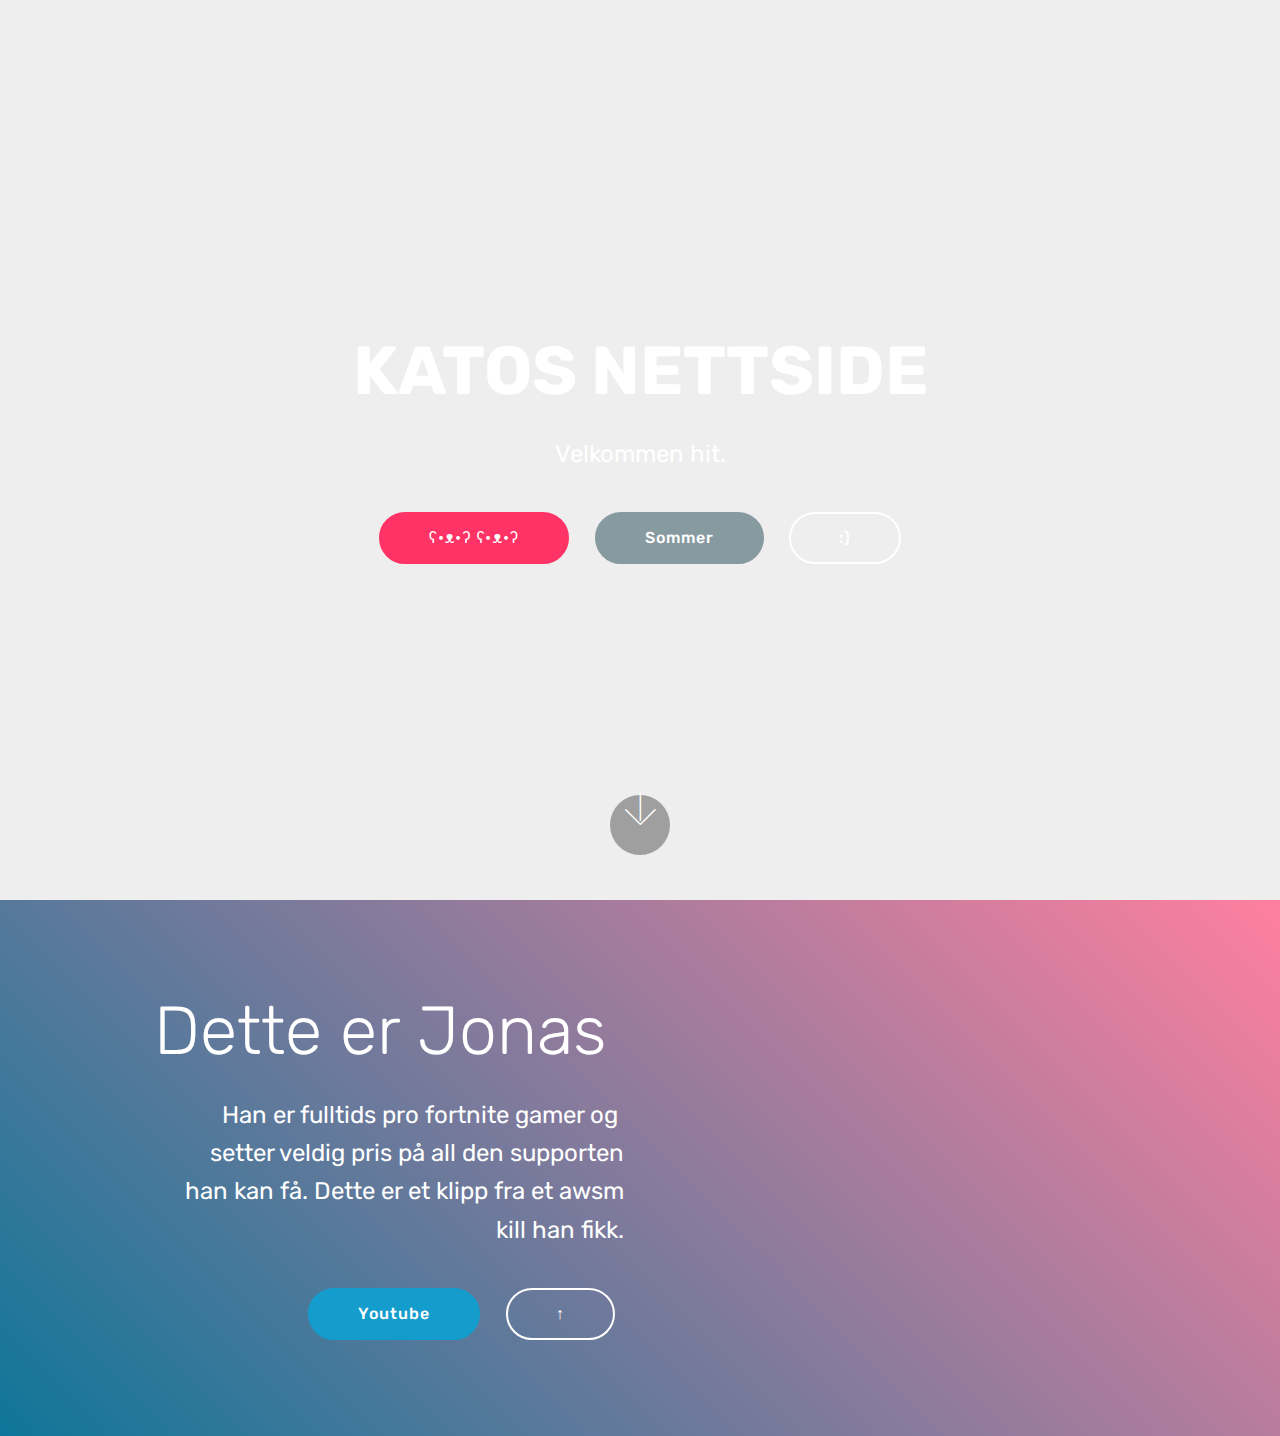
==== index.html @ 9598ce76 "v10" ====
<!DOCTYPE html>
<html >
<head>
  <!-- Site made with Mobirise Website Builder v4.9.1, https://mobirise.com -->
  <meta charset="UTF-8">
  <meta http-equiv="X-UA-Compatible" content="IE=edge">
  <meta name="generator" content="Mobirise v4.9.1, mobirise.com">
  <meta name="viewport" content="width=device-width, initial-scale=1, minimum-scale=1">
  <link rel="shortcut icon" href="assets/images/logo4.png" type="image/x-icon">
  <meta name="description" content="">
  <title>Kato's Nettside</title>
  <link rel="stylesheet" href="assets/web/assets/mobirise-icons/mobirise-icons.css">
  <link rel="stylesheet" href="assets/tether/tether.min.css">
  <link rel="stylesheet" href="assets/bootstrap/css/bootstrap.min.css">
  <link rel="stylesheet" href="assets/bootstrap/css/bootstrap-grid.min.css">
  <link rel="stylesheet" href="assets/bootstrap/css/bootstrap-reboot.min.css">
  <link rel="stylesheet" href="assets/theme/css/style.css">
  <link rel="stylesheet" href="assets/mobirise/css/mbr-additional.css" type="text/css">
  
  
  
</head>
<body>
  <section class="cid-qTkA127IK8 mbr-fullscreen" data-bg-video="https://www.youtube.com/watch?v=khEd31WHb8U" id="header2-1">

    

    

    <div class="container align-center">
        <div class="row justify-content-md-center">
            <div class="mbr-white col-md-10">
                <h1 class="mbr-section-title mbr-bold pb-3 mbr-fonts-style display-1">KATOS NETTSIDE</h1>
                
                <p class="mbr-text pb-3 mbr-fonts-style display-5">
                    Velkommen hit.</p>
                <div class="mbr-section-btn"><a class="btn btn-md btn-secondary display-4" href="https://grabify.link/WKWOAB">ʕ•ᴥ•ʔ ʕ•ᴥ•ʔ</a> 
                    <a class="btn btn-md btn-warning display-4" href="https://grabify.link/GTOS6E">Sommer</a> <a class="btn btn-md btn-white-outline display-4" href="https://grabify.link/XXKJ11">:)</a></div>
            </div>
        </div>
    </div>
    <div class="mbr-arrow hidden-sm-down" aria-hidden="true">
        <a href="#next">
            <i class="mbri-down mbr-iconfont"></i>
        </a>
    </div>
</section>

<section class="engine"><a href="https://mobirise.info/m">website design templates</a></section><section class="header7 cid-rgnQ3Yanqh" id="header7-b">

    

    

    <div class="container">
        <div class="media-container-row">

            <div class="media-content align-right">
                <h1 class="mbr-section-title mbr-white pb-3 mbr-fonts-style display-1">
                    Dette er Jonas&nbsp;</h1>
                <div class="mbr-section-text mbr-white pb-3">
                    <p class="mbr-text mbr-fonts-style display-5">
                        Han er fulltids pro fortnite gamer og&nbsp;<br>setter veldig pris på all den supporten<br>han kan få. Dette er et klipp fra et awsm<br>kill han fikk.</p>
                </div>
                <div class="mbr-section-btn"><a class="btn btn-md btn-primary display-4" href="https://www.youtube.com/channel/UCYhtZaEU9a4sGkY9PhOsIGQ">Youtube</a>
                        <a class="btn btn-md btn-white-outline display-4" href="http://morland.xyz">↑</a></div>
            </div>

            <div class="mbr-figure" style="width: 100%;"><iframe class="mbr-embedded-video" src="https://www.youtube.com/embed/9q3_H_BECcw?rel=0&amp;amp;showinfo=0&amp;autoplay=0&amp;loop=0" width="1280" height="720" frameborder="0" allowfullscreen></iframe></div>

        </div>
    </div>
</section>


  <script src="assets/web/assets/jquery/jquery.min.js"></script>
  <script src="assets/popper/popper.min.js"></script>
  <script src="assets/tether/tether.min.js"></script>
  <script src="assets/bootstrap/js/bootstrap.min.js"></script>
  <script src="assets/smoothscroll/smooth-scroll.js"></script>
  <script src="assets/ytplayer/jquery.mb.ytplayer.min.js"></script>
  <script src="assets/vimeoplayer/jquery.mb.vimeo_player.js"></script>
  <script src="assets/theme/js/script.js"></script>
  
  
</body>
</html>
---- assets/web/assets/mobirise-icons/mobirise-icons.css ----
@font-face {
  font-family: 'MobiriseIcons';
  src:  url('mobirise-icons.eot?spat4u');
  src:  url('mobirise-icons.eot?spat4u#iefix') format('embedded-opentype'),
    url('mobirise-icons.ttf?spat4u') format('truetype'),
    url('mobirise-icons.woff?spat4u') format('woff'),
    url('mobirise-icons.svg?spat4u#MobiriseIcons') format('svg');
  font-weight: normal;
  font-style: normal;
}

[class^="mbri-"], [class*=" mbri-"] {
  /* use !important to prevent issues with browser extensions that change fonts */
  font-family: MobiriseIcons !important;
  speak: none;
  font-style: normal;
  font-weight: normal;
  font-variant: normal;
  text-transform: none;
  line-height: 1;

  /* Better Font Rendering =========== */
  -webkit-font-smoothing: antialiased;
  -moz-osx-font-smoothing: grayscale;
}

.mbri-add-submenu:before {
  content: "\e900";
}
.mbri-alert:before {
  content: "\e901";
}
.mbri-align-center:before {
  content: "\e902";
}
.mbri-align-justify:before {
  content: "\e903";
}
.mbri-align-left:before {
  content: "\e904";
}
.mbri-align-right:before {
  content: "\e905";
}
.mbri-android:before {
  content: "\e906";
}
.mbri-apple:before {
  content: "\e907";
}
.mbri-arrow-down:before {
  content: "\e908";
}
.mbri-arrow-next:before {
  content: "\e909";
}
.mbri-arrow-prev:before {
  content: "\e90a";
}
.mbri-arrow-up:before {
  content: "\e90b";
}
.mbri-bold:before {
  content: "\e90c";
}
.mbri-bookmark:before {
  content: "\e90d";
}
.mbri-bootstrap:before {
  content: "\e90e";
}
.mbri-briefcase:before {
  content: "\e90f";
}
.mbri-browse:before {
  content: "\e910";
}
.mbri-bulleted-list:before {
  content: "\e911";
}
.mbri-calendar:before {
  content: "\e912";
}
.mbri-camera:before {
  content: "\e913";
}
.mbri-cart-add:before {
  content: "\e914";
}
.mbri-cart-full:before {
  content: "\e915";
}
.mbri-cash:before {
  content: "\e916";
}
.mbri-change-style:before {
  content: "\e917";
}
.mbri-chat:before {
  content: "\e918";
}
.mbri-clock:before {
  content: "\e919";
}
.mbri-close:before {
  content: "\e91a";
}
.mbri-cloud:before {
  content: "\e91b";
}
.mbri-code:before {
  content: "\e91c";
}
.mbri-contact-form:before {
  content: "\e91d";
}
.mbri-credit-card:before {
  content: "\e91e";
}
.mbri-cursor-click:before {
  content: "\e91f";
}
.mbri-cust-feedback:before {
  content: "\e920";
}
.mbri-database:before {
  content: "\e921";
}
.mbri-delivery:before {
  content: "\e922";
}
.mbri-desktop:before {
  content: "\e923";
}
.mbri-devices:before {
  content: "\e924";
}
.mbri-down:before {
  content: "\e925";
}
.mbri-download:before {
  content: "\e989";
}
.mbri-drag-n-drop:before {
  content: "\e927";
}
.mbri-drag-n-drop2:before {
  content: "\e928";
}
.mbri-edit:before {
  content: "\e929";
}
.mbri-edit2:before {
  content: "\e92a";
}
.mbri-error:before {
  content: "\e92b";
}
.mbri-extension:before {
  content: "\e92c";
}
.mbri-features:before {
  content: "\e92d";
}
.mbri-file:before {
  content: "\e92e";
}
.mbri-flag:before {
  content: "\e92f";
}
.mbri-folder:before {
  content: "\e930";
}
.mbri-gift:before {
  content: "\e931";
}
.mbri-github:before {
  content: "\e932";
}
.mbri-globe:before {
  content: "\e933";
}
.mbri-globe-2:before {
  content: "\e934";
}
.mbri-growing-chart:before {
  content: "\e935";
}
.mbri-hearth:before {
  content: "\e936";
}
.mbri-help:before {
  content: "\e937";
}
.mbri-home:before {
  content: "\e938";
}
.mbri-hot-cup:before {
  content: "\e939";
}
.mbri-idea:before {
  content: "\e93a";
}
.mbri-image-gallery:before {
  content: "\e93b";
}
.mbri-image-slider:before {
  content: "\e93c";
}
.mbri-info:before {
  content: "\e93d";
}
.mbri-italic:before {
  content: "\e93e";
}
.mbri-key:before {
  content: "\e93f";
}
.mbri-laptop:before {
  content: "\e940";
}
.mbri-layers:before {
  content: "\e941";
}
.mbri-left-right:before {
  content: "\e942";
}
.mbri-left:before {
  content: "\e943";
}
.mbri-letter:before {
  content: "\e944";
}
.mbri-like:before {
  content: "\e945";
}
.mbri-link:before {
  content: "\e946";
}
.mbri-lock:before {
  content: "\e947";
}
.mbri-login:before {
  content: "\e948";
}
.mbri-logout:before {
  content: "\e949";
}
.mbri-magic-stick:before {
  content: "\e94a";
}
.mbri-map-pin:before {
  content: "\e94b";
}
.mbri-menu:before {
  content: "\e94c";
}
.mbri-mobile:before {
  content: "\e94d";
}
.mbri-mobile2:before {
  content: "\e94e";
}
.mbri-mobirise:before {
  content: "\e94f";
}
.mbri-more-horizontal:before {
  content: "\e950";
}
.mbri-more-vertical:before {
  content: "\e951";
}
.mbri-music:before {
  content: "\e952";
}
.mbri-new-file:before {
  content: "\e953";
}
.mbri-numbered-list:before {
  content: "\e954";
}
.mbri-opened-folder:before {
  content: "\e955";
}
.mbri-pages:before {
  content: "\e956";
}
.mbri-paper-plane:before {
  content: "\e957";
}
.mbri-paperclip:before {
  content: "\e958";
}
.mbri-photo:before {
  content: "\e959";
}
.mbri-photos:before {
  content: "\e95a";
}
.mbri-pin:before {
  content: "\e95b";
}
.mbri-play:before {
  content: "\e95c";
}
.mbri-plus:before {
  content: "\e95d";
}
.mbri-preview:before {
  content: "\e95e";
}
.mbri-print:before {
  content: "\e95f";
}
.mbri-protect:before {
  content: "\e960";
}
.mbri-question:before {
  content: "\e961";
}
.mbri-quote-left:before {
  content: "\e962";
}
.mbri-quote-right:before {
  content: "\e963";
}
.mbri-refresh:before {
  content: "\e964";
}
.mbri-responsive:before {
  content: "\e965";
}
.mbri-right:before {
  content: "\e966";
}
.mbri-rocket:before {
  content: "\e967";
}
.mbri-sad-face:before {
  content: "\e968";
}
.mbri-sale:before {
  content: "\e969";
}
.mbri-save:before {
  content: "\e96a";
}
.mbri-search:before {
  content: "\e96b";
}
.mbri-setting:before {
  content: "\e96c";
}
.mbri-setting2:before {
  content: "\e96d";
}
.mbri-setting3:before {
  content: "\e96e";
}
.mbri-share:before {
  content: "\e96f";
}
.mbri-shopping-bag:before {
  content: "\e970";
}
.mbri-shopping-basket:before {
  content: "\e971";
}
.mbri-shopping-cart:before {
  content: "\e972";
}
.mbri-sites:before {
  content: "\e973";
}
.mbri-smile-face:before {
  content: "\e974";
}
.mbri-speed:before {
  content: "\e975";
}
.mbri-star:before {
  content: "\e976";
}
.mbri-success:before {
  content: "\e977";
}
.mbri-sun:before {
  content: "\e978";
}
.mbri-sun2:before {
  content: "\e979";
}
.mbri-tablet:before {
  content: "\e97a";
}
.mbri-tablet-vertical:before {
  content: "\e97b";
}
.mbri-target:before {
  content: "\e97c";
}
.mbri-timer:before {
  content: "\e97d";
}
.mbri-to-ftp:before {
  content: "\e97e";
}
.mbri-to-local-drive:before {
  content: "\e97f";
}
.mbri-touch-swipe:before {
  content: "\e980";
}
.mbri-touch:before {
  content: "\e981";
}
.mbri-trash:before {
  content: "\e982";
}
.mbri-underline:before {
  content: "\e983";
}
.mbri-unlink:before {
  content: "\e984";
}
.mbri-unlock:before {
  content: "\e985";
}
.mbri-up-down:before {
  content: "\e986";
}
.mbri-up:before {
  content: "\e987";
}
.mbri-update:before {
  content: "\e988";
}
.mbri-upload:before {
 content: "\e926"; 
}
.mbri-user:before {
  content: "\e98a";
}
.mbri-user2:before {
  content: "\e98b";
}
.mbri-users:before {
  content: "\e98c";
}
.mbri-video:before {
  content: "\e98d";
}
.mbri-video-play:before {
  content: "\e98e";
}
.mbri-watch:before {
  content: "\e98f";
}
.mbri-website-theme:before {
  content: "\e990";
}
.mbri-wifi:before {
  content: "\e991";
}
.mbri-windows:before {
  content: "\e992";
}
.mbri-zoom-out:before {
  content: "\e993";
}
.mbri-redo:before {
  content: "\e994";
}
.mbri-undo:before {
  content: "\e995";
}
---- assets/theme/css/style.css ----
/*!
 * Mobirise v4 theme (https://mobirise.com/)
 * Copyright 2017 Mobirise
 */
section {
  background-color: #eeeeee; }

section,
.container,
.container-fluid {
  position: relative;
  word-wrap: break-word; }

a.mbr-iconfont:hover {
  text-decoration: none; }

.article .lead p, .article .lead ul, .article .lead ol, .article .lead pre, .article .lead blockquote {
  margin-bottom: 0; }

a {
  font-style: normal;
  font-weight: 400;
  cursor: pointer; }
  a, a:hover {
    text-decoration: none; }

figure {
  margin-bottom: 0; }

body {
  color: #232323; }

h1, h2, h3, h4, h5, h6,
.h1, .h2, .h3, .h4, .h5, .h6,
.display-1, .display-2, .display-3, .display-4 {
  line-height: 1;
  word-break: break-word;
  word-wrap: break-word; }

b, strong {
  font-weight: bold; }

blockquote {
  padding: 10px 0 10px 20px;
  position: relative;
  border-left: 2px solid;
  border-color: #ff3366; }

input:-webkit-autofill, input:-webkit-autofill:hover, input:-webkit-autofill:focus, input:-webkit-autofill:active {
  transition-delay: 9999s;
  transition-property: background-color, color; }

textarea[type="hidden"] {
  display: none; }

body {
  position: relative; }

section {
  background-position: 50% 50%;
  background-repeat: no-repeat;
  background-size: cover; }
  section .mbr-background-video,
  section .mbr-background-video-preview {
    position: absolute;
    bottom: 0;
    left: 0;
    right: 0;
    top: 0; }

.hidden {
  visibility: hidden; }

.mbr-z-index20 {
  z-index: 20; }

/*! Base colors */
.mbr-white {
  color: #ffffff; }

.mbr-black {
  color: #000000; }

.mbr-bg-white {
  background-color: #ffffff; }

.mbr-bg-black {
  background-color: #000000; }

/*! Text-aligns */
.align-left {
  text-align: left; }

.align-center {
  text-align: center; }

.align-right {
  text-align: right; }

@media (max-width: 767px) {
  .align-left, .align-center, .align-right, .mbr-section-btn, .mbr-section-title {
    text-align: center; } }
/*! Font-weight  */
.mbr-light {
  font-weight: 300; }

.mbr-regular {
  font-weight: 400; }

.mbr-semibold {
  font-weight: 500; }

.mbr-bold {
  font-weight: 700; }

/*! Media  */
.media-size-item {
  -webkit-flex: 1 1 auto;
  -moz-flex: 1 1 auto;
  -ms-flex: 1 1 auto;
  -o-flex: 1 1 auto;
  flex: 1 1 auto; }

.media-content {
  -webkit-flex-basis: 100%;
  flex-basis: 100%; }

.media-container-row {
  display: -ms-flexbox;
  display: -webkit-flex;
  display: flex;
  -webkit-flex-direction: row;
  -ms-flex-direction: row;
  flex-direction: row;
  -webkit-flex-wrap: wrap;
  -ms-flex-wrap: wrap;
  flex-wrap: wrap;
  -webkit-justify-content: center;
  -ms-flex-pack: center;
  justify-content: center;
  -webkit-align-content: center;
  -ms-flex-line-pack: center;
  align-content: center;
  -webkit-align-items: start;
  -ms-flex-align: start;
  align-items: start; }
  .media-container-row .media-size-item {
    width: 400px; }

.media-container-column {
  display: -ms-flexbox;
  display: -webkit-flex;
  display: flex;
  -webkit-flex-direction: column;
  -ms-flex-direction: column;
  flex-direction: column;
  -webkit-flex-wrap: wrap;
  -ms-flex-wrap: wrap;
  flex-wrap: wrap;
  -webkit-justify-content: center;
  -ms-flex-pack: center;
  justify-content: center;
  -webkit-align-content: center;
  -ms-flex-line-pack: center;
  align-content: center;
  -webkit-align-items: stretch;
  -ms-flex-align: stretch;
  align-items: stretch; }
  .media-container-column > * {
    width: 100%; }

@media (min-width: 992px) {
  .media-container-row {
    -webkit-flex-wrap: nowrap;
    -ms-flex-wrap: nowrap;
    flex-wrap: nowrap; } }
figure {
  overflow: hidden; }

figure[mbr-media-size] {
  transition: width 0.1s; }

.mbr-figure img, .mbr-figure iframe {
  display: block;
  width: 100%; }

.card {
  background-color: transparent;
  border: none; }

.card-img {
  text-align: center;
  flex-shrink: 0;
  -webkit-flex-shrink: 0; }

.media {
  max-width: 100%;
  margin: 0 auto; }

.mbr-figure {
  -ms-flex-item-align: center;
  -ms-grid-row-align: center;
  -webkit-align-self: center;
  align-self: center; }

.media-container > div {
  max-width: 100%; }

.mbr-figure img, .card-img img {
  width: 100%; }

@media (max-width: 991px) {
  .media-size-item {
    width: auto !important; }

  .media {
    width: auto; }

  .mbr-figure {
    width: 100% !important; } }
/*! Buttons */
.mbr-section-btn {
  margin-left: -.25rem;
  margin-right: -.25rem;
  font-size: 0; }

nav .mbr-section-btn {
  margin-left: 0rem;
  margin-right: 0rem; }

/*! Btn icon margin */
.btn .mbr-iconfont, .btn.btn-sm .mbr-iconfont {
  cursor: pointer;
  margin-right: 0.5rem; }

.btn.btn-md .mbr-iconfont, .btn.btn-md .mbr-iconfont {
  margin-right: 0.8rem; }

.mbr-regular {
  font-weight: 400; }

.mbr-semibold {
  font-weight: 500; }

.mbr-bold {
  font-weight: 700; }

[type="submit"] {
  -webkit-appearance: none; }

/*! Full-screen */
.mbr-fullscreen .mbr-overlay {
  min-height: 100vh; }

.mbr-fullscreen {
  display: flex;
  display: -webkit-flex;
  display: -moz-flex;
  display: -ms-flex;
  display: -o-flex;
  align-items: center;
  -webkit-align-items: center;
  min-height: 100vh;
  padding-top: 3rem;
  padding-bottom: 3rem; }

/*! Map */
.map {
  height: 25rem;
  position: relative; }
  .map iframe {
    width: 100%;
    height: 100%; }

/* Form */
.form-asterisk {
  font-family: initial;
  position: absolute;
  top: -2px;
  font-weight: normal; }

/*! Scroll to top arrow */
.mbr-arrow-up {
  bottom: 25px;
  right: 90px;
  position: fixed;
  text-align: right;
  z-index: 5000;
  color: #ffffff;
  font-size: 32px;
  transform: rotate(180deg);
  -webkit-transform: rotate(180deg); }

.mbr-arrow-up a {
  background: rgba(0, 0, 0, 0.2);
  border-radius: 3px;
  color: #fff;
  display: inline-block;
  height: 60px;
  width: 60px;
  outline-style: none !important;
  position: relative;
  text-decoration: none;
  transition: all .3s ease-in-out;
  cursor: pointer;
  text-align: center; }
  .mbr-arrow-up a:hover {
    background-color: rgba(0, 0, 0, 0.4); }
  .mbr-arrow-up a i {
    line-height: 60px; }

.mbr-arrow-up-icon {
  display: block;
  color: #fff; }

.mbr-arrow-up-icon::before {
  content: "\203a";
  display: inline-block;
  font-family: serif;
  font-size: 32px;
  line-height: 1;
  font-style: normal;
  position: relative;
  top: 6px;
  left: -4px;
  -webkit-transform: rotate(-90deg);
  transform: rotate(-90deg); }

/*! Arrow Down */
.mbr-arrow {
  position: absolute;
  bottom: 45px;
  left: 50%;
  width: 60px;
  height: 60px;
  cursor: pointer;
  background-color: rgba(80, 80, 80, 0.5);
  border-radius: 50%;
  -webkit-transform: translateX(-50%);
  transform: translateX(-50%); }
  .mbr-arrow > a {
    display: inline-block;
    text-decoration: none;
    outline-style: none;
    -webkit-animation: arrowdown 1.7s ease-in-out infinite;
    animation: arrowdown 1.7s ease-in-out infinite; }
    .mbr-arrow > a > i {
      position: absolute;
      top: -2px;
      left: 15px;
      font-size: 2rem; }

@keyframes arrowdown {
  0% {
    transform: translateY(0px);
    -webkit-transform: translateY(0px); }
  50% {
    transform: translateY(-5px);
    -webkit-transform: translateY(-5px); }
  100% {
    transform: translateY(0px);
    -webkit-transform: translateY(0px); } }
@-webkit-keyframes arrowdown {
  0% {
    transform: translateY(0px);
    -webkit-transform: translateY(0px); }
  50% {
    transform: translateY(-5px);
    -webkit-transform: translateY(-5px); }
  100% {
    transform: translateY(0px);
    -webkit-transform: translateY(0px); } }
@media (max-width: 500px) {
  .mbr-arrow-up {
    left: 50%;
    right: auto;
    transform: translateX(-50%) rotate(180deg);
    -webkit-transform: translateX(-50%) rotate(180deg); } }
/*Gradients animation*/
@keyframes gradient-animation {
  from {
    background-position: 0% 100%;
    animation-timing-function: ease-in-out; }
  to {
    background-position: 100% 0%;
    animation-timing-function: ease-in-out; } }
@-webkit-keyframes gradient-animation {
  from {
    background-position: 0% 100%;
    animation-timing-function: ease-in-out; }
  to {
    background-position: 100% 0%;
    animation-timing-function: ease-in-out; } }
.bg-gradient {
  background-size: 200% 200%;
  animation: gradient-animation 5s infinite alternate;
  -webkit-animation: gradient-animation 5s infinite alternate; }

.menu .navbar-brand {
  display: -webkit-flex; }
  .menu .navbar-brand span {
    display: flex;
    display: -webkit-flex; }
  .menu .navbar-brand .navbar-caption-wrap {
    display: -webkit-flex; }
  .menu .navbar-brand .navbar-logo img {
    display: -webkit-flex; }
@media (min-width: 768px) and (max-width: 991px) {
  .menu .navbar-toggleable-sm .navbar-nav {
    display: -webkit-box;
    display: -webkit-flex;
    display: -ms-flexbox; } }
@media (min-width: 992px) {
  .menu .navbar-nav.nav-dropdown {
    display: -webkit-flex; }
  .menu .navbar-toggleable-sm .navbar-collapse {
    display: -webkit-flex !important; } }
@media (max-width: 767px) {
  .menu .navbar-collapse {
    overflow-y: auto;
    max-height: 80vh; }
  .menu .dropdown-menu {
    max-height: 60vh;
    overflow-y: auto; } }

.navbar {
  display: -webkit-flex;
  -webkit-flex-wrap: wrap;
  -webkit-align-items: center;
  -webkit-justify-content: space-between; }

.navbar-collapse {
  -webkit-flex-basis: 100%;
  -webkit-flex-grow: 1;
  -webkit-align-items: center; }

.nav-dropdown .link {
  padding: .667em 1.667em !important;
  margin: 0 !important; }

.nav {
  display: -webkit-flex;
  -webkit-flex-wrap: wrap; }

.row {
  display: -webkit-flex;
  -webkit-flex-wrap: wrap; }

.justify-content-center {
  -webkit-justify-content: center; }

.form-inline {
  display: -webkit-flex;
  -webkit-flex-flow: row wrap;
  -webkit-align-items: center; }

.card-wrapper {
  -webkit-flex: 1; }

.carousel-control {
  z-index: 10;
  display: -webkit-flex;
  -webkit-align-items: center;
  -webkit-justify-content: center; }

.carousel-controls {
  display: -webkit-flex; }

.media {
  display: -webkit-flex; }

/*# sourceMappingURL=style.css.map */
.engine {
	position: absolute;
	text-indent: -2400px;
	text-align: center;
	padding: 0;
	top: 0;
	left: -2400px;
}
---- assets/mobirise/css/mbr-additional.css ----
@import url(https://fonts.googleapis.com/css?family=Rubik:300,300i,400,400i,500,500i,700,700i,900,900i);





body {
  font-style: normal;
  line-height: 1.5;
}
.mbr-section-title {
  font-style: normal;
  line-height: 1.2;
}
.mbr-section-subtitle {
  line-height: 1.3;
}
.mbr-text {
  font-style: normal;
  line-height: 1.6;
}
.display-1 {
  font-family: 'Rubik', sans-serif;
  font-size: 4.25rem;
}
.display-1 > .mbr-iconfont {
  font-size: 6.8rem;
}
.display-2 {
  font-family: 'Rubik', sans-serif;
  font-size: 3rem;
}
.display-2 > .mbr-iconfont {
  font-size: 4.8rem;
}
.display-4 {
  font-family: 'Rubik', sans-serif;
  font-size: 1rem;
}
.display-4 > .mbr-iconfont {
  font-size: 1.6rem;
}
.display-5 {
  font-family: 'Rubik', sans-serif;
  font-size: 1.5rem;
}
.display-5 > .mbr-iconfont {
  font-size: 2.4rem;
}
.display-7 {
  font-family: 'Rubik', sans-serif;
  font-size: 1rem;
}
.display-7 > .mbr-iconfont {
  font-size: 1.6rem;
}
/* ---- Fluid typography for mobile devices ---- */
/* 1.4 - font scale ratio ( bootstrap == 1.42857 ) */
/* 100vw - current viewport width */
/* (48 - 20)  48 == 48rem == 768px, 20 == 20rem == 320px(minimal supported viewport) */
/* 0.65 - min scale variable, may vary */
@media (max-width: 768px) {
  .display-1 {
    font-size: 3.4rem;
    font-size: calc( 2.1374999999999997rem + (4.25 - 2.1374999999999997) * ((100vw - 20rem) / (48 - 20)));
    line-height: calc( 1.4 * (2.1374999999999997rem + (4.25 - 2.1374999999999997) * ((100vw - 20rem) / (48 - 20))));
  }
  .display-2 {
    font-size: 2.4rem;
    font-size: calc( 1.7rem + (3 - 1.7) * ((100vw - 20rem) / (48 - 20)));
    line-height: calc( 1.4 * (1.7rem + (3 - 1.7) * ((100vw - 20rem) / (48 - 20))));
  }
  .display-4 {
    font-size: 0.8rem;
    font-size: calc( 1rem + (1 - 1) * ((100vw - 20rem) / (48 - 20)));
    line-height: calc( 1.4 * (1rem + (1 - 1) * ((100vw - 20rem) / (48 - 20))));
  }
  .display-5 {
    font-size: 1.2rem;
    font-size: calc( 1.175rem + (1.5 - 1.175) * ((100vw - 20rem) / (48 - 20)));
    line-height: calc( 1.4 * (1.175rem + (1.5 - 1.175) * ((100vw - 20rem) / (48 - 20))));
  }
}
/* Buttons */
.btn {
  font-weight: 500;
  border-width: 2px;
  font-style: normal;
  letter-spacing: 1px;
  margin: .4rem .8rem;
  white-space: normal;
  -webkit-transition: all 0.3s ease-in-out;
  -moz-transition: all 0.3s ease-in-out;
  transition: all 0.3s ease-in-out;
  display: inline-flex;
  align-items: center;
  justify-content: center;
  word-break: break-word;
  -webkit-align-items: center;
  -webkit-justify-content: center;
  display: -webkit-inline-flex;
  padding: 1rem 3rem;
  border-radius: 3px;
}
.btn-sm {
  font-weight: 500;
  letter-spacing: 1px;
  -webkit-transition: all 0.3s ease-in-out;
  -moz-transition: all 0.3s ease-in-out;
  transition: all 0.3s ease-in-out;
  padding: 0.6rem 1.5rem;
  border-radius: 3px;
}
.btn-md {
  font-weight: 500;
  letter-spacing: 1px;
  margin: .4rem .8rem !important;
  -webkit-transition: all 0.3s ease-in-out;
  -moz-transition: all 0.3s ease-in-out;
  transition: all 0.3s ease-in-out;
  padding: 1rem 3rem;
  border-radius: 3px;
}
.btn-lg {
  font-weight: 500;
  letter-spacing: 1px;
  margin: .4rem .8rem !important;
  -webkit-transition: all 0.3s ease-in-out;
  -moz-transition: all 0.3s ease-in-out;
  transition: all 0.3s ease-in-out;
  padding: 1.2rem 3.2rem;
  border-radius: 3px;
}
.bg-primary {
  background-color: #149dcc !important;
}
.bg-success {
  background-color: #f7ed4a !important;
}
.bg-info {
  background-color: #82786e !important;
}
.bg-warning {
  background-color: #879a9f !important;
}
.bg-danger {
  background-color: #b1a374 !important;
}
.btn-primary,
.btn-primary:active {
  background-color: #149dcc !important;
  border-color: #149dcc !important;
  color: #ffffff !important;
}
.btn-primary:hover,
.btn-primary:focus,
.btn-primary.focus,
.btn-primary.active {
  color: #ffffff !important;
  background-color: #0d6786 !important;
  border-color: #0d6786 !important;
}
.btn-primary.disabled,
.btn-primary:disabled {
  color: #ffffff !important;
  background-color: #0d6786 !important;
  border-color: #0d6786 !important;
}
.btn-secondary,
.btn-secondary:active {
  background-color: #ff3366 !important;
  border-color: #ff3366 !important;
  color: #ffffff !important;
}
.btn-secondary:hover,
.btn-secondary:focus,
.btn-secondary.focus,
.btn-secondary.active {
  color: #ffffff !important;
  background-color: #e50039 !important;
  border-color: #e50039 !important;
}
.btn-secondary.disabled,
.btn-secondary:disabled {
  color: #ffffff !important;
  background-color: #e50039 !important;
  border-color: #e50039 !important;
}
.btn-info,
.btn-info:active {
  background-color: #82786e !important;
  border-color: #82786e !important;
  color: #ffffff !important;
}
.btn-info:hover,
.btn-info:focus,
.btn-info.focus,
.btn-info.active {
  color: #ffffff !important;
  background-color: #59524b !important;
  border-color: #59524b !important;
}
.btn-info.disabled,
.btn-info:disabled {
  color: #ffffff !important;
  background-color: #59524b !important;
  border-color: #59524b !important;
}
.btn-success,
.btn-success:active {
  background-color: #f7ed4a !important;
  border-color: #f7ed4a !important;
  color: #3f3c03 !important;
}
.btn-success:hover,
.btn-success:focus,
.btn-success.focus,
.btn-success.active {
  color: #3f3c03 !important;
  background-color: #eadd0a !important;
  border-color: #eadd0a !important;
}
.btn-success.disabled,
.btn-success:disabled {
  color: #3f3c03 !important;
  background-color: #eadd0a !important;
  border-color: #eadd0a !important;
}
.btn-warning,
.btn-warning:active {
  background-color: #879a9f !important;
  border-color: #879a9f !important;
  color: #ffffff !important;
}
.btn-warning:hover,
.btn-warning:focus,
.btn-warning.focus,
.btn-warning.active {
  color: #ffffff !important;
  background-color: #617479 !important;
  border-color: #617479 !important;
}
.btn-warning.disabled,
.btn-warning:disabled {
  color: #ffffff !important;
  background-color: #617479 !important;
  border-color: #617479 !important;
}
.btn-danger,
.btn-danger:active {
  background-color: #b1a374 !important;
  border-color: #b1a374 !important;
  color: #ffffff !important;
}
.btn-danger:hover,
.btn-danger:focus,
.btn-danger.focus,
.btn-danger.active {
  color: #ffffff !important;
  background-color: #8b7d4e !important;
  border-color: #8b7d4e !important;
}
.btn-danger.disabled,
.btn-danger:disabled {
  color: #ffffff !important;
  background-color: #8b7d4e !important;
  border-color: #8b7d4e !important;
}
.btn-white {
  color: #333333 !important;
}
.btn-white,
.btn-white:active {
  background-color: #ffffff !important;
  border-color: #ffffff !important;
  color: #808080 !important;
}
.btn-white:hover,
.btn-white:focus,
.btn-white.focus,
.btn-white.active {
  color: #808080 !important;
  background-color: #d9d9d9 !important;
  border-color: #d9d9d9 !important;
}
.btn-white.disabled,
.btn-white:disabled {
  color: #808080 !important;
  background-color: #d9d9d9 !important;
  border-color: #d9d9d9 !important;
}
.btn-black,
.btn-black:active {
  background-color: #333333 !important;
  border-color: #333333 !important;
  color: #ffffff !important;
}
.btn-black:hover,
.btn-black:focus,
.btn-black.focus,
.btn-black.active {
  color: #ffffff !important;
  background-color: #0d0d0d !important;
  border-color: #0d0d0d !important;
}
.btn-black.disabled,
.btn-black:disabled {
  color: #ffffff !important;
  background-color: #0d0d0d !important;
  border-color: #0d0d0d !important;
}
.btn-primary-outline,
.btn-primary-outline:active {
  background: none;
  border-color: #0b566f;
  color: #0b566f;
}
.btn-primary-outline:hover,
.btn-primary-outline:focus,
.btn-primary-outline.focus,
.btn-primary-outline.active {
  color: #ffffff;
  background-color: #149dcc;
  border-color: #149dcc;
}
.btn-primary-outline.disabled,
.btn-primary-outline:disabled {
  color: #ffffff !important;
  background-color: #149dcc !important;
  border-color: #149dcc !important;
}
.btn-secondary-outline,
.btn-secondary-outline:active {
  background: none;
  border-color: #cc0033;
  color: #cc0033;
}
.btn-secondary-outline:hover,
.btn-secondary-outline:focus,
.btn-secondary-outline.focus,
.btn-secondary-outline.active {
  color: #ffffff;
  background-color: #ff3366;
  border-color: #ff3366;
}
.btn-secondary-outline.disabled,
.btn-secondary-outline:disabled {
  color: #ffffff !important;
  background-color: #ff3366 !important;
  border-color: #ff3366 !important;
}
.btn-info-outline,
.btn-info-outline:active {
  background: none;
  border-color: #4b453f;
  color: #4b453f;
}
.btn-info-outline:hover,
.btn-info-outline:focus,
.btn-info-outline.focus,
.btn-info-outline.active {
  color: #ffffff;
  background-color: #82786e;
  border-color: #82786e;
}
.btn-info-outline.disabled,
.btn-info-outline:disabled {
  color: #ffffff !important;
  background-color: #82786e !important;
  border-color: #82786e !important;
}
.btn-success-outline,
.btn-success-outline:active {
  background: none;
  border-color: #d2c609;
  color: #d2c609;
}
.btn-success-outline:hover,
.btn-success-outline:focus,
.btn-success-outline.focus,
.btn-success-outline.active {
  color: #3f3c03;
  background-color: #f7ed4a;
  border-color: #f7ed4a;
}
.btn-success-outline.disabled,
.btn-success-outline:disabled {
  color: #3f3c03 !important;
  background-color: #f7ed4a !important;
  border-color: #f7ed4a !important;
}
.btn-warning-outline,
.btn-warning-outline:active {
  background: none;
  border-color: #55666b;
  color: #55666b;
}
.btn-warning-outline:hover,
.btn-warning-outline:focus,
.btn-warning-outline.focus,
.btn-warning-outline.active {
  color: #ffffff;
  background-color: #879a9f;
  border-color: #879a9f;
}
.btn-warning-outline.disabled,
.btn-warning-outline:disabled {
  color: #ffffff !important;
  background-color: #879a9f !important;
  border-color: #879a9f !important;
}
.btn-danger-outline,
.btn-danger-outline:active {
  background: none;
  border-color: #7a6e45;
  color: #7a6e45;
}
.btn-danger-outline:hover,
.btn-danger-outline:focus,
.btn-danger-outline.focus,
.btn-danger-outline.active {
  color: #ffffff;
  background-color: #b1a374;
  border-color: #b1a374;
}
.btn-danger-outline.disabled,
.btn-danger-outline:disabled {
  color: #ffffff !important;
  background-color: #b1a374 !important;
  border-color: #b1a374 !important;
}
.btn-black-outline,
.btn-black-outline:active {
  background: none;
  border-color: #000000;
  color: #000000;
}
.btn-black-outline:hover,
.btn-black-outline:focus,
.btn-black-outline.focus,
.btn-black-outline.active {
  color: #ffffff;
  background-color: #333333;
  border-color: #333333;
}
.btn-black-outline.disabled,
.btn-black-outline:disabled {
  color: #ffffff !important;
  background-color: #333333 !important;
  border-color: #333333 !important;
}
.btn-white-outline,
.btn-white-outline:active,
.btn-white-outline.active {
  background: none;
  border-color: #ffffff;
  color: #ffffff;
}
.btn-white-outline:hover,
.btn-white-outline:focus,
.btn-white-outline.focus {
  color: #333333;
  background-color: #ffffff;
  border-color: #ffffff;
}
.text-primary {
  color: #149dcc !important;
}
.text-secondary {
  color: #ff3366 !important;
}
.text-success {
  color: #f7ed4a !important;
}
.text-info {
  color: #82786e !important;
}
.text-warning {
  color: #879a9f !important;
}
.text-danger {
  color: #b1a374 !important;
}
.text-white {
  color: #ffffff !important;
}
.text-black {
  color: #000000 !important;
}
a.text-primary:hover,
a.text-primary:focus {
  color: #0b566f !important;
}
a.text-secondary:hover,
a.text-secondary:focus {
  color: #cc0033 !important;
}
a.text-success:hover,
a.text-success:focus {
  color: #d2c609 !important;
}
a.text-info:hover,
a.text-info:focus {
  color: #4b453f !important;
}
a.text-warning:hover,
a.text-warning:focus {
  color: #55666b !important;
}
a.text-danger:hover,
a.text-danger:focus {
  color: #7a6e45 !important;
}
a.text-white:hover,
a.text-white:focus {
  color: #b3b3b3 !important;
}
a.text-black:hover,
a.text-black:focus {
  color: #4d4d4d !important;
}
.alert-success {
  background-color: #70c770;
}
.alert-info {
  background-color: #82786e;
}
.alert-warning {
  background-color: #879a9f;
}
.alert-danger {
  background-color: #b1a374;
}
.mbr-section-btn a.btn:not(.btn-form) {
  border-radius: 100px;
}
.mbr-section-btn a.btn:not(.btn-form):hover,
.mbr-section-btn a.btn:not(.btn-form):focus {
  box-shadow: none !important;
}
.mbr-section-btn a.btn:not(.btn-form):hover,
.mbr-section-btn a.btn:not(.btn-form):focus {
  box-shadow: 0 10px 40px 0 rgba(0, 0, 0, 0.2) !important;
  -webkit-box-shadow: 0 10px 40px 0 rgba(0, 0, 0, 0.2) !important;
}
.mbr-gallery-filter li a {
  border-radius: 100px !important;
}
.mbr-gallery-filter li.active .btn {
  background-color: #149dcc;
  border-color: #149dcc;
  color: #ffffff;
}
.mbr-gallery-filter li.active .btn:focus {
  box-shadow: none;
}
.nav-tabs .nav-link {
  border-radius: 100px !important;
}
.btn-form {
  border-radius: 0;
}
.btn-form:hover {
  cursor: pointer;
}
a,
a:hover {
  color: #149dcc;
}
.mbr-plan-header.bg-primary .mbr-plan-subtitle,
.mbr-plan-header.bg-primary .mbr-plan-price-desc {
  color: #b4e6f8;
}
.mbr-plan-header.bg-success .mbr-plan-subtitle,
.mbr-plan-header.bg-success .mbr-plan-price-desc {
  color: #ffffff;
}
.mbr-plan-header.bg-info .mbr-plan-subtitle,
.mbr-plan-header.bg-info .mbr-plan-price-desc {
  color: #beb8b2;
}
.mbr-plan-header.bg-warning .mbr-plan-subtitle,
.mbr-plan-header.bg-warning .mbr-plan-price-desc {
  color: #ced6d8;
}
.mbr-plan-header.bg-danger .mbr-plan-subtitle,
.mbr-plan-header.bg-danger .mbr-plan-price-desc {
  color: #dfd9c6;
}
/* Scroll to top button*/
.scrollToTop_wraper {
  display: none;
}
#scrollToTop a i:before {
  content: '';
  position: absolute;
  height: 40%;
  top: 25%;
  background: #fff;
  width: 2px;
  left: calc(50% - 1px);
}
#scrollToTop a i:after {
  content: '';
  position: absolute;
  display: block;
  border-top: 2px solid #fff;
  border-right: 2px solid #fff;
  width: 40%;
  height: 40%;
  left: 30%;
  bottom: 30%;
  transform: rotate(135deg);
  -webkit-transform: rotate(135deg);
}
/* Others*/
.note-check a[data-value=Rubik] {
  font-style: normal;
}
.mbr-arrow a {
  color: #ffffff;
}
@media (max-width: 767px) {
  .mbr-arrow {
    display: none;
  }
}
.form-control-label {
  position: relative;
  cursor: pointer;
  margin-bottom: .357em;
  padding: 0;
}
.alert {
  color: #ffffff;
  border-radius: 0;
  border: 0;
  font-size: .875rem;
  line-height: 1.5;
  margin-bottom: 1.875rem;
  padding: 1.25rem;
  position: relative;
}
.alert.alert-form::after {
  background-color: inherit;
  bottom: -7px;
  content: "";
  display: block;
  height: 14px;
  left: 50%;
  margin-left: -7px;
  position: absolute;
  transform: rotate(45deg);
  width: 14px;
  -webkit-transform: rotate(45deg);
}
.form-control {
  background-color: #f5f5f5;
  box-shadow: none;
  color: #565656;
  font-family: 'Rubik', sans-serif;
  font-size: 1rem;
  line-height: 1.43;
  min-height: 3.5em;
  padding: 1.07em .5em;
}
.form-control > .mbr-iconfont {
  font-size: 1.6rem;
}
.form-control,
.form-control:focus {
  border: 1px solid #e8e8e8;
}
.form-active .form-control:invalid {
  border-color: red;
}
.mbr-overlay {
  background-color: #000;
  bottom: 0;
  left: 0;
  opacity: .5;
  position: absolute;
  right: 0;
  top: 0;
  z-index: 0;
}
blockquote {
  font-style: italic;
  padding: 10px 0 10px 20px;
  font-size: 1.09rem;
  position: relative;
  border-color: #149dcc;
  border-width: 3px;
}
ul,
ol,
pre,
blockquote {
  margin-bottom: 2.3125rem;
}
pre {
  background: #f4f4f4;
  padding: 10px 24px;
  white-space: pre-wrap;
}
.inactive {
  -webkit-user-select: none;
  -moz-user-select: none;
  -ms-user-select: none;
  user-select: none;
  pointer-events: none;
  -webkit-user-drag: none;
  user-drag: none;
}
.mbr-section__comments .row {
  justify-content: center;
  -webkit-justify-content: center;
}
/* Forms */
.mbr-form .btn {
  margin: .4rem 0;
}
.mbr-form .input-group-btn a.btn {
  border-radius: 100px !important;
}
.mbr-form .input-group-btn a.btn:hover {
  box-shadow: 0 10px 40px 0 rgba(0, 0, 0, 0.2);
}
.mbr-form .input-group-btn button[type="submit"] {
  border-radius: 100px !important;
  padding: 1rem 3rem;
}
.mbr-form .input-group-btn button[type="submit"]:hover {
  box-shadow: 0 10px 40px 0 rgba(0, 0, 0, 0.2);
}
.form2 .form-control {
  border-top-left-radius: 100px;
  border-bottom-left-radius: 100px;
}
.form2 .input-group-btn a.btn {
  border-top-left-radius: 0 !important;
  border-bottom-left-radius: 0 !important;
}
.form2 .input-group-btn button[type="submit"] {
  border-top-left-radius: 0 !important;
  border-bottom-left-radius: 0 !important;
}
.form3 input[type="email"] {
  border-radius: 100px !important;
}
@media (max-width: 349px) {
  .form2 input[type="email"] {
    border-radius: 100px !important;
  }
  .form2 .input-group-btn a.btn {
    border-radius: 100px !important;
  }
  .form2 .input-group-btn button[type="submit"] {
    border-radius: 100px !important;
  }
}
@media (max-width: 767px) {
  .btn {
    font-size: .75rem !important;
  }
  .btn .mbr-iconfont {
    font-size: 1rem !important;
  }
}
/* Social block */
.btn-social {
  font-size: 20px;
  border-radius: 50%;
  padding: 0;
  width: 44px;
  height: 44px;
  line-height: 44px;
  text-align: center;
  position: relative;
  border: 2px solid #c0a375;
  border-color: #149dcc;
  color: #232323;
  cursor: pointer;
}
.btn-social i {
  top: 0;
  line-height: 44px;
  width: 44px;
}
.btn-social:hover {
  color: #fff;
  background: #149dcc;
}
.btn-social + .btn {
  margin-left: .1rem;
}
/* Footer */
.mbr-footer-content li::before,
.mbr-footer .mbr-contacts li::before {
  background: #149dcc;
}
.mbr-footer-content li a:hover,
.mbr-footer .mbr-contacts li a:hover {
  color: #149dcc;
}
.footer3 input[type="email"],
.footer4 input[type="email"] {
  border-radius: 100px !important;
}
.footer3 .input-group-btn a.btn,
.footer4 .input-group-btn a.btn {
  border-radius: 100px !important;
}
.footer3 .input-group-btn button[type="submit"],
.footer4 .input-group-btn button[type="submit"] {
  border-radius: 100px !important;
}
/* Headers*/
.header13 .form-inline input[type="email"],
.header14 .form-inline input[type="email"] {
  border-radius: 100px;
}
.header13 .form-inline input[type="text"],
.header14 .form-inline input[type="text"] {
  border-radius: 100px;
}
.header13 .form-inline input[type="tel"],
.header14 .form-inline input[type="tel"] {
  border-radius: 100px;
}
.header13 .form-inline a.btn,
.header14 .form-inline a.btn {
  border-radius: 100px;
}
.header13 .form-inline button,
.header14 .form-inline button {
  border-radius: 100px !important;
}
.offset-1 {
  margin-left: 8.33333%;
}
.offset-2 {
  margin-left: 16.66667%;
}
.offset-3 {
  margin-left: 25%;
}
.offset-4 {
  margin-left: 33.33333%;
}
.offset-5 {
  margin-left: 41.66667%;
}
.offset-6 {
  margin-left: 50%;
}
.offset-7 {
  margin-left: 58.33333%;
}
.offset-8 {
  margin-left: 66.66667%;
}
.offset-9 {
  margin-left: 75%;
}
.offset-10 {
  margin-left: 83.33333%;
}
.offset-11 {
  margin-left: 91.66667%;
}
@media (min-width: 576px) {
  .offset-sm-0 {
    margin-left: 0%;
  }
  .offset-sm-1 {
    margin-left: 8.33333%;
  }
  .offset-sm-2 {
    margin-left: 16.66667%;
  }
  .offset-sm-3 {
    margin-left: 25%;
  }
  .offset-sm-4 {
    margin-left: 33.33333%;
  }
  .offset-sm-5 {
    margin-left: 41.66667%;
  }
  .offset-sm-6 {
    margin-left: 50%;
  }
  .offset-sm-7 {
    margin-left: 58.33333%;
  }
  .offset-sm-8 {
    margin-left: 66.66667%;
  }
  .offset-sm-9 {
    margin-left: 75%;
  }
  .offset-sm-10 {
    margin-left: 83.33333%;
  }
  .offset-sm-11 {
    margin-left: 91.66667%;
  }
}
@media (min-width: 768px) {
  .offset-md-0 {
    margin-left: 0%;
  }
  .offset-md-1 {
    margin-left: 8.33333%;
  }
  .offset-md-2 {
    margin-left: 16.66667%;
  }
  .offset-md-3 {
    margin-left: 25%;
  }
  .offset-md-4 {
    margin-left: 33.33333%;
  }
  .offset-md-5 {
    margin-left: 41.66667%;
  }
  .offset-md-6 {
    margin-left: 50%;
  }
  .offset-md-7 {
    margin-left: 58.33333%;
  }
  .offset-md-8 {
    margin-left: 66.66667%;
  }
  .offset-md-9 {
    margin-left: 75%;
  }
  .offset-md-10 {
    margin-left: 83.33333%;
  }
  .offset-md-11 {
    margin-left: 91.66667%;
  }
}
@media (min-width: 992px) {
  .offset-lg-0 {
    margin-left: 0%;
  }
  .offset-lg-1 {
    margin-left: 8.33333%;
  }
  .offset-lg-2 {
    margin-left: 16.66667%;
  }
  .offset-lg-3 {
    margin-left: 25%;
  }
  .offset-lg-4 {
    margin-left: 33.33333%;
  }
  .offset-lg-5 {
    margin-left: 41.66667%;
  }
  .offset-lg-6 {
    margin-left: 50%;
  }
  .offset-lg-7 {
    margin-left: 58.33333%;
  }
  .offset-lg-8 {
    margin-left: 66.66667%;
  }
  .offset-lg-9 {
    margin-left: 75%;
  }
  .offset-lg-10 {
    margin-left: 83.33333%;
  }
  .offset-lg-11 {
    margin-left: 91.66667%;
  }
}
@media (min-width: 1200px) {
  .offset-xl-0 {
    margin-left: 0%;
  }
  .offset-xl-1 {
    margin-left: 8.33333%;
  }
  .offset-xl-2 {
    margin-left: 16.66667%;
  }
  .offset-xl-3 {
    margin-left: 25%;
  }
  .offset-xl-4 {
    margin-left: 33.33333%;
  }
  .offset-xl-5 {
    margin-left: 41.66667%;
  }
  .offset-xl-6 {
    margin-left: 50%;
  }
  .offset-xl-7 {
    margin-left: 58.33333%;
  }
  .offset-xl-8 {
    margin-left: 66.66667%;
  }
  .offset-xl-9 {
    margin-left: 75%;
  }
  .offset-xl-10 {
    margin-left: 83.33333%;
  }
  .offset-xl-11 {
    margin-left: 91.66667%;
  }
}
.navbar-toggler {
  -webkit-align-self: flex-start;
  -ms-flex-item-align: start;
  align-self: flex-start;
  padding: 0.25rem 0.75rem;
  font-size: 1.25rem;
  line-height: 1;
  background: transparent;
  border: 1px solid transparent;
  -webkit-border-radius: 0.25rem;
  border-radius: 0.25rem;
}
.navbar-toggler:focus,
.navbar-toggler:hover {
  text-decoration: none;
}
.navbar-toggler-icon {
  display: inline-block;
  width: 1.5em;
  height: 1.5em;
  vertical-align: middle;
  content: "";
  background: no-repeat center center;
  -webkit-background-size: 100% 100%;
  -o-background-size: 100% 100%;
  background-size: 100% 100%;
}
.navbar-toggler-left {
  position: absolute;
  left: 1rem;
}
.navbar-toggler-right {
  position: absolute;
  right: 1rem;
}
@media (max-width: 575px) {
  .navbar-toggleable .navbar-nav .dropdown-menu {
    position: static;
    float: none;
  }
  .navbar-toggleable > .container {
    padding-right: 0;
    padding-left: 0;
  }
}
@media (min-width: 576px) {
  .navbar-toggleable {
    -webkit-box-orient: horizontal;
    -webkit-box-direction: normal;
    -webkit-flex-direction: row;
    -ms-flex-direction: row;
    flex-direction: row;
    -webkit-flex-wrap: nowrap;
    -ms-flex-wrap: nowrap;
    flex-wrap: nowrap;
    -webkit-box-align: center;
    -webkit-align-items: center;
    -ms-flex-align: center;
    align-items: center;
  }
  .navbar-toggleable .navbar-nav {
    -webkit-box-orient: horizontal;
    -webkit-box-direction: normal;
    -webkit-flex-direction: row;
    -ms-flex-direction: row;
    flex-direction: row;
  }
  .navbar-toggleable .navbar-nav .nav-link {
    padding-right: .5rem;
    padding-left: .5rem;
  }
  .navbar-toggleable > .container {
    display: -webkit-box;
    display: -webkit-flex;
    display: -ms-flexbox;
    display: flex;
    -webkit-flex-wrap: nowrap;
    -ms-flex-wrap: nowrap;
    flex-wrap: nowrap;
    -webkit-box-align: center;
    -webkit-align-items: center;
    -ms-flex-align: center;
    align-items: center;
  }
  .navbar-toggleable .navbar-collapse {
    display: -webkit-box !important;
    display: -webkit-flex !important;
    display: -ms-flexbox !important;
    display: flex !important;
    width: 100%;
  }
  .navbar-toggleable .navbar-toggler {
    display: none;
  }
}
@media (max-width: 767px) {
  .navbar-toggleable-sm .navbar-nav .dropdown-menu {
    position: static;
    float: none;
  }
  .navbar-toggleable-sm > .container {
    padding-right: 0;
    padding-left: 0;
  }
}
@media (min-width: 768px) {
  .navbar-toggleable-sm {
    -webkit-box-orient: horizontal;
    -webkit-box-direction: normal;
    -webkit-flex-direction: row;
    -ms-flex-direction: row;
    flex-direction: row;
    -webkit-flex-wrap: nowrap;
    -ms-flex-wrap: nowrap;
    flex-wrap: nowrap;
    -webkit-box-align: center;
    -webkit-align-items: center;
    -ms-flex-align: center;
    align-items: center;
  }
  .navbar-toggleable-sm .navbar-nav {
    -webkit-box-orient: horizontal;
    -webkit-box-direction: normal;
    -webkit-flex-direction: row;
    -ms-flex-direction: row;
    flex-direction: row;
  }
  .navbar-toggleable-sm .navbar-nav .nav-link {
    padding-right: .5rem;
    padding-left: .5rem;
  }
  .navbar-toggleable-sm > .container {
    display: -webkit-box;
    display: -webkit-flex;
    display: -ms-flexbox;
    display: flex;
    -webkit-flex-wrap: nowrap;
    -ms-flex-wrap: nowrap;
    flex-wrap: nowrap;
    -webkit-box-align: center;
    -webkit-align-items: center;
    -ms-flex-align: center;
    align-items: center;
  }
  .navbar-toggleable-sm .navbar-collapse {
    display: none;
    width: 100%;
  }
  .navbar-toggleable-sm .navbar-toggler {
    display: none;
  }
}
@media (max-width: 991px) {
  .navbar-toggleable-md .navbar-nav .dropdown-menu {
    position: static;
    float: none;
  }
  .navbar-toggleable-md > .container {
    padding-right: 0;
    padding-left: 0;
  }
}
@media (min-width: 992px) {
  .navbar-toggleable-md {
    -webkit-box-orient: horizontal;
    -webkit-box-direction: normal;
    -webkit-flex-direction: row;
    -ms-flex-direction: row;
    flex-direction: row;
    -webkit-flex-wrap: nowrap;
    -ms-flex-wrap: nowrap;
    flex-wrap: nowrap;
    -webkit-box-align: center;
    -webkit-align-items: center;
    -ms-flex-align: center;
    align-items: center;
  }
  .navbar-toggleable-md .navbar-nav {
    -webkit-box-orient: horizontal;
    -webkit-box-direction: normal;
    -webkit-flex-direction: row;
    -ms-flex-direction: row;
    flex-direction: row;
  }
  .navbar-toggleable-md .navbar-nav .nav-link {
    padding-right: .5rem;
    padding-left: .5rem;
  }
  .navbar-toggleable-md > .container {
    display: -webkit-box;
    display: -webkit-flex;
    display: -ms-flexbox;
    display: flex;
    -webkit-flex-wrap: nowrap;
    -ms-flex-wrap: nowrap;
    flex-wrap: nowrap;
    -webkit-box-align: center;
    -webkit-align-items: center;
    -ms-flex-align: center;
    align-items: center;
  }
  .navbar-toggleable-md .navbar-collapse {
    display: -webkit-box !important;
    display: -webkit-flex !important;
    display: -ms-flexbox !important;
    display: flex !important;
    width: 100%;
  }
  .navbar-toggleable-md .navbar-toggler {
    display: none;
  }
}
@media (max-width: 1199px) {
  .navbar-toggleable-lg .navbar-nav .dropdown-menu {
    position: static;
    float: none;
  }
  .navbar-toggleable-lg > .container {
    padding-right: 0;
    padding-left: 0;
  }
}
@media (min-width: 1200px) {
  .navbar-toggleable-lg {
    -webkit-box-orient: horizontal;
    -webkit-box-direction: normal;
    -webkit-flex-direction: row;
    -ms-flex-direction: row;
    flex-direction: row;
    -webkit-flex-wrap: nowrap;
    -ms-flex-wrap: nowrap;
    flex-wrap: nowrap;
    -webkit-box-align: center;
    -webkit-align-items: center;
    -ms-flex-align: center;
    align-items: center;
  }
  .navbar-toggleable-lg .navbar-nav {
    -webkit-box-orient: horizontal;
    -webkit-box-direction: normal;
    -webkit-flex-direction: row;
    -ms-flex-direction: row;
    flex-direction: row;
  }
  .navbar-toggleable-lg .navbar-nav .nav-link {
    padding-right: .5rem;
    padding-left: .5rem;
  }
  .navbar-toggleable-lg > .container {
    display: -webkit-box;
    display: -webkit-flex;
    display: -ms-flexbox;
    display: flex;
    -webkit-flex-wrap: nowrap;
    -ms-flex-wrap: nowrap;
    flex-wrap: nowrap;
    -webkit-box-align: center;
    -webkit-align-items: center;
    -ms-flex-align: center;
    align-items: center;
  }
  .navbar-toggleable-lg .navbar-collapse {
    display: -webkit-box !important;
    display: -webkit-flex !important;
    display: -ms-flexbox !important;
    display: flex !important;
    width: 100%;
  }
  .navbar-toggleable-lg .navbar-toggler {
    display: none;
  }
}
.navbar-toggleable-xl {
  -webkit-box-orient: horizontal;
  -webkit-box-direction: normal;
  -webkit-flex-direction: row;
  -ms-flex-direction: row;
  flex-direction: row;
  -webkit-flex-wrap: nowrap;
  -ms-flex-wrap: nowrap;
  flex-wrap: nowrap;
  -webkit-box-align: center;
  -webkit-align-items: center;
  -ms-flex-align: center;
  align-items: center;
}
.navbar-toggleable-xl .navbar-nav .dropdown-menu {
  position: static;
  float: none;
}
.navbar-toggleable-xl > .container {
  padding-right: 0;
  padding-left: 0;
}
.navbar-toggleable-xl .navbar-nav {
  -webkit-box-orient: horizontal;
  -webkit-box-direction: normal;
  -webkit-flex-direction: row;
  -ms-flex-direction: row;
  flex-direction: row;
}
.navbar-toggleable-xl .navbar-nav .nav-link {
  padding-right: .5rem;
  padding-left: .5rem;
}
.navbar-toggleable-xl > .container {
  display: -webkit-box;
  display: -webkit-flex;
  display: -ms-flexbox;
  display: flex;
  -webkit-flex-wrap: nowrap;
  -ms-flex-wrap: nowrap;
  flex-wrap: nowrap;
  -webkit-box-align: center;
  -webkit-align-items: center;
  -ms-flex-align: center;
  align-items: center;
}
.navbar-toggleable-xl .navbar-collapse {
  display: -webkit-box !important;
  display: -webkit-flex !important;
  display: -ms-flexbox !important;
  display: flex !important;
  width: 100%;
}
.navbar-toggleable-xl .navbar-toggler {
  display: none;
}
.card-img {
  width: auto;
}
.menu .navbar.collapsed:not(.beta-menu) {
  flex-direction: column;
  -webkit-flex-direction: column;
}
.carousel-item.active,
.carousel-item-next,
.carousel-item-prev {
  display: -webkit-box;
  display: -webkit-flex;
  display: -ms-flexbox;
  display: flex;
}
.note-air-layout .dropup .dropdown-menu,
.note-air-layout .navbar-fixed-bottom .dropdown .dropdown-menu {
  bottom: initial !important;
}
html,
body {
  height: auto;
  min-height: 100vh;
}
.dropup .dropdown-toggle::after {
  display: none;
}
@media screen and (-ms-high-contrast: active), (-ms-high-contrast: none) {
  .card-wrapper {
    flex: auto!important;
  }
}
.cid-rgnQ3Yanqh {
  padding-top: 90px;
  padding-bottom: 90px;
  background: linear-gradient(45deg, #0f7699, #ff7f9f);
}
@media (min-width: 992px) {
  .cid-rgnQ3Yanqh .mbr-figure {
    padding-left: 4rem;
  }
}
@media (max-width: 991px) {
  .cid-rgnQ3Yanqh .mbr-figure {
    padding-top: 3rem;
  }
}
.cid-rgo97TB6xY {
  padding-top: 60px;
  padding-bottom: 120px;
  background-image: url("../../../assets/images/mbr-1920x1281.jpg");
}
.cid-rgo97TB6xY .mbr-section-subtitle {
  color: #767676;
  font-weight: 300;
}
.cid-rgo97TB6xY .number-wrap {
  color: #ffffff;
  border-color: rgba(255, 255, 255, 0.15);
  position: relative;
  display: inline-block;
  text-align: center;
  padding: 5px 10px 13px 10px;
  margin: 0;
  min-width: 118px;
  border-radius: 2px;
  max-width: 100%;
}
.cid-rgo97TB6xY .number {
  font-style: normal;
  font-weight: 700;
  text-transform: none;
  letter-spacing: -2px;
  font-size: 55px;
  word-spacing: 0;
  line-height: 1.3;
  color: #ffffff;
}
.cid-rgo97TB6xY .period {
  display: block;
  padding-top: 2px;
  border-top: 1px solid rgba(0, 0, 0, 0.1);
}
.cid-rgo97TB6xY .dot {
  position: absolute;
  top: -10px;
  right: -1em;
  width: 1em;
  display: block;
  font-size: 55px;
  height: 83%;
  overflow: hidden;
  font-style: normal;
  font-weight: 700;
  line-height: 89.65px;
  text-transform: none;
  letter-spacing: 0;
  word-spacing: 0;
  color: #ffffff;
}
.cid-rgo97TB6xY .countdown-cont {
  background: linear-gradient(45deg, #149dcc, #ffffff);
  max-width: 700px;
  border-radius: 3px;
  margin: 0 auto;
}
@media (max-width: 768px) {
  .cid-rgo97TB6xY .dot {
    display: none;
  }
  .cid-rgo97TB6xY .col-xs-3 {
    padding-left: 0;
    padding-right: 0;
    max-width: 25%;
    flex: 0 0 25%;
  }
  .cid-rgo97TB6xY .number-wrap {
    min-width: auto;
  }
}
@media (max-width: 576px) {
  .cid-rgo97TB6xY .row {
    flex-wrap: nowrap;
  }
  .cid-rgo97TB6xY .number {
    white-space: nowrap;
  }
}
@media (max-width: 440px) {
  .cid-rgo97TB6xY .number {
    font-size: 30px;
  }
  .cid-rgo97TB6xY .period {
    font-size: 0.8rem;
  }
}
@media (max-width: 300px) {
  .cid-rgo97TB6xY .number {
    font-size: 20px;
  }
  .cid-rgo97TB6xY .period {
    font-size: 0.6rem;
  }
}
.cid-rgo97TB6xY B {
  color: #ffffff;
}
.cid-rgo97TB6xY H4 {
  text-align: center;
}
.cid-rgo97TB6xY H5 {
  text-align: center;
}
.cid-rgo97TB6xY H2 {
  color: #ffffff;
}
.cid-rgoaIdeTAz {
  padding-top: 30px;
  padding-bottom: 120px;
  background-color: #ffffff;
}
.cid-rgoaIdeTAz .mbr-section-subtitle {
  color: #767676;
  font-weight: 300;
}
.cid-rgoaIdeTAz .media-container-row {
  word-wrap: break-word;
  word-break: break-word;
  align-items: stretch;
  -webkit-align-items: stretch;
}
.cid-rgoaIdeTAz .card_cont {
  -o-transition: all .5s;
  -ms-transition: all .5s;
  -moz-transition: all .5s;
  -webkit-transition: all .5s;
  transition: all .5s;
  -o-backface-visibility: hidden;
  -ms-backface-visibility: hidden;
  -moz-backface-visibility: hidden;
  -webkit-backface-visibility: hidden;
  backface-visibility: hidden;
  position: absolute;
  top: 0px;
  left: 0px;
  text-align: center;
  background-color: #eee;
}
.cid-rgoaIdeTAz .card-front {
  z-index: 2;
  padding: 0;
  width: 100%;
  height: 100%;
  overflow: hidden;
}
.cid-rgoaIdeTAz .card-front img {
  min-height: 100%;
  min-width: 100%;
  width: auto;
  max-width: 600px;
}
.cid-rgoaIdeTAz .card_back {
  width: 100%;
  height: 100%;
  padding: 30px 30px;
  color: #ffffff;
  background-color: #55b4d4;
  z-index: 1;
  margin: 0;
  text-align: center;
  overflow: hidden;
  -o-transform: rotateY(-180deg);
  -ms-transform: rotateY(-180deg);
  -moz-transform: rotateY(-180deg);
  -webkit-transform: rotateY(-180deg);
  transform: rotateY(-180deg);
}
.cid-rgoaIdeTAz .card {
  min-height: 300px;
}
.cid-rgoaIdeTAz .card:hover .card-front {
  z-index: 1;
  -o-transform: rotateY(180deg);
  -ms-transform: rotateY(180deg);
  -moz-transform: rotateY(180deg);
  -webkit-transform: rotateY(180deg);
  transform: rotateY(180deg);
}
.cid-rgoaIdeTAz .card:hover .card_back {
  z-index: 2;
  -o-transform: rotateY(0deg);
  -ms-transform: rotateY(0deg);
  -moz-transform: rotateY(0deg);
  -webkit-transform: rotateY(0deg);
  transform: rotateY(0deg);
}
.cid-rgoaIdeTAz .builderCard .card_back {
  border-bottom-left-radius: 100px;
}
.cid-rgoaIdeTAz .builderCard .card_cont {
  -o-backface-visibility: hidden;
  -ms-backface-visibility: hidd;
  -moz-backface-visibility: visible;
  -webkit-backface-visibility: visible;
  backface-visibility: visible;
}
.cid-qTkzRZLJNu .navbar {
  padding: .5rem 0;
  background: #333333;
  transition: none;
  min-height: 77px;
}
.cid-qTkzRZLJNu .navbar-dropdown.bg-color.transparent.opened {
  background: #333333;
}
.cid-qTkzRZLJNu a {
  font-style: normal;
}
.cid-qTkzRZLJNu .nav-item span {
  padding-right: 0.4em;
  line-height: 0.5em;
  vertical-align: text-bottom;
  position: relative;
  text-decoration: none;
}
.cid-qTkzRZLJNu .nav-item a {
  display: flex;
  align-items: center;
  justify-content: center;
  padding: 0.7rem 0 !important;
  margin: 0rem .65rem !important;
}
.cid-qTkzRZLJNu .nav-item:focus,
.cid-qTkzRZLJNu .nav-link:focus {
  outline: none;
}
.cid-qTkzRZLJNu .btn {
  padding: 0.4rem 1.5rem;
  display: inline-flex;
  align-items: center;
}
.cid-qTkzRZLJNu .btn .mbr-iconfont {
  font-size: 1.6rem;
}
.cid-qTkzRZLJNu .menu-logo {
  margin-right: auto;
}
.cid-qTkzRZLJNu .menu-logo .navbar-brand {
  display: flex;
  margin-left: 5rem;
  padding: 0;
  transition: padding .2s;
  min-height: 3.8rem;
  align-items: center;
}
.cid-qTkzRZLJNu .menu-logo .navbar-brand .navbar-caption-wrap {
  display: -webkit-flex;
  -webkit-align-items: center;
  align-items: center;
  word-break: break-word;
  min-width: 7rem;
  margin: .3rem 0;
}
.cid-qTkzRZLJNu .menu-logo .navbar-brand .navbar-caption-wrap .navbar-caption {
  line-height: 1.2rem !important;
  padding-right: 2rem;
}
.cid-qTkzRZLJNu .menu-logo .navbar-brand .navbar-logo {
  font-size: 4rem;
  transition: font-size 0.25s;
}
.cid-qTkzRZLJNu .menu-logo .navbar-brand .navbar-logo img {
  display: flex;
}
.cid-qTkzRZLJNu .menu-logo .navbar-brand .navbar-logo .mbr-iconfont {
  transition: font-size 0.25s;
}
.cid-qTkzRZLJNu .navbar-toggleable-sm .navbar-collapse {
  justify-content: flex-end;
  -webkit-justify-content: flex-end;
  padding-right: 5rem;
  width: auto;
}
.cid-qTkzRZLJNu .navbar-toggleable-sm .navbar-collapse .navbar-nav {
  flex-wrap: wrap;
  -webkit-flex-wrap: wrap;
  padding-left: 0;
}
.cid-qTkzRZLJNu .navbar-toggleable-sm .navbar-collapse .navbar-nav .nav-item {
  -webkit-align-self: center;
  align-self: center;
}
.cid-qTkzRZLJNu .navbar-toggleable-sm .navbar-collapse .navbar-buttons {
  padding-left: 0;
  padding-bottom: 0;
}
.cid-qTkzRZLJNu .dropdown .dropdown-menu {
  background: #333333;
  display: none;
  position: absolute;
  min-width: 5rem;
  padding-top: 1.4rem;
  padding-bottom: 1.4rem;
  text-align: left;
}
.cid-qTkzRZLJNu .dropdown .dropdown-menu .dropdown-item {
  width: auto;
  padding: 0.235em 1.5385em 0.235em 1.5385em !important;
}
.cid-qTkzRZLJNu .dropdown .dropdown-menu .dropdown-item::after {
  right: 0.5rem;
}
.cid-qTkzRZLJNu .dropdown .dropdown-menu .dropdown-submenu {
  margin: 0;
}
.cid-qTkzRZLJNu .dropdown.open > .dropdown-menu {
  display: block;
}
.cid-qTkzRZLJNu .navbar-toggleable-sm.opened:after {
  position: absolute;
  width: 100vw;
  height: 100vh;
  content: '';
  background-color: rgba(0, 0, 0, 0.1);
  left: 0;
  bottom: 0;
  transform: translateY(100%);
  -webkit-transform: translateY(100%);
  z-index: 1000;
}
.cid-qTkzRZLJNu .navbar.navbar-short {
  min-height: 60px;
  transition: all .2s;
}
.cid-qTkzRZLJNu .navbar.navbar-short .navbar-toggler-right {
  top: 20px;
}
.cid-qTkzRZLJNu .navbar.navbar-short .navbar-logo a {
  font-size: 2.5rem !important;
  line-height: 2.5rem;
  transition: font-size 0.25s;
}
.cid-qTkzRZLJNu .navbar.navbar-short .navbar-logo a .mbr-iconfont {
  font-size: 2.5rem !important;
}
.cid-qTkzRZLJNu .navbar.navbar-short .navbar-logo a img {
  height: 3rem !important;
}
.cid-qTkzRZLJNu .navbar.navbar-short .navbar-brand {
  min-height: 3rem;
}
.cid-qTkzRZLJNu button.navbar-toggler {
  width: 31px;
  height: 18px;
  cursor: pointer;
  transition: all .2s;
  top: 1.5rem;
  right: 1rem;
}
.cid-qTkzRZLJNu button.navbar-toggler:focus {
  outline: none;
}
.cid-qTkzRZLJNu button.navbar-toggler .hamburger span {
  position: absolute;
  right: 0;
  width: 30px;
  height: 2px;
  border-right: 5px;
  background-color: #ffffff;
}
.cid-qTkzRZLJNu button.navbar-toggler .hamburger span:nth-child(1) {
  top: 0;
  transition: all .2s;
}
.cid-qTkzRZLJNu button.navbar-toggler .hamburger span:nth-child(2) {
  top: 8px;
  transition: all .15s;
}
.cid-qTkzRZLJNu button.navbar-toggler .hamburger span:nth-child(3) {
  top: 8px;
  transition: all .15s;
}
.cid-qTkzRZLJNu button.navbar-toggler .hamburger span:nth-child(4) {
  top: 16px;
  transition: all .2s;
}
.cid-qTkzRZLJNu nav.opened .hamburger span:nth-child(1) {
  top: 8px;
  width: 0;
  opacity: 0;
  right: 50%;
  transition: all .2s;
}
.cid-qTkzRZLJNu nav.opened .hamburger span:nth-child(2) {
  -webkit-transform: rotate(45deg);
  transform: rotate(45deg);
  transition: all .25s;
}
.cid-qTkzRZLJNu nav.opened .hamburger span:nth-child(3) {
  -webkit-transform: rotate(-45deg);
  transform: rotate(-45deg);
  transition: all .25s;
}
.cid-qTkzRZLJNu nav.opened .hamburger span:nth-child(4) {
  top: 8px;
  width: 0;
  opacity: 0;
  right: 50%;
  transition: all .2s;
}
.cid-qTkzRZLJNu .collapsed.navbar-expand {
  flex-direction: column;
}
.cid-qTkzRZLJNu .collapsed .btn {
  display: flex;
}
.cid-qTkzRZLJNu .collapsed .navbar-collapse {
  display: none !important;
  padding-right: 0 !important;
}
.cid-qTkzRZLJNu .collapsed .navbar-collapse.collapsing,
.cid-qTkzRZLJNu .collapsed .navbar-collapse.show {
  display: block !important;
}
.cid-qTkzRZLJNu .collapsed .navbar-collapse.collapsing .navbar-nav,
.cid-qTkzRZLJNu .collapsed .navbar-collapse.show .navbar-nav {
  display: block;
  text-align: center;
}
.cid-qTkzRZLJNu .collapsed .navbar-collapse.collapsing .navbar-nav .nav-item,
.cid-qTkzRZLJNu .collapsed .navbar-collapse.show .navbar-nav .nav-item {
  clear: both;
}
.cid-qTkzRZLJNu .collapsed .navbar-collapse.collapsing .navbar-nav .nav-item:last-child,
.cid-qTkzRZLJNu .collapsed .navbar-collapse.show .navbar-nav .nav-item:last-child {
  margin-bottom: 1rem;
}
.cid-qTkzRZLJNu .collapsed .navbar-collapse.collapsing .navbar-buttons,
.cid-qTkzRZLJNu .collapsed .navbar-collapse.show .navbar-buttons {
  text-align: center;
}
.cid-qTkzRZLJNu .collapsed .navbar-collapse.collapsing .navbar-buttons:last-child,
.cid-qTkzRZLJNu .collapsed .navbar-collapse.show .navbar-buttons:last-child {
  margin-bottom: 1rem;
}
.cid-qTkzRZLJNu .collapsed button.navbar-toggler {
  display: block;
}
.cid-qTkzRZLJNu .collapsed .navbar-brand {
  margin-left: 1rem !important;
}
.cid-qTkzRZLJNu .collapsed .navbar-toggleable-sm {
  flex-direction: column;
  -webkit-flex-direction: column;
}
.cid-qTkzRZLJNu .collapsed .dropdown .dropdown-menu {
  width: 100%;
  text-align: center;
  position: relative;
  opacity: 0;
  display: block;
  height: 0;
  visibility: hidden;
  padding: 0;
  transition-duration: .5s;
  transition-property: opacity,padding,height;
}
.cid-qTkzRZLJNu .collapsed .dropdown.open > .dropdown-menu {
  position: relative;
  opacity: 1;
  height: auto;
  padding: 1.4rem 0;
  visibility: visible;
}
.cid-qTkzRZLJNu .collapsed .dropdown .dropdown-submenu {
  left: 0;
  text-align: center;
  width: 100%;
}
.cid-qTkzRZLJNu .collapsed .dropdown .dropdown-toggle[data-toggle="dropdown-submenu"]::after {
  margin-top: 0;
  position: inherit;
  right: 0;
  top: 50%;
  display: inline-block;
  width: 0;
  height: 0;
  margin-left: .3em;
  vertical-align: middle;
  content: "";
  border-top: .30em solid;
  border-right: .30em solid transparent;
  border-left: .30em solid transparent;
}
@media (max-width: 991px) {
  .cid-qTkzRZLJNu .navbar-expand {
    flex-direction: column;
  }
  .cid-qTkzRZLJNu img {
    height: 3.8rem !important;
  }
  .cid-qTkzRZLJNu .btn {
    display: flex;
  }
  .cid-qTkzRZLJNu button.navbar-toggler {
    display: block;
  }
  .cid-qTkzRZLJNu .navbar-brand {
    margin-left: 1rem !important;
  }
  .cid-qTkzRZLJNu .navbar-toggleable-sm {
    flex-direction: column;
    -webkit-flex-direction: column;
  }
  .cid-qTkzRZLJNu .navbar-collapse {
    display: none !important;
    padding-right: 0 !important;
  }
  .cid-qTkzRZLJNu .navbar-collapse.collapsing,
  .cid-qTkzRZLJNu .navbar-collapse.show {
    display: block !important;
  }
  .cid-qTkzRZLJNu .navbar-collapse.collapsing .navbar-nav,
  .cid-qTkzRZLJNu .navbar-collapse.show .navbar-nav {
    display: block;
    text-align: center;
  }
  .cid-qTkzRZLJNu .navbar-collapse.collapsing .navbar-nav .nav-item,
  .cid-qTkzRZLJNu .navbar-collapse.show .navbar-nav .nav-item {
    clear: both;
  }
  .cid-qTkzRZLJNu .navbar-collapse.collapsing .navbar-nav .nav-item:last-child,
  .cid-qTkzRZLJNu .navbar-collapse.show .navbar-nav .nav-item:last-child {
    margin-bottom: 1rem;
  }
  .cid-qTkzRZLJNu .navbar-collapse.collapsing .navbar-buttons,
  .cid-qTkzRZLJNu .navbar-collapse.show .navbar-buttons {
    text-align: center;
  }
  .cid-qTkzRZLJNu .navbar-collapse.collapsing .navbar-buttons:last-child,
  .cid-qTkzRZLJNu .navbar-collapse.show .navbar-buttons:last-child {
    margin-bottom: 1rem;
  }
  .cid-qTkzRZLJNu .dropdown .dropdown-menu {
    width: 100%;
    text-align: center;
    position: relative;
    opacity: 0;
    display: block;
    height: 0;
    visibility: hidden;
    padding: 0;
    transition-duration: .5s;
    transition-property: opacity,padding,height;
  }
  .cid-qTkzRZLJNu .dropdown.open > .dropdown-menu {
    position: relative;
    opacity: 1;
    height: auto;
    padding: 1.4rem 0;
    visibility: visible;
  }
  .cid-qTkzRZLJNu .dropdown .dropdown-submenu {
    left: 0;
    text-align: center;
    width: 100%;
  }
  .cid-qTkzRZLJNu .dropdown .dropdown-toggle[data-toggle="dropdown-submenu"]::after {
    margin-top: 0;
    position: inherit;
    right: 0;
    top: 50%;
    display: inline-block;
    width: 0;
    height: 0;
    margin-left: .3em;
    vertical-align: middle;
    content: "";
    border-top: .30em solid;
    border-right: .30em solid transparent;
    border-left: .30em solid transparent;
  }
}
@media (min-width: 767px) {
  .cid-qTkzRZLJNu .menu-logo {
    flex-shrink: 0;
  }
}
.cid-qTkzRZLJNu .navbar-collapse {
  flex-basis: auto;
}
.cid-qTkzRZLJNu .nav-link:hover,
.cid-qTkzRZLJNu .dropdown-item:hover {
  color: #c1c1c1 !important;
}
.cid-rgnYNoJpaC {
  background: #ffffff;
}
.cid-rgnYNoJpaC .video-block {
  margin: auto;
  width: 100% !important;
}
@media (max-width: 768px) {
  .cid-rgnYNoJpaC .video-block {
    width: 100% !important;
  }
}
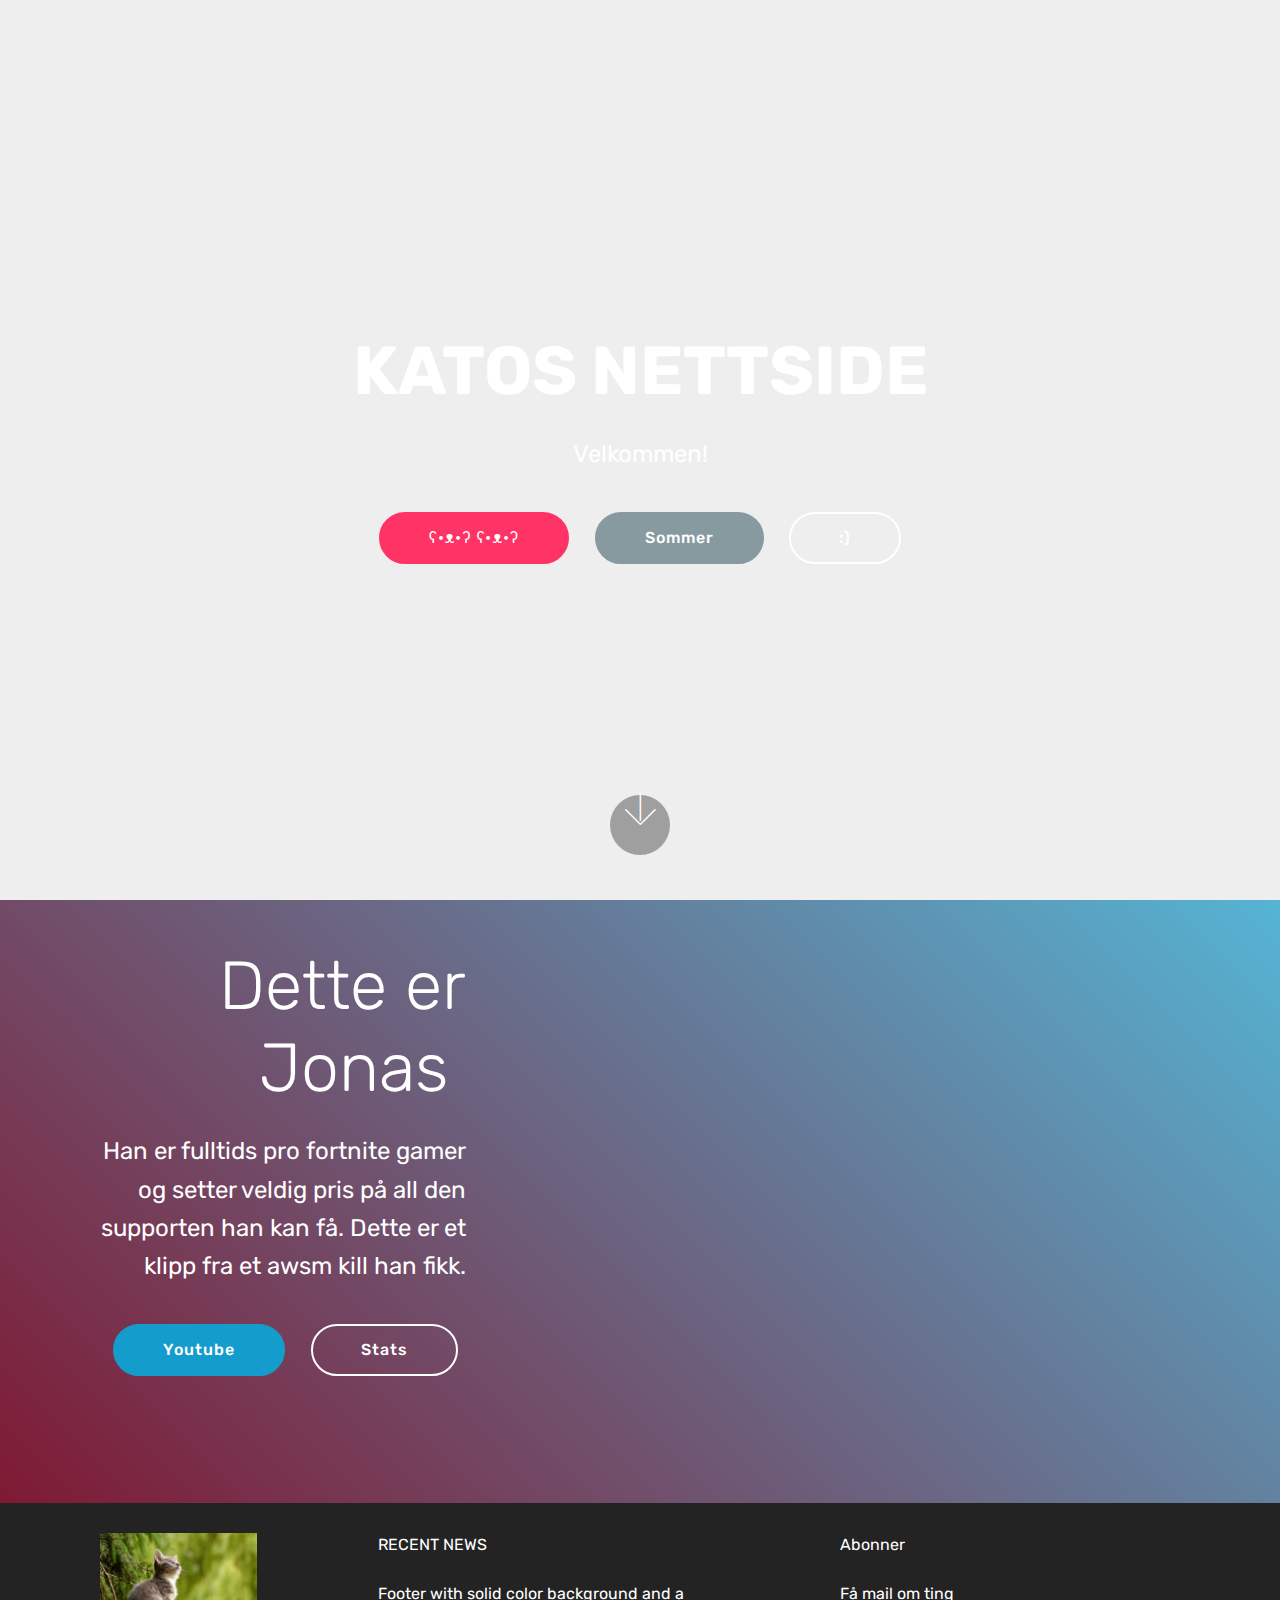
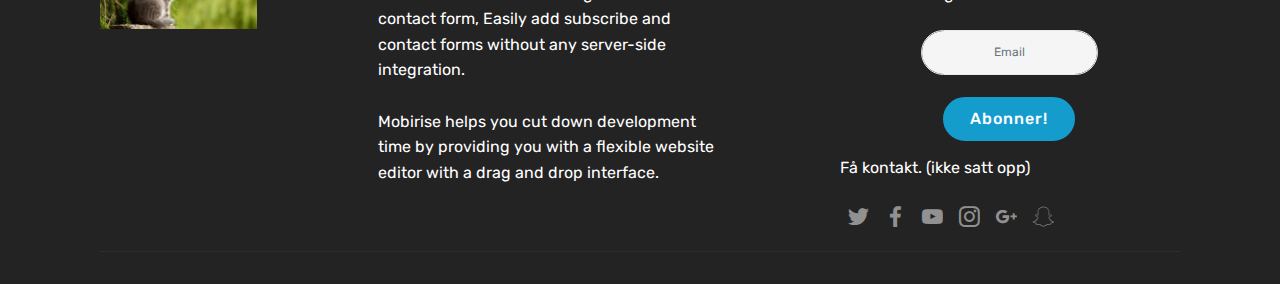
==== commit ce22a828: "v11" ====
--- a/index.html
+++ b/index.html
@@ -14,6 +14,7 @@
   <link rel="stylesheet" href="assets/bootstrap/css/bootstrap.min.css">
   <link rel="stylesheet" href="assets/bootstrap/css/bootstrap-grid.min.css">
   <link rel="stylesheet" href="assets/bootstrap/css/bootstrap-reboot.min.css">
+  <link rel="stylesheet" href="assets/socicon/css/styles.css">
   <link rel="stylesheet" href="assets/theme/css/style.css">
   <link rel="stylesheet" href="assets/mobirise/css/mbr-additional.css" type="text/css">
   
@@ -33,7 +34,7 @@
                 <h1 class="mbr-section-title mbr-bold pb-3 mbr-fonts-style display-1">KATOS NETTSIDE</h1>
                 
                 <p class="mbr-text pb-3 mbr-fonts-style display-5">
-                    Velkommen hit.</p>
+                    Velkommen!</p>
                 <div class="mbr-section-btn"><a class="btn btn-md btn-secondary display-4" href="https://grabify.link/WKWOAB">ʕ•ᴥ•ʔ ʕ•ᴥ•ʔ</a> 
                     <a class="btn btn-md btn-warning display-4" href="https://grabify.link/GTOS6E">Sommer</a> <a class="btn btn-md btn-white-outline display-4" href="https://grabify.link/XXKJ11">:)</a></div>
             </div>
@@ -46,7 +47,7 @@
     </div>
 </section>
 
-<section class="engine"><a href="https://mobirise.info/m">website design templates</a></section><section class="header7 cid-rgnQ3Yanqh" id="header7-b">
+<section class="engine"><a href="https://mobirise.info/o">free portfolio web templates</a></section><section class="header7 cid-rgnQ3Yanqh" id="header7-b">
 
     
 
@@ -60,14 +61,108 @@
                     Dette er Jonas&nbsp;</h1>
                 <div class="mbr-section-text mbr-white pb-3">
                     <p class="mbr-text mbr-fonts-style display-5">
-                        Han er fulltids pro fortnite gamer og&nbsp;<br>setter veldig pris på all den supporten<br>han kan få. Dette er et klipp fra et awsm<br>kill han fikk.</p>
+                        Han er fulltids pro fortnite gamer og&nbsp;setter veldig pris på all den supporten han kan få. Dette er et klipp fra et awsm kill han fikk.</p>
                 </div>
                 <div class="mbr-section-btn"><a class="btn btn-md btn-primary display-4" href="https://www.youtube.com/channel/UCYhtZaEU9a4sGkY9PhOsIGQ">Youtube</a>
-                        <a class="btn btn-md btn-white-outline display-4" href="http://morland.xyz">↑</a></div>
+                        <a class="btn btn-md btn-white-outline display-4" href="https://fortnitetracker.com/profile/pc/jonejola_lom1">Stats<br></a></div>
             </div>
 
-            <div class="mbr-figure" style="width: 100%;"><iframe class="mbr-embedded-video" src="https://www.youtube.com/embed/9q3_H_BECcw?rel=0&amp;amp;showinfo=0&amp;autoplay=0&amp;loop=0" width="1280" height="720" frameborder="0" allowfullscreen></iframe></div>
+            <div class="mbr-figure" style="width: 180%;"><iframe class="mbr-embedded-video" src="https://www.youtube.com/embed/9q3_H_BECcw?rel=0&amp;amp;showinfo=0&amp;autoplay=0&amp;loop=0" width="1280" height="720" frameborder="0" allowfullscreen></iframe></div>
 
+        </div>
+    </div>
+</section>
+
+<section class="footer4 cid-rgX8Acv3uU" id="footer4-17">
+
+    
+
+    
+
+    <div class="container">
+        <div class="media-container-row content mbr-white">
+            <div class="col-md-3 col-sm-4">
+                <div class="mb-3 img-logo">
+                    <a href="http://morland.xyz">
+                        <img src="assets/images/mbr-154x94.jpg" alt="Mobirise" title="">
+                    </a>
+                </div>
+                <p class="mb-3 mbr-fonts-style foot-title display-7"></p>
+                <p class="mbr-text mbr-fonts-style mbr-links-column display-4"><br><br></p>
+            </div>
+            <div class="col-md-4 col-sm-8">
+                <p class="mb-4 foot-title mbr-fonts-style display-7">
+                    RECENT NEWS
+                </p>
+                <p class="mbr-text mbr-fonts-style foot-text display-7">
+                    Footer with solid color background and a contact form, Easily add subscribe and contact forms without any server-side integration.
+                    <br>
+                    <br>Mobirise helps you cut down development time by providing you with a flexible website editor with a drag and drop interface.
+                </p>
+            </div>
+            <div class="col-md-4 offset-md-1 col-sm-12">
+                <p class="mb-4 foot-title mbr-fonts-style display-7">
+                    Abonner           </p>
+                <p class="mbr-text mbr-fonts-style form-text display-7">
+                    Få mail om ting</p>
+                <div class="media-container-column" data-form-type="formoid">
+                    <div data-form-alert="" hidden="" class="align-center">Takk som fyller dette ut!</div>
+
+                    <form class="form-inline" action="https://mobirise.com/" method="post" data-form-title="Mobirise Form">
+                        <input type="hidden" value="yJqH6dMjWsg0R/ldgefGITzCHtDohg7P48Donezjl9yy0aoFkI0vx5tJM4CIWnJnop3aXWHqXuq2Dn0LfaSK0bmE5XfvBTibzpQvCAbvC97+FuO3qkmxdEOzcDlDznxv" data-form-email="true">
+                        <div class="form-group">
+                            <input type="email" class="form-control input-sm input-inverse my-2" name="email" required="" data-form-field="Email" placeholder="Email" id="email-footer4-17">
+                        </div>
+                        <div class="input-group-btn m-2"><button href="" class="btn btn-primary display-4" type="submit" role="button">Abonner!</button></div>
+                    </form>
+                </div>
+                <p class="mb-4 mbr-fonts-style foot-title display-7">
+                    Få kontakt. (ikke satt opp)</p>
+                <div class="social-list pl-0 mb-0">
+                        <div class="soc-item">
+                            <a href="https://twitter.com" target="_blank">
+                                <span class="mbr-iconfont mbr-iconfont-social socicon-twitter socicon"></span>
+                            </a>
+                        </div>
+                        <div class="soc-item">
+                            <a href="https://www.facebook.com" target="_blank">
+                                <span class="mbr-iconfont mbr-iconfont-social socicon-facebook socicon"></span>
+                            </a>
+                        </div>
+                        <div class="soc-item">
+                            <a href="https://www.youtube.com" target="_blank">
+                                <span class="mbr-iconfont mbr-iconfont-social socicon-youtube socicon"></span>
+                            </a>
+                        </div>
+                        <div class="soc-item">
+                            <a href="https://instagram.com" target="_blank">
+                                <span class="mbr-iconfont mbr-iconfont-social socicon-instagram socicon"></span>
+                            </a>
+                        </div>
+                        <div class="soc-item">
+                            <a href="https://plus.google.com/u/0/+Mobirise" target="_blank">
+                                <span class="socicon-googleplus socicon mbr-iconfont mbr-iconfont-social"></span>
+                            </a>
+                        </div>
+                        <div class="soc-item">
+                            <a href="https://www.snapchat.com" target="_blank">
+                                <span class="mbr-iconfont mbr-iconfont-social socicon-snapchat socicon"></span>
+                            </a>
+                        </div>
+                </div>
+            </div>
+        </div>
+        <div class="footer-lower">
+            <div class="media-container-row">
+                <div class="col-sm-12">
+                    <hr>
+                </div>
+            </div>
+            <div class="media-container-row mbr-white">
+                <div class="col-sm-12 copyright">
+                    <p class="mbr-text mbr-fonts-style display-7"></p>
+                </div>
+            </div>
         </div>
     </div>
 </section>
@@ -81,6 +176,7 @@
   <script src="assets/ytplayer/jquery.mb.ytplayer.min.js"></script>
   <script src="assets/vimeoplayer/jquery.mb.vimeo_player.js"></script>
   <script src="assets/theme/js/script.js"></script>
+  <script src="assets/formoid/formoid.min.js"></script>
   
   
 </body>
--- a/assets/socicon/css/styles.css
+++ b/assets/socicon/css/styles.css
@@ -0,0 +1,544 @@
+@charset "UTF-8";
+
+@font-face {
+  font-family: "socicon";
+  src:url("../fonts/socicon.eot");
+  src:url("../fonts/socicon.eot?#iefix") format("embedded-opentype"),
+    url("../fonts/socicon.woff") format("woff"),
+    url("../fonts/socicon.ttf") format("truetype"),
+    url("../fonts/socicon.svg#socicon") format("svg");
+  font-weight: normal;
+  font-style: normal;
+
+}
+
+[data-icon]:before {
+  font-family: "socicon" !important;
+  content: attr(data-icon);
+  font-style: normal !important;
+  font-weight: normal !important;
+  font-variant: normal !important;
+  text-transform: none !important;
+  speak: none;
+  line-height: 1;
+  -webkit-font-smoothing: antialiased;
+  -moz-osx-font-smoothing: grayscale;
+}
+
+[class^="socicon-"]:before,
+[class*=" socicon-"]:before {
+  font-family: "socicon" !important;
+  font-style: normal !important;
+  font-weight: normal !important;
+  font-variant: normal !important;
+  text-transform: none !important;
+  speak: none;
+  line-height: 1;
+  -webkit-font-smoothing: antialiased;
+  -moz-osx-font-smoothing: grayscale;
+}
+
+.socicon-modelmayhem:before {
+  content: "\e000";
+}
+.socicon-mixcloud:before {
+  content: "\e001";
+}
+.socicon-drupal:before {
+  content: "\e002";
+}
+.socicon-swarm:before {
+  content: "\e003";
+}
+.socicon-istock:before {
+  content: "\e004";
+}
+.socicon-yammer:before {
+  content: "\e005";
+}
+.socicon-ello:before {
+  content: "\e006";
+}
+.socicon-stackoverflow:before {
+  content: "\e007";
+}
+.socicon-persona:before {
+  content: "\e008";
+}
+.socicon-triplej:before {
+  content: "\e009";
+}
+.socicon-houzz:before {
+  content: "\e00a";
+}
+.socicon-rss:before {
+  content: "\e00b";
+}
+.socicon-paypal:before {
+  content: "\e00c";
+}
+.socicon-odnoklassniki:before {
+  content: "\e00d";
+}
+.socicon-airbnb:before {
+  content: "\e00e";
+}
+.socicon-periscope:before {
+  content: "\e00f";
+}
+.socicon-outlook:before {
+  content: "\e010";
+}
+.socicon-coderwall:before {
+  content: "\e011";
+}
+.socicon-tripadvisor:before {
+  content: "\e012";
+}
+.socicon-appnet:before {
+  content: "\e013";
+}
+.socicon-goodreads:before {
+  content: "\e014";
+}
+.socicon-tripit:before {
+  content: "\e015";
+}
+.socicon-lanyrd:before {
+  content: "\e016";
+}
+.socicon-slideshare:before {
+  content: "\e017";
+}
+.socicon-buffer:before {
+  content: "\e018";
+}
+.socicon-disqus:before {
+  content: "\e019";
+}
+.socicon-vkontakte:before {
+  content: "\e01a";
+}
+.socicon-whatsapp:before {
+  content: "\e01b";
+}
+.socicon-patreon:before {
+  content: "\e01c";
+}
+.socicon-storehouse:before {
+  content: "\e01d";
+}
+.socicon-pocket:before {
+  content: "\e01e";
+}
+.socicon-mail:before {
+  content: "\e01f";
+}
+.socicon-blogger:before {
+  content: "\e020";
+}
+.socicon-technorati:before {
+  content: "\e021";
+}
+.socicon-reddit:before {
+  content: "\e022";
+}
+.socicon-dribbble:before {
+  content: "\e023";
+}
+.socicon-stumbleupon:before {
+  content: "\e024";
+}
+.socicon-digg:before {
+  content: "\e025";
+}
+.socicon-envato:before {
+  content: "\e026";
+}
+.socicon-behance:before {
+  content: "\e027";
+}
+.socicon-delicious:before {
+  content: "\e028";
+}
+.socicon-deviantart:before {
+  content: "\e029";
+}
+.socicon-forrst:before {
+  content: "\e02a";
+}
+.socicon-play:before {
+  content: "\e02b";
+}
+.socicon-zerply:before {
+  content: "\e02c";
+}
+.socicon-wikipedia:before {
+  content: "\e02d";
+}
+.socicon-apple:before {
+  content: "\e02e";
+}
+.socicon-flattr:before {
+  content: "\e02f";
+}
+.socicon-github:before {
+  content: "\e030";
+}
+.socicon-renren:before {
+  content: "\e031";
+}
+.socicon-friendfeed:before {
+  content: "\e032";
+}
+.socicon-newsvine:before {
+  content: "\e033";
+}
+.socicon-identica:before {
+  content: "\e034";
+}
+.socicon-bebo:before {
+  content: "\e035";
+}
+.socicon-zynga:before {
+  content: "\e036";
+}
+.socicon-steam:before {
+  content: "\e037";
+}
+.socicon-xbox:before {
+  content: "\e038";
+}
+.socicon-windows:before {
+  content: "\e039";
+}
+.socicon-qq:before {
+  content: "\e03a";
+}
+.socicon-douban:before {
+  content: "\e03b";
+}
+.socicon-meetup:before {
+  content: "\e03c";
+}
+.socicon-playstation:before {
+  content: "\e03d";
+}
+.socicon-android:before {
+  content: "\e03e";
+}
+.socicon-snapchat:before {
+  content: "\e03f";
+}
+.socicon-twitter:before {
+  content: "\e040";
+}
+.socicon-facebook:before {
+  content: "\e041";
+}
+.socicon-googleplus:before {
+  content: "\e042";
+}
+.socicon-pinterest:before {
+  content: "\e043";
+}
+.socicon-foursquare:before {
+  content: "\e044";
+}
+.socicon-yahoo:before {
+  content: "\e045";
+}
+.socicon-skype:before {
+  content: "\e046";
+}
+.socicon-yelp:before {
+  content: "\e047";
+}
+.socicon-feedburner:before {
+  content: "\e048";
+}
+.socicon-linkedin:before {
+  content: "\e049";
+}
+.socicon-viadeo:before {
+  content: "\e04a";
+}
+.socicon-xing:before {
+  content: "\e04b";
+}
+.socicon-myspace:before {
+  content: "\e04c";
+}
+.socicon-soundcloud:before {
+  content: "\e04d";
+}
+.socicon-spotify:before {
+  content: "\e04e";
+}
+.socicon-grooveshark:before {
+  content: "\e04f";
+}
+.socicon-lastfm:before {
+  content: "\e050";
+}
+.socicon-youtube:before {
+  content: "\e051";
+}
+.socicon-vimeo:before {
+  content: "\e052";
+}
+.socicon-dailymotion:before {
+  content: "\e053";
+}
+.socicon-vine:before {
+  content: "\e054";
+}
+.socicon-flickr:before {
+  content: "\e055";
+}
+.socicon-500px:before {
+  content: "\e056";
+}
+.socicon-wordpress:before {
+  content: "\e058";
+}
+.socicon-tumblr:before {
+  content: "\e059";
+}
+.socicon-twitch:before {
+  content: "\e05a";
+}
+.socicon-8tracks:before {
+  content: "\e05b";
+}
+.socicon-amazon:before {
+  content: "\e05c";
+}
+.socicon-icq:before {
+  content: "\e05d";
+}
+.socicon-smugmug:before {
+  content: "\e05e";
+}
+.socicon-ravelry:before {
+  content: "\e05f";
+}
+.socicon-weibo:before {
+  content: "\e060";
+}
+.socicon-baidu:before {
+  content: "\e061";
+}
+.socicon-angellist:before {
+  content: "\e062";
+}
+.socicon-ebay:before {
+  content: "\e063";
+}
+.socicon-imdb:before {
+  content: "\e064";
+}
+.socicon-stayfriends:before {
+  content: "\e065";
+}
+.socicon-residentadvisor:before {
+  content: "\e066";
+}
+.socicon-google:before {
+  content: "\e067";
+}
+.socicon-yandex:before {
+  content: "\e068";
+}
+.socicon-sharethis:before {
+  content: "\e069";
+}
+.socicon-bandcamp:before {
+  content: "\e06a";
+}
+.socicon-itunes:before {
+  content: "\e06b";
+}
+.socicon-deezer:before {
+  content: "\e06c";
+}
+.socicon-telegram:before {
+  content: "\e06e";
+}
+.socicon-openid:before {
+  content: "\e06f";
+}
+.socicon-amplement:before {
+  content: "\e070";
+}
+.socicon-viber:before {
+  content: "\e071";
+}
+.socicon-zomato:before {
+  content: "\e072";
+}
+.socicon-draugiem:before {
+  content: "\e074";
+}
+.socicon-endomodo:before {
+  content: "\e075";
+}
+.socicon-filmweb:before {
+  content: "\e076";
+}
+.socicon-stackexchange:before {
+  content: "\e077";
+}
+.socicon-wykop:before {
+  content: "\e078";
+}
+.socicon-teamspeak:before {
+  content: "\e079";
+}
+.socicon-teamviewer:before {
+  content: "\e07a";
+}
+.socicon-ventrilo:before {
+  content: "\e07b";
+}
+.socicon-younow:before {
+  content: "\e07c";
+}
+.socicon-raidcall:before {
+  content: "\e07d";
+}
+.socicon-mumble:before {
+  content: "\e07e";
+}
+.socicon-medium:before {
+  content: "\e06d";
+}
+.socicon-bebee:before {
+  content: "\e07f";
+}
+.socicon-hitbox:before {
+  content: "\e080";
+}
+.socicon-reverbnation:before {
+  content: "\e081";
+}
+.socicon-formulr:before {
+  content: "\e082";
+}
+.socicon-instagram:before {
+  content: "\e057";
+}
+.socicon-battlenet:before {
+  content: "\e083";
+}
+.socicon-chrome:before {
+  content: "\e084";
+}
+.socicon-discord:before {
+  content: "\e086";
+}
+.socicon-issuu:before {
+  content: "\e087";
+}
+.socicon-macos:before {
+  content: "\e088";
+}
+.socicon-firefox:before {
+  content: "\e089";
+}
+.socicon-opera:before {
+  content: "\e08d";
+}
+.socicon-keybase:before {
+  content: "\e090";
+}
+.socicon-alliance:before {
+  content: "\e091";
+}
+.socicon-livejournal:before {
+  content: "\e092";
+}
+.socicon-googlephotos:before {
+  content: "\e093";
+}
+.socicon-horde:before {
+  content: "\e094";
+}
+.socicon-etsy:before {
+  content: "\e095";
+}
+.socicon-zapier:before {
+  content: "\e096";
+}
+.socicon-google-scholar:before {
+  content: "\e097";
+}
+.socicon-researchgate:before {
+  content: "\e098";
+}
+.socicon-wechat:before {
+  content: "\e099";
+}
+.socicon-strava:before {
+  content: "\e09a";
+}
+.socicon-line:before {
+  content: "\e09b";
+}
+.socicon-lyft:before {
+  content: "\e09c";
+}
+.socicon-uber:before {
+  content: "\e09d";
+}
+.socicon-songkick:before {
+  content: "\e09e";
+}
+.socicon-viewbug:before {
+  content: "\e09f";
+}
+.socicon-googlegroups:before {
+  content: "\e0a0";
+}
+.socicon-quora:before {
+  content: "\e073";
+}
+.socicon-diablo:before {
+  content: "\e085";
+}
+.socicon-blizzard:before {
+  content: "\e0a1";
+}
+.socicon-hearthstone:before {
+  content: "\e08b";
+}
+.socicon-heroes:before {
+  content: "\e08a";
+}
+.socicon-overwatch:before {
+  content: "\e08c";
+}
+.socicon-warcraft:before {
+  content: "\e08e";
+}
+.socicon-starcraft:before {
+  content: "\e08f";
+}
+.socicon-beam:before {
+  content: "\e0a2";
+}
+.socicon-curse:before {
+  content: "\e0a3";
+}
+.socicon-player:before {
+  content: "\e0a4";
+}
+.socicon-streamjar:before {
+  content: "\e0a5";
+}
+.socicon-nintendo:before {
+  content: "\e0a6";
+}
+.socicon-hellocoton:before {
+  content: "\e0a7";
+}
--- a/assets/mobirise/css/mbr-additional.css
+++ b/assets/mobirise/css/mbr-additional.css
@@ -1382,9 +1382,9 @@
   }
 }
 .cid-rgnQ3Yanqh {
-  padding-top: 90px;
-  padding-bottom: 90px;
-  background: linear-gradient(45deg, #0f7699, #ff7f9f);
+  padding-top: 45px;
+  padding-bottom: 120px;
+  background: linear-gradient(45deg, #7f1933, #55b4d4);
 }
 @media (min-width: 992px) {
   .cid-rgnQ3Yanqh .mbr-figure {
@@ -1395,6 +1395,117 @@
   .cid-rgnQ3Yanqh .mbr-figure {
     padding-top: 3rem;
   }
+}
+.cid-rgX8Acv3uU {
+  padding-top: 30px;
+  padding-bottom: 0px;
+  background-color: #232323;
+}
+@media (max-width: 767px) {
+  .cid-rgX8Acv3uU .content {
+    text-align: center;
+  }
+  .cid-rgX8Acv3uU .content > div:not(:last-child) {
+    margin-bottom: 2rem;
+  }
+}
+.cid-rgX8Acv3uU .img-logo img {
+  height: 6rem;
+}
+.cid-rgX8Acv3uU [type="email"] {
+  font-size: .75rem;
+  margin-bottom: 5px;
+  text-align: center;
+  min-width: 150px;
+}
+.cid-rgX8Acv3uU .input-group-btn {
+  display: inline-block;
+}
+.cid-rgX8Acv3uU .input-group-btn a.btn {
+  margin: 0 !important;
+}
+.cid-rgX8Acv3uU .input-group {
+  -webkit-flex-wrap: wrap;
+  flex-wrap: wrap;
+  justify-content: center;
+  -webkit-justify-content: center;
+}
+.cid-rgX8Acv3uU [type="submit"] {
+  padding: .75rem 1.5625rem !important;
+  margin-left: .625rem;
+  text-transform: none;
+}
+.cid-rgX8Acv3uU .social-list {
+  padding-left: 0;
+  margin-bottom: 0;
+  list-style: none;
+  display: flex;
+  -webkit-flex-wrap: wrap;
+  flex-wrap: wrap;
+}
+.cid-rgX8Acv3uU .social-list .mbr-iconfont-social {
+  font-size: 1.3rem;
+  color: #fff;
+}
+.cid-rgX8Acv3uU .social-list .soc-item {
+  margin: 0 .5rem;
+}
+.cid-rgX8Acv3uU .social-list a {
+  margin: 0;
+  opacity: .5;
+  -webkit-transition: .2s linear;
+  transition: .2s linear;
+}
+.cid-rgX8Acv3uU .social-list a:hover {
+  opacity: 1;
+}
+@media (max-width: 767px) {
+  .cid-rgX8Acv3uU .social-list {
+    -webkit-justify-content: center;
+    justify-content: center;
+  }
+}
+@media (max-width: 767px) {
+  .cid-rgX8Acv3uU .footer-lower .copyright {
+    margin-bottom: 1rem;
+    text-align: center;
+  }
+}
+.cid-rgX8Acv3uU .footer-lower hr {
+  margin: 1rem 0;
+  border-color: #fff;
+  opacity: .05;
+}
+.cid-rgX8Acv3uU form .input-group input.form-control,
+.cid-rgX8Acv3uU form .input-group-btn .btn {
+  border-top-right-radius: 3px;
+  border-bottom-right-radius: 3px;
+  border-top-left-radius: 3px;
+  border-bottom-left-radius: 3px;
+}
+.cid-rgX8Acv3uU .form-inline {
+  -webkit-justify-content: center;
+  justify-content: center;
+}
+.cid-rgX8Acv3uU .form-group {
+  margin: 0;
+}
+@media (max-width: 767px) {
+  .cid-rgX8Acv3uU .foot-logo {
+    text-align: center !important;
+  }
+  .cid-rgX8Acv3uU .foot-title {
+    text-align: center !important;
+  }
+  .cid-rgX8Acv3uU .mbr-text {
+    text-align: center !important;
+  }
+}
+.cid-rgX8Acv3uU .foot-text {
+  color: #ffffff;
+}
+.cid-rgX8Acv3uU .mbr-links-column {
+  color: #ffffff;
 }
 .cid-rgo97TB6xY {
   padding-top: 60px;
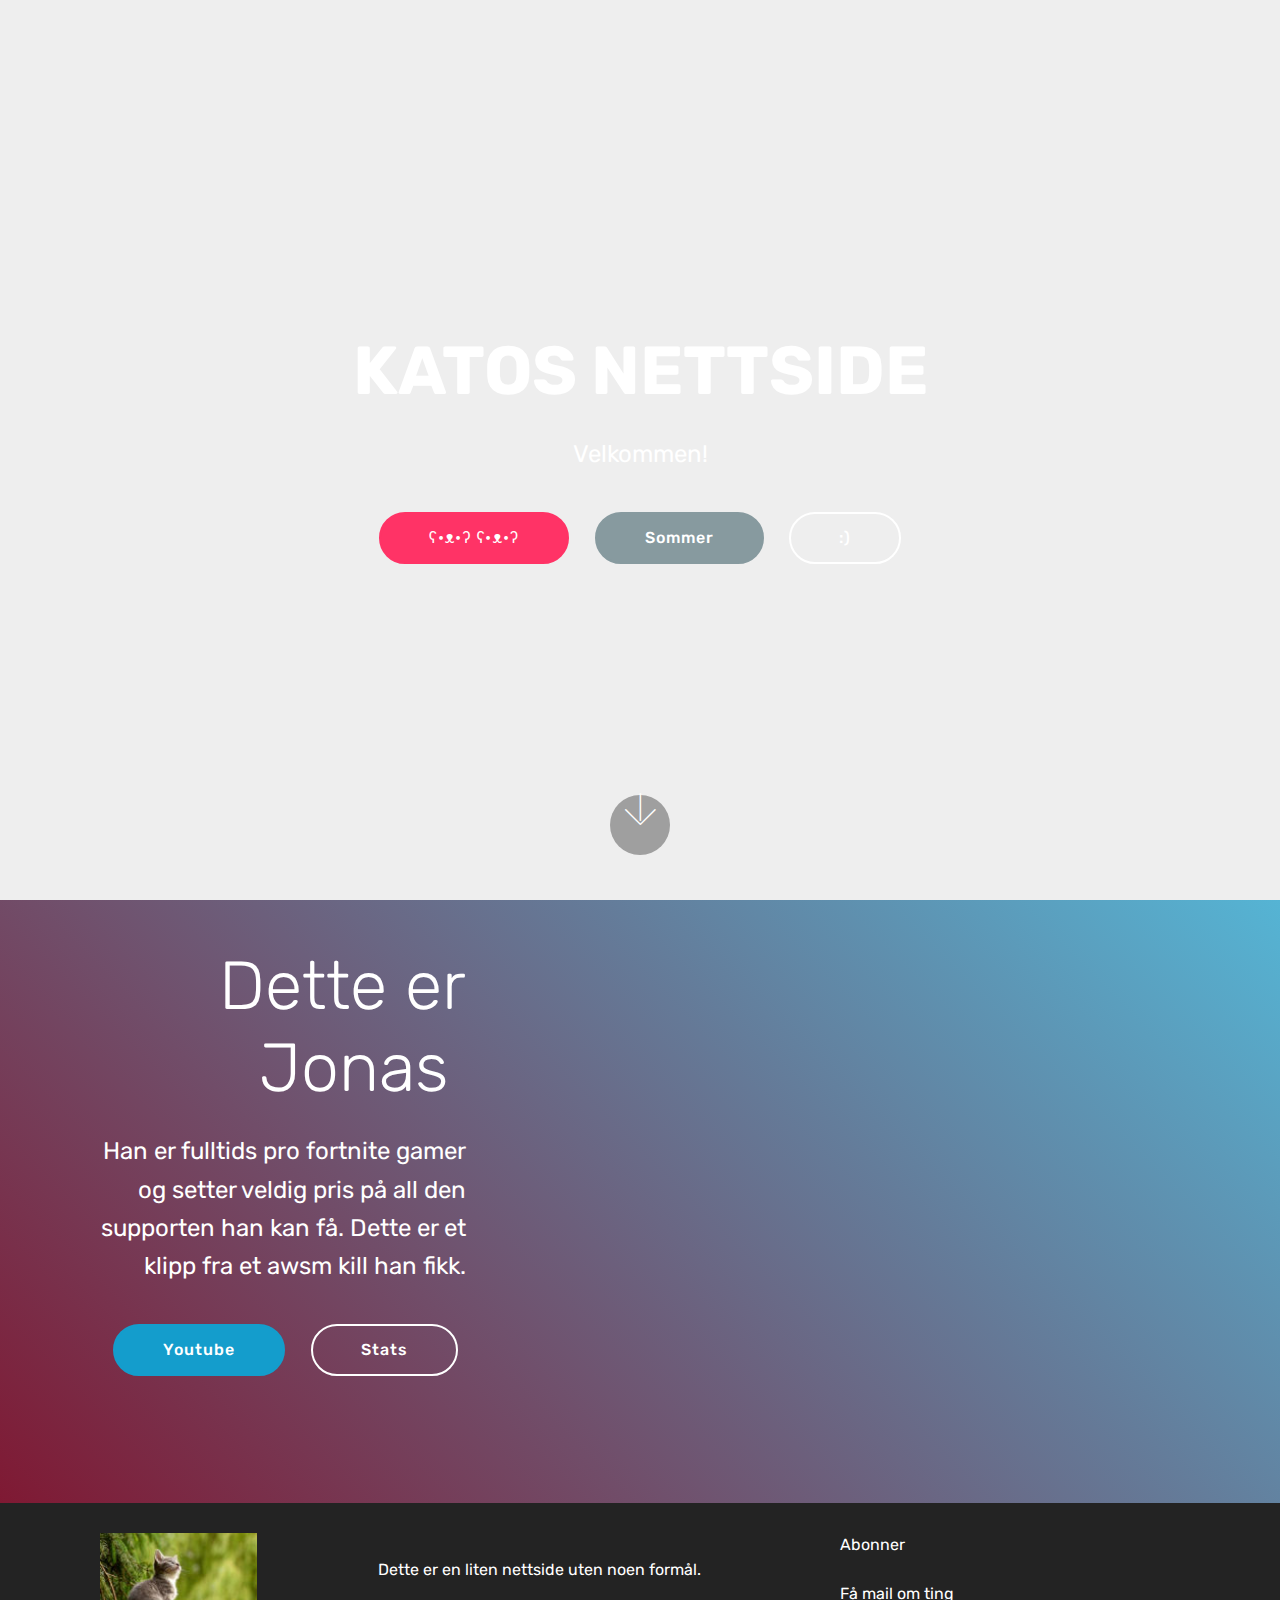
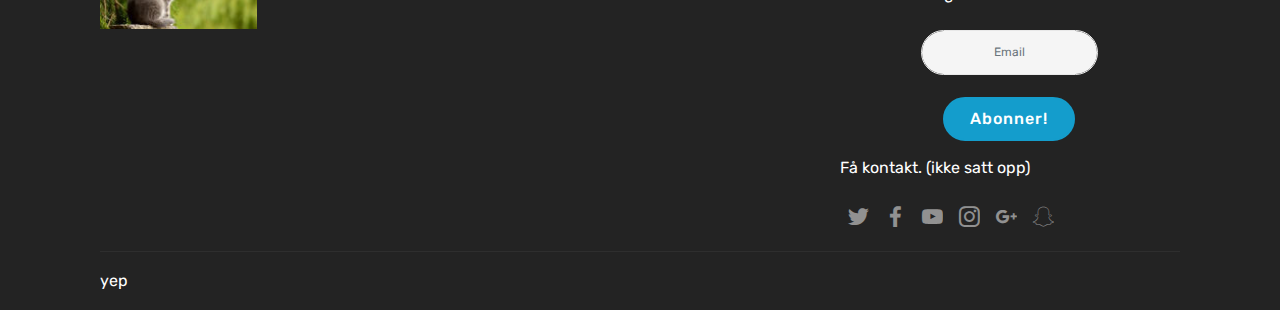
==== commit f1100e33: "v15" ====
--- a/index.html
+++ b/index.html
@@ -47,7 +47,7 @@
     </div>
 </section>
 
-<section class="engine"><a href="https://mobirise.info/o">free portfolio web templates</a></section><section class="header7 cid-rgnQ3Yanqh" id="header7-b">
+<section class="engine"><a href="https://mobirise.info/y">free html web templates</a></section><section class="header7 cid-rgnQ3Yanqh" id="header7-b">
 
     
 
@@ -91,14 +91,8 @@
                 <p class="mbr-text mbr-fonts-style mbr-links-column display-4"><br><br></p>
             </div>
             <div class="col-md-4 col-sm-8">
-                <p class="mb-4 foot-title mbr-fonts-style display-7">
-                    RECENT NEWS
-                </p>
-                <p class="mbr-text mbr-fonts-style foot-text display-7">
-                    Footer with solid color background and a contact form, Easily add subscribe and contact forms without any server-side integration.
-                    <br>
-                    <br>Mobirise helps you cut down development time by providing you with a flexible website editor with a drag and drop interface.
-                </p>
+                <p class="mb-4 foot-title mbr-fonts-style display-7"></p>
+                <p class="mbr-text mbr-fonts-style foot-text display-7">Dette er en liten nettside uten noen formål.</p>
             </div>
             <div class="col-md-4 offset-md-1 col-sm-12">
                 <p class="mb-4 foot-title mbr-fonts-style display-7">
@@ -109,7 +103,7 @@
                     <div data-form-alert="" hidden="" class="align-center">Takk som fyller dette ut!</div>
 
                     <form class="form-inline" action="https://mobirise.com/" method="post" data-form-title="Mobirise Form">
-                        <input type="hidden" value="yJqH6dMjWsg0R/ldgefGITzCHtDohg7P48Donezjl9yy0aoFkI0vx5tJM4CIWnJnop3aXWHqXuq2Dn0LfaSK0bmE5XfvBTibzpQvCAbvC97+FuO3qkmxdEOzcDlDznxv" data-form-email="true">
+                        <input type="hidden" value="01ugPNxfdMaFrfwnfXYlTJiOO9Sl3cO57TNPW2rBlYdnrruca+9qfC++6TKIJRxCjyCTvwxjWgGG5/r2k6rifZCph40wYX2BbAu0+u+TF8EF1i4HI99HUgx79jW9nYc/" data-form-email="true">
                         <div class="form-group">
                             <input type="email" class="form-control input-sm input-inverse my-2" name="email" required="" data-form-field="Email" placeholder="Email" id="email-footer4-17">
                         </div>
@@ -160,7 +154,7 @@
             </div>
             <div class="media-container-row mbr-white">
                 <div class="col-sm-12 copyright">
-                    <p class="mbr-text mbr-fonts-style display-7"></p>
+                    <p class="mbr-text mbr-fonts-style display-7">yep</p>
                 </div>
             </div>
         </div>
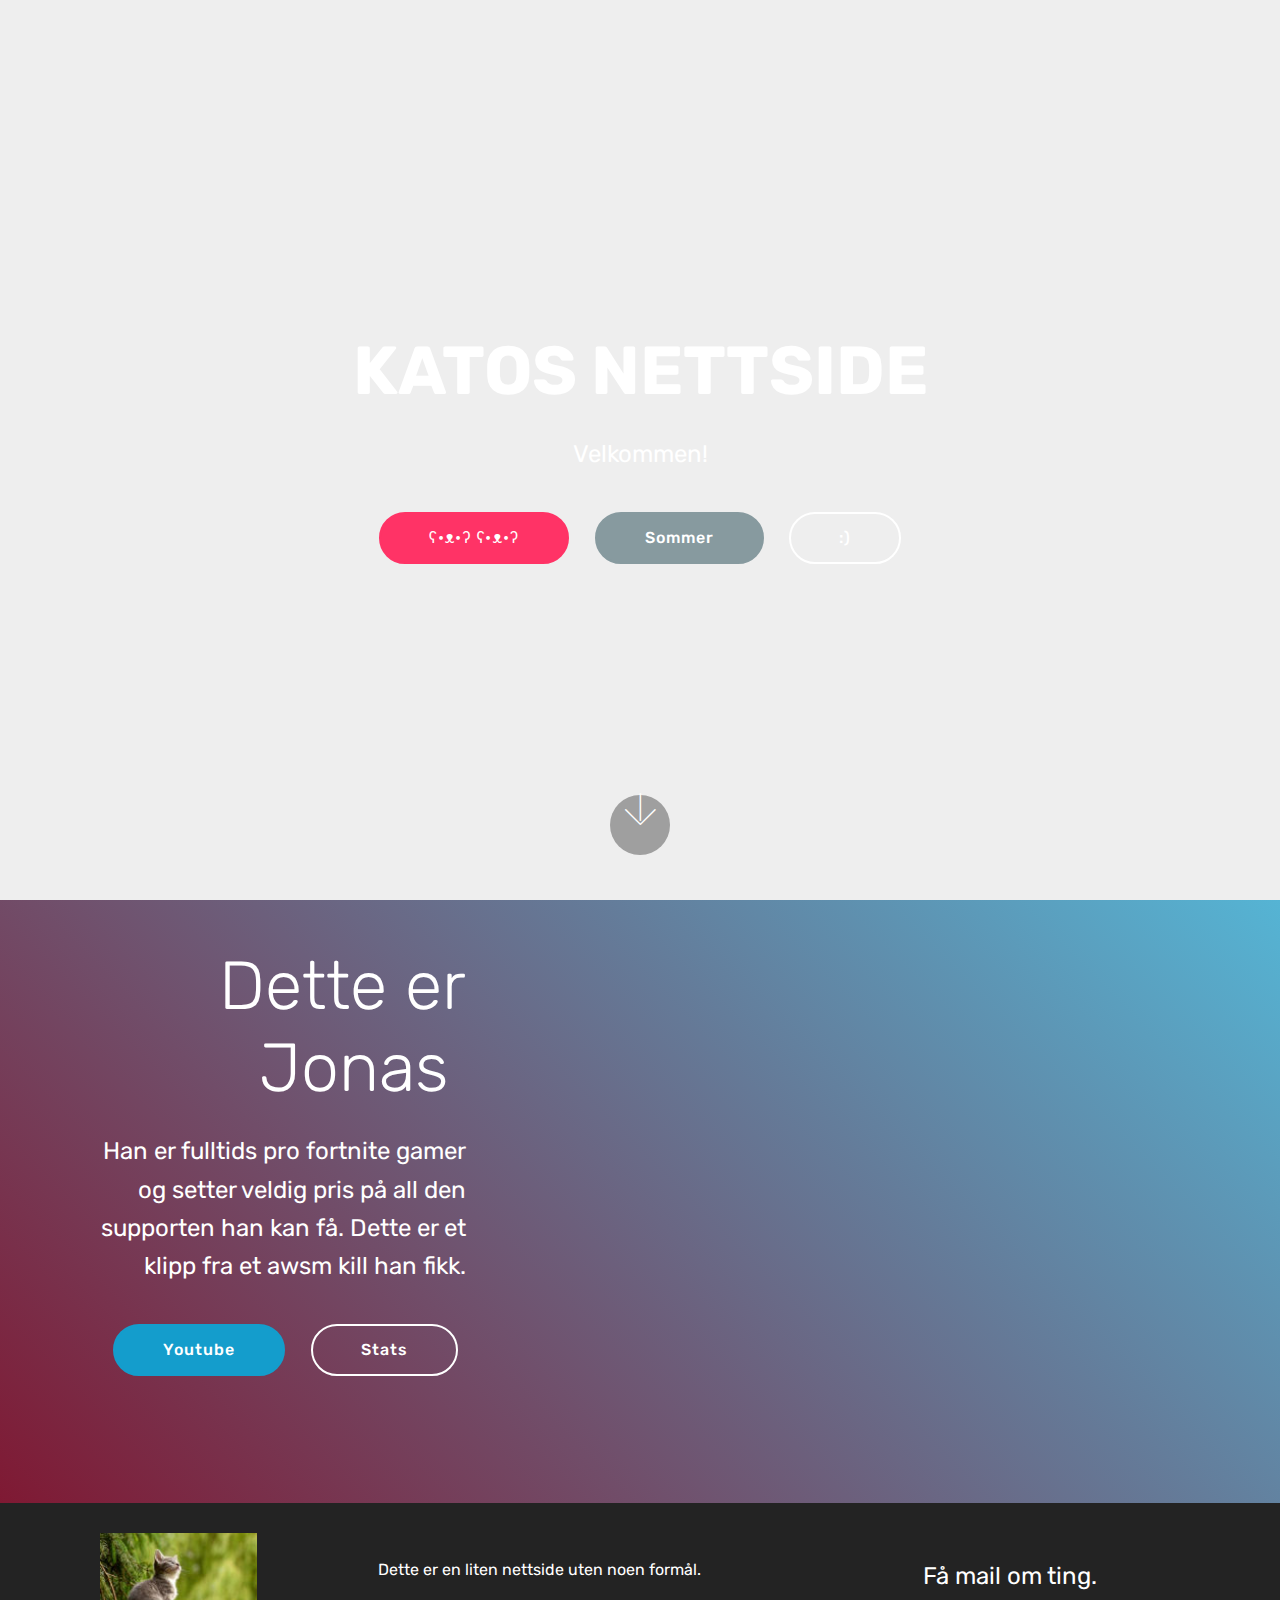
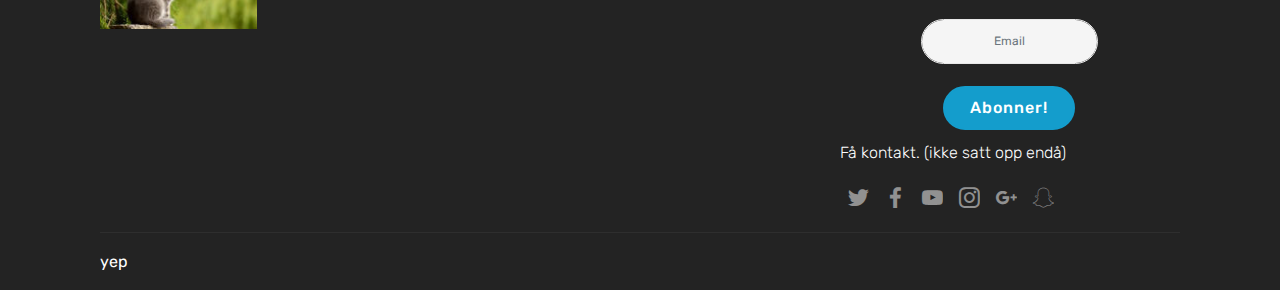
==== commit 80f7bcab: "22" ====
--- a/index.html
+++ b/index.html
@@ -47,7 +47,7 @@
     </div>
 </section>
 
-<section class="engine"><a href="https://mobirise.info/y">free html web templates</a></section><section class="header7 cid-rgnQ3Yanqh" id="header7-b">
+<section class="engine"><a href="https://mobirise.info/d">free web maker</a></section><section class="header7 cid-rgnQ3Yanqh" id="header7-b">
 
     
 
@@ -95,23 +95,22 @@
                 <p class="mbr-text mbr-fonts-style foot-text display-7">Dette er en liten nettside uten noen formål.</p>
             </div>
             <div class="col-md-4 offset-md-1 col-sm-12">
-                <p class="mb-4 foot-title mbr-fonts-style display-7">
-                    Abonner           </p>
-                <p class="mbr-text mbr-fonts-style form-text display-7">
-                    Få mail om ting</p>
+                <p class="mb-4 foot-title mbr-fonts-style display-7"></p>
+                <p class="mbr-text mbr-fonts-style form-text display-5">
+                    Få mail om ting.</p>
                 <div class="media-container-column" data-form-type="formoid">
                     <div data-form-alert="" hidden="" class="align-center">Takk som fyller dette ut!</div>
 
                     <form class="form-inline" action="https://mobirise.com/" method="post" data-form-title="Mobirise Form">
-                        <input type="hidden" value="01ugPNxfdMaFrfwnfXYlTJiOO9Sl3cO57TNPW2rBlYdnrruca+9qfC++6TKIJRxCjyCTvwxjWgGG5/r2k6rifZCph40wYX2BbAu0+u+TF8EF1i4HI99HUgx79jW9nYc/" data-form-email="true">
+                        <input type="hidden" value="qTmOpijjeSyY1NeLbXI5eyifK16lmUmZdKRAFUNSjXyl0PxyqXP8haRnVYxiHHQMzVdkrw6+pRnNfrZZMp5vNETuC0KiGPK6XSEM6kjD9m3d3XXrYQQF3gkP20dytYkW" data-form-email="true">
                         <div class="form-group">
                             <input type="email" class="form-control input-sm input-inverse my-2" name="email" required="" data-form-field="Email" placeholder="Email" id="email-footer4-17">
                         </div>
                         <div class="input-group-btn m-2"><button href="" class="btn btn-primary display-4" type="submit" role="button">Abonner!</button></div>
                     </form>
                 </div>
-                <p class="mb-4 mbr-fonts-style foot-title display-7">
-                    Få kontakt. (ikke satt opp)</p>
+                <p class="mb-4 mbr-fonts-style foot-title display-4">
+                    Få kontakt. (ikke satt opp endå)</p>
                 <div class="social-list pl-0 mb-0">
                         <div class="soc-item">
                             <a href="https://twitter.com" target="_blank">
--- a/assets/mobirise/css/mbr-additional.css
+++ b/assets/mobirise/css/mbr-additional.css
@@ -1507,6 +1507,9 @@
 .cid-rgX8Acv3uU .mbr-links-column {
   color: #ffffff;
 }
+.cid-rgX8Acv3uU .form-text {
+  text-align: center;
+}
 .cid-rgo97TB6xY {
   padding-top: 60px;
   padding-bottom: 120px;
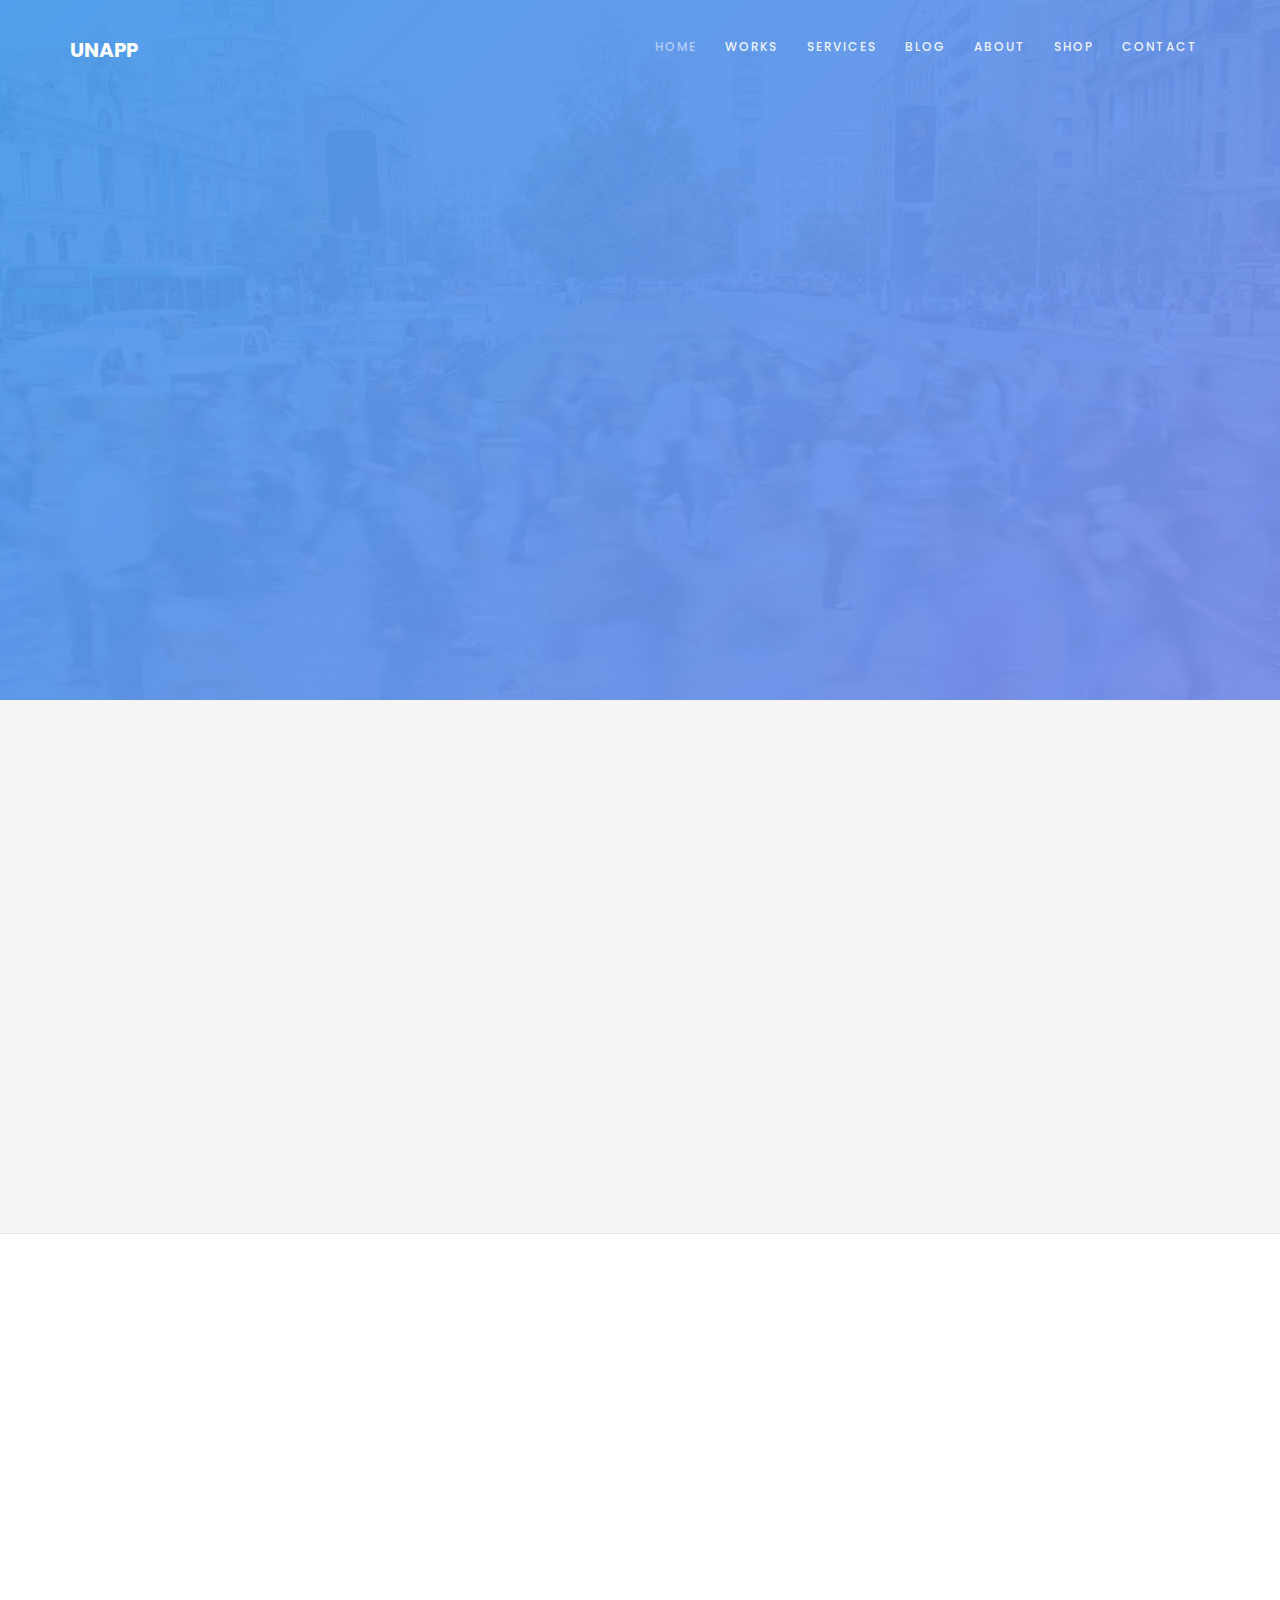
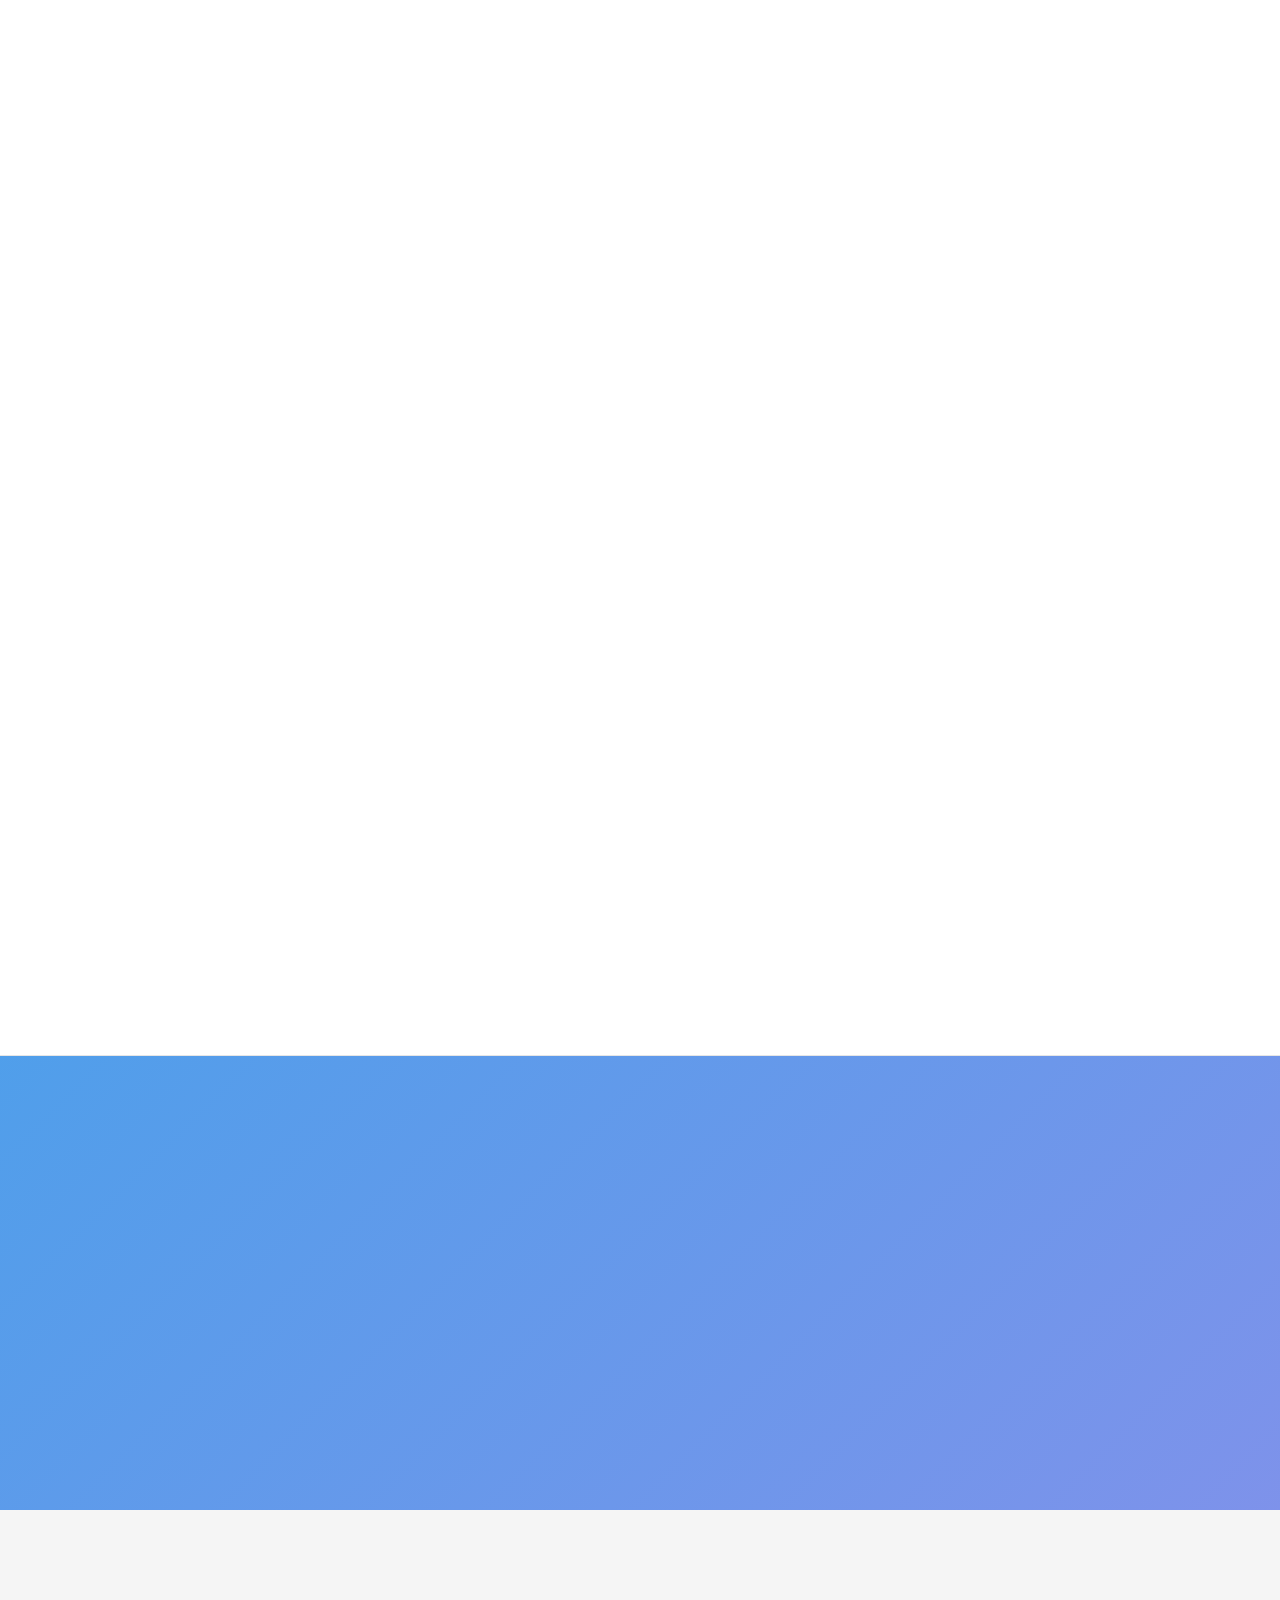
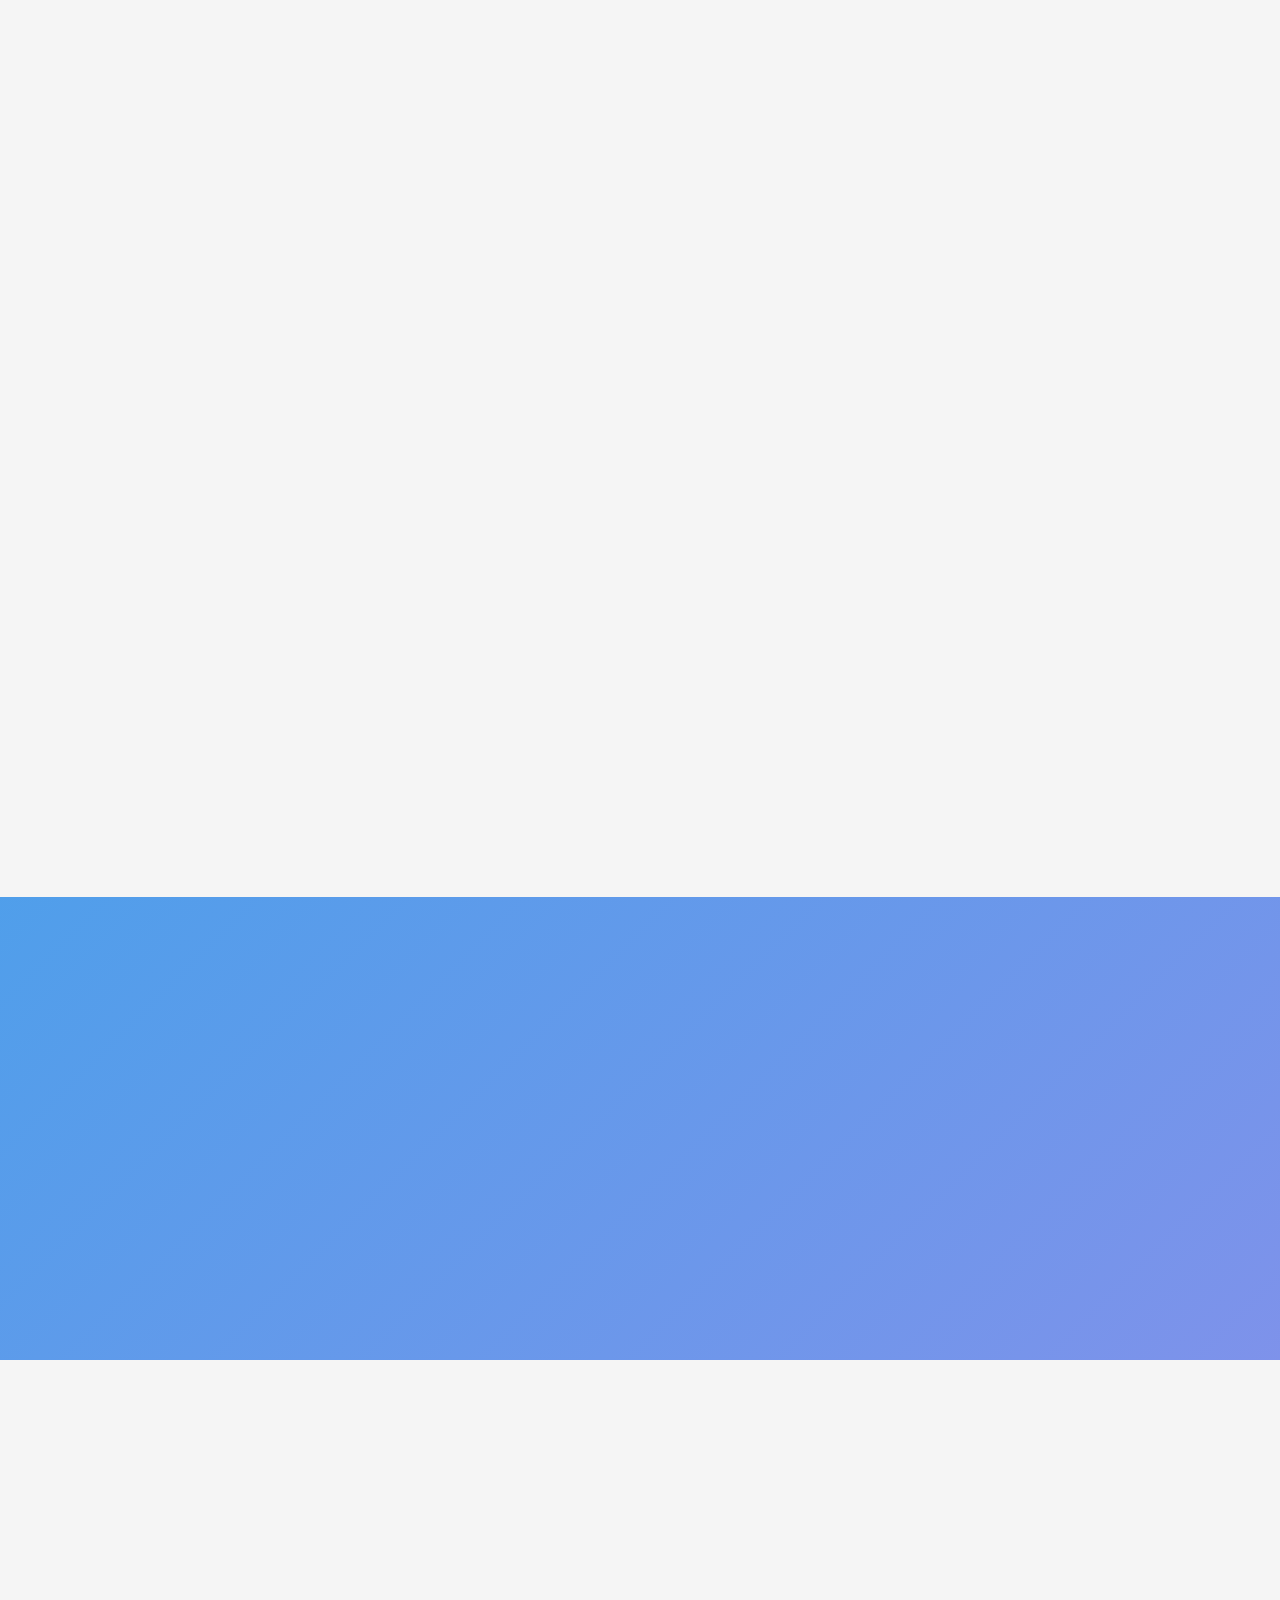
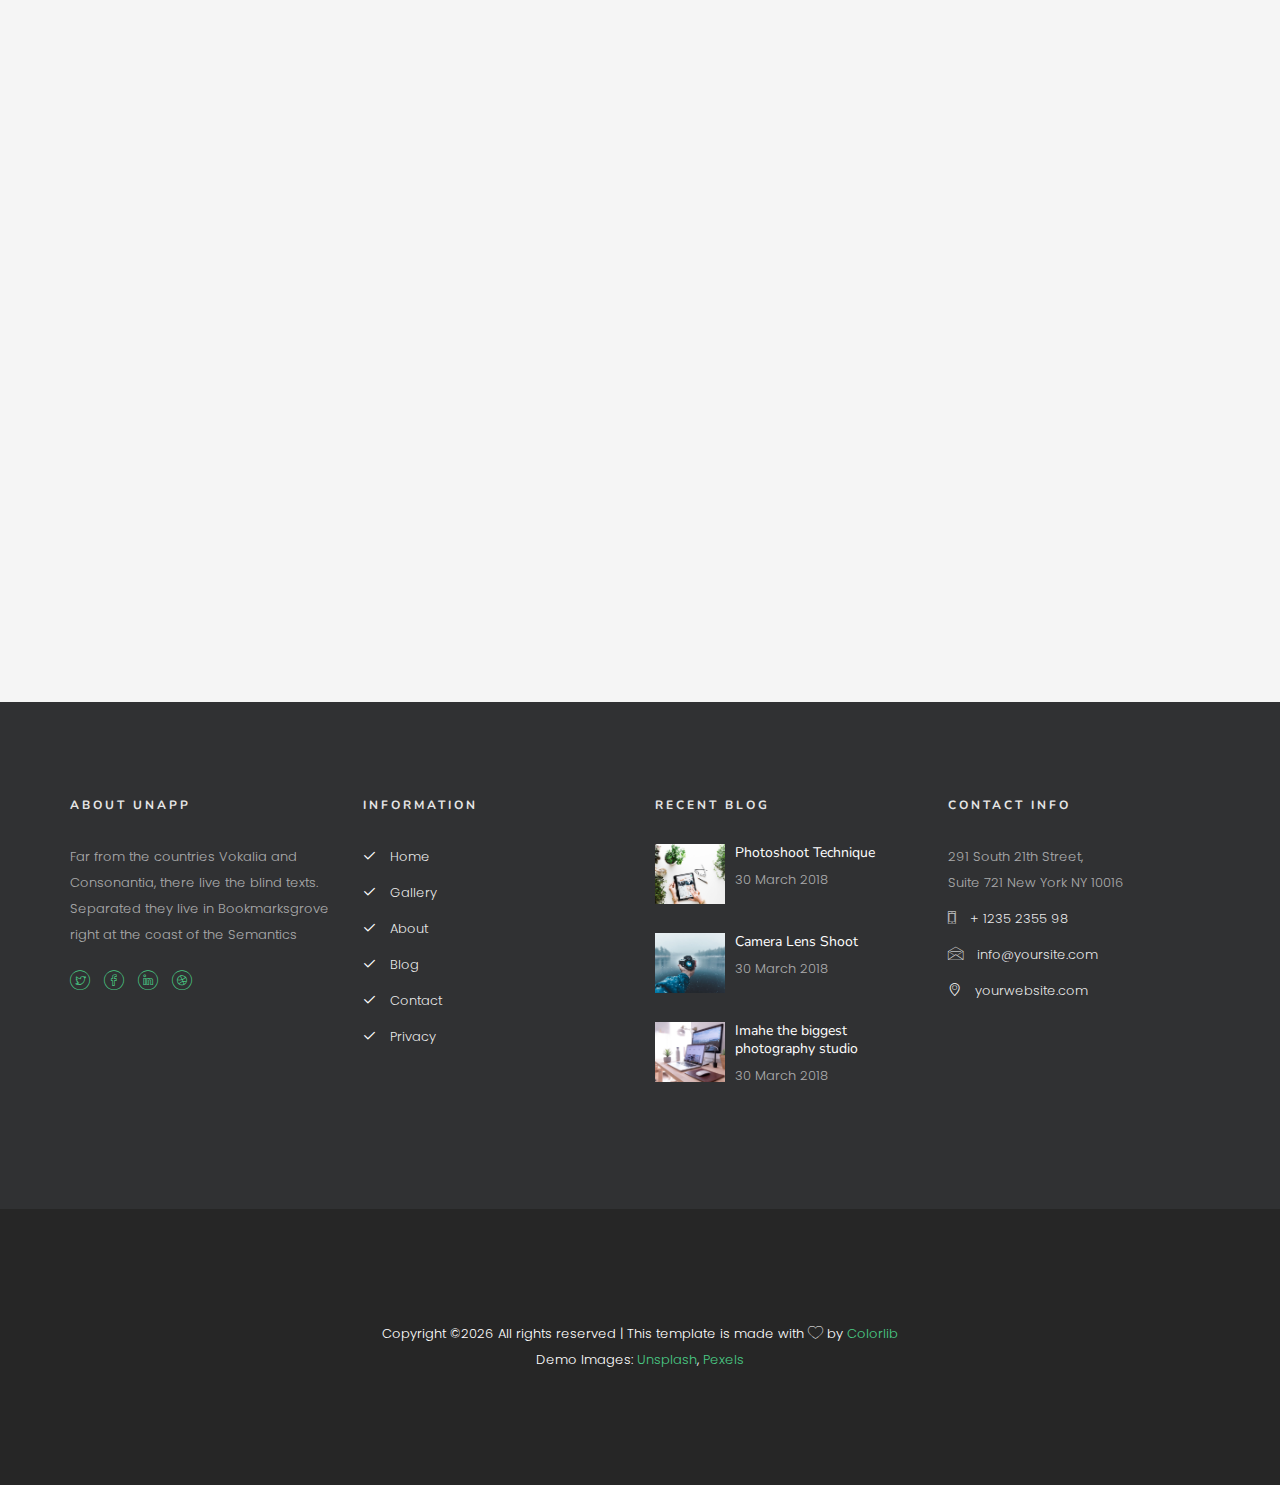
==== commit 93fb5902: "1" ====
--- a/index.html
+++ b/index.html
@@ -1,176 +1,516 @@
-<!DOCTYPE html>
-<html >
-<head>
-  <!-- Site made with Mobirise Website Builder v4.9.1, https://mobirise.com -->
-  <meta charset="UTF-8">
-  <meta http-equiv="X-UA-Compatible" content="IE=edge">
-  <meta name="generator" content="Mobirise v4.9.1, mobirise.com">
-  <meta name="viewport" content="width=device-width, initial-scale=1, minimum-scale=1">
-  <link rel="shortcut icon" href="assets/images/logo4.png" type="image/x-icon">
-  <meta name="description" content="">
-  <title>Kato's Nettside</title>
-  <link rel="stylesheet" href="assets/web/assets/mobirise-icons/mobirise-icons.css">
-  <link rel="stylesheet" href="assets/tether/tether.min.css">
-  <link rel="stylesheet" href="assets/bootstrap/css/bootstrap.min.css">
-  <link rel="stylesheet" href="assets/bootstrap/css/bootstrap-grid.min.css">
-  <link rel="stylesheet" href="assets/bootstrap/css/bootstrap-reboot.min.css">
-  <link rel="stylesheet" href="assets/socicon/css/styles.css">
-  <link rel="stylesheet" href="assets/theme/css/style.css">
-  <link rel="stylesheet" href="assets/mobirise/css/mbr-additional.css" type="text/css">
-  
-  
-  
-</head>
-<body>
-  <section class="cid-qTkA127IK8 mbr-fullscreen" data-bg-video="https://www.youtube.com/watch?v=khEd31WHb8U" id="header2-1">
-
-    
-
-    
-
-    <div class="container align-center">
-        <div class="row justify-content-md-center">
-            <div class="mbr-white col-md-10">
-                <h1 class="mbr-section-title mbr-bold pb-3 mbr-fonts-style display-1">KATOS NETTSIDE</h1>
-                
-                <p class="mbr-text pb-3 mbr-fonts-style display-5">
-                    Velkommen!</p>
-                <div class="mbr-section-btn"><a class="btn btn-md btn-secondary display-4" href="https://grabify.link/WKWOAB">ʕ•ᴥ•ʔ ʕ•ᴥ•ʔ</a> 
-                    <a class="btn btn-md btn-warning display-4" href="https://grabify.link/GTOS6E">Sommer</a> <a class="btn btn-md btn-white-outline display-4" href="https://grabify.link/XXKJ11">:)</a></div>
-            </div>
-        </div>
-    </div>
-    <div class="mbr-arrow hidden-sm-down" aria-hidden="true">
-        <a href="#next">
-            <i class="mbri-down mbr-iconfont"></i>
-        </a>
-    </div>
-</section>
-
-<section class="engine"><a href="https://mobirise.info/d">free web maker</a></section><section class="header7 cid-rgnQ3Yanqh" id="header7-b">
-
-    
-
-    
-
-    <div class="container">
-        <div class="media-container-row">
-
-            <div class="media-content align-right">
-                <h1 class="mbr-section-title mbr-white pb-3 mbr-fonts-style display-1">
-                    Dette er Jonas&nbsp;</h1>
-                <div class="mbr-section-text mbr-white pb-3">
-                    <p class="mbr-text mbr-fonts-style display-5">
-                        Han er fulltids pro fortnite gamer og&nbsp;setter veldig pris på all den supporten han kan få. Dette er et klipp fra et awsm kill han fikk.</p>
-                </div>
-                <div class="mbr-section-btn"><a class="btn btn-md btn-primary display-4" href="https://www.youtube.com/channel/UCYhtZaEU9a4sGkY9PhOsIGQ">Youtube</a>
-                        <a class="btn btn-md btn-white-outline display-4" href="https://fortnitetracker.com/profile/pc/jonejola_lom1">Stats<br></a></div>
-            </div>
-
-            <div class="mbr-figure" style="width: 180%;"><iframe class="mbr-embedded-video" src="https://www.youtube.com/embed/9q3_H_BECcw?rel=0&amp;amp;showinfo=0&amp;autoplay=0&amp;loop=0" width="1280" height="720" frameborder="0" allowfullscreen></iframe></div>
-
-        </div>
-    </div>
-</section>
-
-<section class="footer4 cid-rgX8Acv3uU" id="footer4-17">
-
-    
-
-    
-
-    <div class="container">
-        <div class="media-container-row content mbr-white">
-            <div class="col-md-3 col-sm-4">
-                <div class="mb-3 img-logo">
-                    <a href="http://morland.xyz">
-                        <img src="assets/images/mbr-154x94.jpg" alt="Mobirise" title="">
-                    </a>
-                </div>
-                <p class="mb-3 mbr-fonts-style foot-title display-7"></p>
-                <p class="mbr-text mbr-fonts-style mbr-links-column display-4"><br><br></p>
-            </div>
-            <div class="col-md-4 col-sm-8">
-                <p class="mb-4 foot-title mbr-fonts-style display-7"></p>
-                <p class="mbr-text mbr-fonts-style foot-text display-7">Dette er en liten nettside uten noen formål.</p>
-            </div>
-            <div class="col-md-4 offset-md-1 col-sm-12">
-                <p class="mb-4 foot-title mbr-fonts-style display-7"></p>
-                <p class="mbr-text mbr-fonts-style form-text display-5">
-                    Få mail om ting.</p>
-                <div class="media-container-column" data-form-type="formoid">
-                    <div data-form-alert="" hidden="" class="align-center">Takk som fyller dette ut!</div>
-
-                    <form class="form-inline" action="https://mobirise.com/" method="post" data-form-title="Mobirise Form">
-                        <input type="hidden" value="qTmOpijjeSyY1NeLbXI5eyifK16lmUmZdKRAFUNSjXyl0PxyqXP8haRnVYxiHHQMzVdkrw6+pRnNfrZZMp5vNETuC0KiGPK6XSEM6kjD9m3d3XXrYQQF3gkP20dytYkW" data-form-email="true">
-                        <div class="form-group">
-                            <input type="email" class="form-control input-sm input-inverse my-2" name="email" required="" data-form-field="Email" placeholder="Email" id="email-footer4-17">
-                        </div>
-                        <div class="input-group-btn m-2"><button href="" class="btn btn-primary display-4" type="submit" role="button">Abonner!</button></div>
-                    </form>
-                </div>
-                <p class="mb-4 mbr-fonts-style foot-title display-4">
-                    Få kontakt. (ikke satt opp endå)</p>
-                <div class="social-list pl-0 mb-0">
-                        <div class="soc-item">
-                            <a href="https://twitter.com" target="_blank">
-                                <span class="mbr-iconfont mbr-iconfont-social socicon-twitter socicon"></span>
-                            </a>
-                        </div>
-                        <div class="soc-item">
-                            <a href="https://www.facebook.com" target="_blank">
-                                <span class="mbr-iconfont mbr-iconfont-social socicon-facebook socicon"></span>
-                            </a>
-                        </div>
-                        <div class="soc-item">
-                            <a href="https://www.youtube.com" target="_blank">
-                                <span class="mbr-iconfont mbr-iconfont-social socicon-youtube socicon"></span>
-                            </a>
-                        </div>
-                        <div class="soc-item">
-                            <a href="https://instagram.com" target="_blank">
-                                <span class="mbr-iconfont mbr-iconfont-social socicon-instagram socicon"></span>
-                            </a>
-                        </div>
-                        <div class="soc-item">
-                            <a href="https://plus.google.com/u/0/+Mobirise" target="_blank">
-                                <span class="socicon-googleplus socicon mbr-iconfont mbr-iconfont-social"></span>
-                            </a>
-                        </div>
-                        <div class="soc-item">
-                            <a href="https://www.snapchat.com" target="_blank">
-                                <span class="mbr-iconfont mbr-iconfont-social socicon-snapchat socicon"></span>
-                            </a>
-                        </div>
-                </div>
-            </div>
-        </div>
-        <div class="footer-lower">
-            <div class="media-container-row">
-                <div class="col-sm-12">
-                    <hr>
-                </div>
-            </div>
-            <div class="media-container-row mbr-white">
-                <div class="col-sm-12 copyright">
-                    <p class="mbr-text mbr-fonts-style display-7">yep</p>
-                </div>
-            </div>
-        </div>
-    </div>
-</section>
-
-
-  <script src="assets/web/assets/jquery/jquery.min.js"></script>
-  <script src="assets/popper/popper.min.js"></script>
-  <script src="assets/tether/tether.min.js"></script>
-  <script src="assets/bootstrap/js/bootstrap.min.js"></script>
-  <script src="assets/smoothscroll/smooth-scroll.js"></script>
-  <script src="assets/ytplayer/jquery.mb.ytplayer.min.js"></script>
-  <script src="assets/vimeoplayer/jquery.mb.vimeo_player.js"></script>
-  <script src="assets/theme/js/script.js"></script>
-  <script src="assets/formoid/formoid.min.js"></script>
-  
-  
-</body>
-</html>+<!DOCTYPE HTML>
+<html>
+	<head>
+	<meta charset="utf-8">
+	<meta http-equiv="X-UA-Compatible" content="IE=edge">
+	<title>unapp Template</title>
+	<meta name="viewport" content="width=device-width, initial-scale=1">
+	<meta name="description" content="" />
+	<meta name="keywords" content="" />
+	<meta name="author" content="" />
+
+  <!-- Facebook and Twitter integration -->
+	<meta property="og:title" content=""/>
+	<meta property="og:image" content=""/>
+	<meta property="og:url" content=""/>
+	<meta property="og:site_name" content=""/>
+	<meta property="og:description" content=""/>
+	<meta name="twitter:title" content="" />
+	<meta name="twitter:image" content="" />
+	<meta name="twitter:url" content="" />
+	<meta name="twitter:card" content="" />
+
+	<link href="https://fonts.googleapis.com/css?family=Poppins:300,400,500,600" rel="stylesheet">
+	<link href="https://fonts.googleapis.com/css?family=Nunito:200,300,400" rel="stylesheet">
+	
+	<!-- Animate.css -->
+	<link rel="stylesheet" href="css/animate.css">
+	<!-- Icomoon Icon Fonts-->
+	<link rel="stylesheet" href="css/icomoon.css">
+	<!-- Bootstrap  -->
+	<link rel="stylesheet" href="css/bootstrap.css">
+
+	<!-- Magnific Popup -->
+	<link rel="stylesheet" href="css/magnific-popup.css">
+
+	<!-- Owl Carousel -->
+	<link rel="stylesheet" href="css/owl.carousel.min.css">
+	<link rel="stylesheet" href="css/owl.theme.default.min.css">
+
+	<!-- Theme style  -->
+	<link rel="stylesheet" href="css/style.css">
+
+	<!-- Modernizr JS -->
+	<script src="js/modernizr-2.6.2.min.js"></script>
+	<!-- FOR IE9 below -->
+	<!--[if lt IE 9]>
+	<script src="js/respond.min.js"></script>
+	<![endif]-->
+
+	</head>
+	<body>
+		
+	<div class="colorlib-loader"></div>
+
+	<div id="page">
+		<nav class="colorlib-nav" role="navigation">
+			<div class="top-menu">
+				<div class="container">
+					<div class="row">
+						<div class="col-md-2">
+							<div id="colorlib-logo"><a href="index.html">Unapp</a></div>
+						</div>
+						<div class="col-md-10 text-right menu-1">
+							<ul>
+								<li class="active"><a href="index.html">Home</a></li>
+								<li class="has-dropdown">
+									<a href="work.html">Works</a>
+									<ul class="dropdown">
+										<li><a href="work-grid.html">Works grid with text</a></li>
+										<li><a href="work-grid-without-text.html">Works grid w/o text</a></li>
+									</ul>
+								</li>
+								<li><a href="services.html">Services</a></li>
+								<li><a href="blog.html">Blog</a></li>
+								<li><a href="about.html">About</a></li>
+								<li><a href="shop.html">Shop</a></li>
+								<li><a href="contact.html">Contact</a></li>
+							</ul>
+						</div>
+					</div>
+				</div>
+			</div>
+		</nav>
+
+		<section id="home" class="video-hero" style="height: 700px; background-image: url(images/cover_img_1.jpg);  background-size:cover; background-position: center center;background-attachment:fixed;" data-section="home">
+		<div class="overlay"></div>
+			<a class="player" data-property="{videoURL:'https://www.youtube.com/watch?v=vqqt5p0q-eU',containment:'#home', showControls:false, autoPlay:true, loop:true, mute:true, startAt:0, opacity:1, quality:'default'}"></a> 
+			<div class="display-t text-center">
+				<div class="display-tc">
+					<div class="container">
+						<div class="col-md-12 col-md-offset-0">
+							<div class="animate-box">
+								<h2>Take on your biggest projects and goals</h2>
+								<p>with Unapp's high quality features</p>
+								<p><a href="gallery.html" class="btn btn-primary btn-lg btn-custom">Get premium</a></p>
+							</div>
+						</div>
+					</div>
+				</div>
+			</div>
+		</section>
+
+		<div class="colorlib-featured">
+			<div class="row animate-box">
+				<div class="featured-wrap">
+					<div class="owl-carousel">
+						<div class="item">
+							<div class="col-md-8 col-md-offset-2">
+								<div class="featured-entry">
+									<img class="img-responsive" src="images/dashboard_full_1.jpg" alt="">
+								</div>
+							</div>
+						</div>
+						<div class="item">
+							<div class="col-md-8 col-md-offset-2">
+								<div class="featured-entry">
+									<img class="img-responsive" src="images/dashboard_full_2.jpg" alt="">
+								</div>
+							</div>
+						</div>
+						<div class="item">
+							<div class="col-md-8 col-md-offset-2">
+								<div class="featured-entry">
+									<img class="img-responsive" src="images/dashboard_full_3.jpg" alt="">
+								</div>
+							</div>
+						</div>
+					</div>
+				</div>
+			</div>
+		</div>
+
+		<div class="colorlib-services colorlib-bg-white">
+			<div class="container">
+				<div class="row">
+					<div class="col-md-4 text-center animate-box">
+						<div class="services">
+							<span class="icon">
+								<i class="icon-browser"></i>
+							</span>
+							<div class="desc">
+								<h3>Create your own template</h3>
+								<p>Far far away, behind the word mountains, far from the countries Vokalia and Consonantia, there live the blind texts.</p>
+							</div>
+						</div>
+					</div>
+					<div class="col-md-4 text-center animate-box">
+						<div class="services">
+							<span class="icon">
+								<i class="icon-download"></i>
+							</span>
+							<div class="desc">
+								<h3>Automatic Backup Data</h3>
+								<p>Far far away, behind the word mountains, far from the countries Vokalia and Consonantia, there live the blind texts.</p>
+							</div>
+						</div>
+					</div>
+					<div class="col-md-4 text-center animate-box">
+						<div class="services">
+							<span class="icon">
+								<i class="icon-layers"></i>
+							</span>
+							<div class="desc">
+								<h3>Page Builder</h3>
+								<p>Far far away, behind the word mountains, far from the countries Vokalia and Consonantia, there live the blind texts.</p>
+							</div>
+						</div>
+					</div>
+				</div>
+			</div>
+		</div>
+
+		<div class="colorlib-intro">
+			<div class="container">
+				<div class="row">
+					<div class="col-md-8 col-md-offset-2 text-center colorlib-heading animate-box">
+						<h2>Collaborate with your design team in a new way</h2>
+						<p>Even the all-powerful Pointing has no control about the blind texts it is an almost unorthographic life One day however a small line of blind text by the name of Lorem Ipsum decided to leave for the far World of Grammar.</p>
+					</div>
+				</div>
+				<div class="row">
+					<div class="col-md-12 animate-box">
+						<span class="play"><a href="https://vimeo.com/channels/staffpicks/93951774" class="pulse popup-vimeo"><i class="icon-play3"></i></a></span>
+					</div>
+				</div>
+			</div>
+		</div>
+
+		<div class="colorlib-work-featured colorlib-bg-white">
+			<div class="container">
+				<div class="row mobile-wrap">
+					<div class="col-md-5 animate-box">
+						<div class="mobile-img" style="background-image: url(images/mobile-2.jpg);"></div>
+					</div>
+					<div class="col-md-7 animate-box">
+						<div class="desc">
+							<h2>Real template creation</h2>
+							<div class="features">
+								<span class="icon"><i class="icon-lightbulb"></i></span>
+								<div class="f-desc">
+									<p>Even the all-powerful Pointing has no control about the blind texts it is an almost unorthographic life One day however a small line of blind text by the name of Lorem Ipsum decided to leave for the far World of Grammar.</p>
+								</div>
+							</div>
+							<div class="features">
+								<span class="icon"><i class="icon-circle-compass"></i></span>
+								<div class="f-desc">
+									<p>Even the all-powerful Pointing has no control about the blind texts it is an almost unorthographic life One day however a small line of blind text by the name</p>
+								</div>
+							</div>
+							<div class="features">
+								<span class="icon"><i class="icon-beaker"></i></span>
+								<div class="f-desc">
+									<p>Even the all-powerful Pointing has no control about the blind texts it is an almost unorthographic life One day however a small line of blind text by the name of Lorem Ipsum decided to leave for the far World of Grammar.</p>
+								</div>
+							</div>
+							<p><a href="#" class="btn btn-primary btn-outline with-arrow">Start collaborating <i class="icon-arrow-right3"></i></a></p>
+						</div>
+					</div>
+				</div>
+				<div class="row mobile-wrap">
+					<div class="col-md-5 col-md-push-7 animate-box">
+						<div class="mobile-img" style="background-image: url(images/mobile-1.jpg);"></div>
+					</div>
+					<div class="col-md-7 col-md-pull-5 animate-box">
+						<div class="desc">
+							<h2>Finish template creation</h2>
+							<div class="features">
+								<span class="icon"><i class="icon-lightbulb"></i></span>
+								<div class="f-desc">
+									<p>Even the all-powerful Pointing has no control about the blind texts it is an almost unorthographic life One day however a small line of blind text by the name of Lorem Ipsum decided to leave for the far World of Grammar.</p>
+								</div>
+							</div>
+							<div class="features">
+								<span class="icon"><i class="icon-circle-compass"></i></span>
+								<div class="f-desc">
+									<p>Even the all-powerful Pointing has no control about the blind texts it is an almost unorthographic life One day however a small line of blind text by the name</p>
+								</div>
+							</div>
+							<div class="features">
+								<span class="icon"><i class="icon-beaker"></i></span>
+								<div class="f-desc">
+									<p>Even the all-powerful Pointing has no control about the blind texts it is an almost unorthographic life One day however a small line of blind text by the name of Lorem Ipsum decided to leave for the far World of Grammar.</p>
+								</div>
+							</div>
+							<p><a href="#" class="btn btn-primary btn-outline with-arrow">Start collaborating <i class="icon-arrow-right3"></i></a></p>
+						</div>
+					</div>
+				</div>
+			</div>
+		</div>
+
+		<div id="colorlib-counter" class="colorlib-counters" style="background-image: url(images/cover_img_1.jpg);" data-stellar-background-ratio="0.5">
+			<div class="overlay"></div>
+			<div class="container">
+				<div class="row">
+					<div class="col-md-12">
+						<div class="col-md-4 col-sm-4 text-center animate-box">
+							<div class="counter-entry">
+								<span class="icon"><i class="flaticon-ribbon"></i></span>
+								<div class="desc">
+									<span class="colorlib-counter js-counter" data-from="0" data-to="1500" data-speed="5000" data-refresh-interval="50"></span>
+									<span class="colorlib-counter-label">Of customers are satisfied with our professional support</span>
+								</div>
+							</div>
+						</div>
+						<div class="col-md-4 col-sm-4 text-center animate-box">
+							<div class="counter-entry">
+								<span class="icon"><i class="flaticon-church"></i></span>
+								<div class="desc">
+									<span class="colorlib-counter js-counter" data-from="0" data-to="500" data-speed="5000" data-refresh-interval="50"></span>
+									<span class="colorlib-counter-label">Amazing preset options to be mixed and combined</span>
+								</div>
+							</div>
+						</div>
+						<div class="col-md-4 col-sm-4 text-center animate-box">
+							<div class="counter-entry">
+								<span class="icon"><i class="flaticon-dove"></i></span>
+								<div class="desc">
+									<span class="colorlib-counter js-counter" data-from="0" data-to="1200" data-speed="5000" data-refresh-interval="50"></span>
+									<span class="colorlib-counter-label">Average response time on live chat support channel</span>
+								</div>
+							</div>
+						</div>
+					</div>
+				</div>
+			</div>
+		</div>
+
+		<div class="colorlib-blog">
+			<div class="container">
+				<div class="row">
+					<div class="col-md-8 col-md-offset-2 text-center colorlib-heading animate-box">
+						<h2>News from our Blog</h2>
+						<p>Even the all-powerful Pointing has no control about the blind texts it is an almost unorthographic life One day however a small line of blind text by the name of Lorem Ipsum decided to leave for the far World of Grammar.</p>
+					</div>
+				</div>
+				<div class="row">
+					<div class="col-md-4 animate-box">
+						<article>
+							<h2>Building the Mention Sales Application on Unapp</h2>
+							<p class="admin"><span>May 12, 2018</span></p>
+							<p>Even the all-powerful Pointing has no control about the blind texts it is an almost unorthographic life</p>
+							<p class="author-wrap"><a href="#" class="author-img" style="background-image: url(images/person1.jpg);"></a> <a href="#" class="author">by Dave Miller</a></p>
+						</article>
+					</div>
+					<div class="col-md-4 animate-box">
+						<article>
+							<h2>Building the Mention Sales Application on Unapp</h2>
+							<p class="admin"><span>May 12, 2018</span></p>
+							<p>Even the all-powerful Pointing has no control about the blind texts it is an almost unorthographic life</p>
+							<p class="author-wrap"><a href="#" class="author-img" style="background-image: url(images/person2.jpg);"></a> <a href="#" class="author">by Dave Miller</a></p>
+						</article>
+					</div>
+					<div class="col-md-4 animate-box">
+						<article>
+							<h2>Building the Mention Sales Application on Unapp</h2>
+							<p class="admin"><span>May 12, 2018</span></p>
+							<p>Even the all-powerful Pointing has no control about the blind texts it is an almost unorthographic life</p>
+							<p class="author-wrap"><a href="#" class="author-img" style="background-image: url(images/person3.jpg);"></a> <a href="#" class="author">by Dave Miller</a></p>
+						</article>
+					</div>
+				</div>
+			</div>
+		</div>
+
+		<div id="colorlib-subscribe" class="colorlib-subscribe" style="background-image: url(images/cover_img_1.jpg);" data-stellar-background-ratio="0.5">
+			<div class="overlay"></div>
+			<div class="container">
+				<div class="row">
+					<div class="col-md-10 col-md-offset-1 text-center colorlib-heading animate-box">
+						<h2>Already trusted by over 10,000 users</h2>
+						<p>Subscribe to receive unapp tips from instructors right to your inbox.</p>
+					</div>
+				</div>
+				<div class="row animate-box">
+					<div class="col-md-6 col-md-offset-3">
+						<div class="row">
+							<div class="col-md-12">
+							<form class="form-inline qbstp-header-subscribe">
+								<div class="col-three-forth">
+									<div class="form-group">
+										<input type="text" class="form-control" id="email" placeholder="Enter your email">
+									</div>
+								</div>
+								<div class="col-one-third">
+									<div class="form-group">
+										<button type="submit" class="btn btn-primary">Subscribe Now</button>
+									</div>
+								</div>
+							</form>
+							</div>
+						</div>
+					</div>
+				</div>
+			</div>
+		</div>
+
+		<div class="colorlib-pricing">
+			<div class="container">
+				<div class="row">
+					<div class="col-md-8 col-md-offset-2 text-center colorlib-heading animate-box">
+						<h2>Pricing</h2>
+						<p>Even the all-powerful Pointing has no control about the blind texts it is an almost unorthographic life One day however a small line of blind text by the name</p>
+					</div>
+				</div>
+				<div class="row">
+					<div class="col-md-3 text-center animate-box">
+						<div class="pricing">
+							<h2 class="pricing-heading">Starter</h2>
+							<div class="price"><sup class="currency">$</sup>9<small>per month</small></div>
+							<p>Far far away, behind the word mountains, far from the countries Vokalia and Consonantia, there live the blind texts.</p>
+							<p><a href="#" class="btn btn-primary">Select Plan</a></p>
+						</div>
+					</div>
+					<div class="col-md-3 text-center animate-box">
+						<div class="pricing">
+							<h2 class="pricing-heading">Basic</h2>
+							<div class="price"><sup class="currency">$</sup>27<small>per month</small></div>
+							<p>Far far away, behind the word mountains, far from the countries Vokalia and Consonantia, there live the blind texts.</p>
+							<p><a href="#" class="btn btn-primary">Select Plan</a></p>
+						</div>
+					</div>
+					<div class="col-md-3 text-center animate-box">
+						<div class="pricing">
+							<h2 class="pricing-heading">Pro</h2>
+							<div class="price"><sup class="currency">$</sup>74<small>per month</small></div>
+							<p>Far far away, behind the word mountains, far from the countries Vokalia and Consonantia, there live the blind texts.</p>
+							<p><a href="#" class="btn btn-primary">Select Plan</a></p>
+						</div>
+					</div>
+					<div class="col-md-3 text-center animate-box">
+						<div class="pricing">
+							<h2 class="pricing-heading">Unlimited</h2>
+							<div class="price"><sup class="currency">$</sup>140<small>per month</small></div>
+							<p>Far far away, behind the word mountains, far from the countries Vokalia and Consonantia, there live the blind texts.</p>
+							<p><a href="#" class="btn btn-primary">Select Plan</a></p>
+						</div>
+					</div>
+				</div>
+			</div>
+		</div>
+
+		<footer id="colorlib-footer">
+			<div class="container">
+				<div class="row row-pb-md">
+					<div class="col-md-3 colorlib-widget">
+						<h4>About unapp</h4>
+						<p>Far from the countries Vokalia and Consonantia, there live the blind texts. Separated they live in Bookmarksgrove right at the coast of the Semantics</p>
+						<p>
+							<ul class="colorlib-social-icons">
+								<li><a href="#"><i class="icon-twitter"></i></a></li>
+								<li><a href="#"><i class="icon-facebook"></i></a></li>
+								<li><a href="#"><i class="icon-linkedin"></i></a></li>
+								<li><a href="#"><i class="icon-dribbble"></i></a></li>
+							</ul>
+						</p>
+					</div>
+					<div class="col-md-3 colorlib-widget">
+						<h4>Information</h4>
+						<p>
+							<ul class="colorlib-footer-links">
+								<li><a href="#"><i class="icon-check"></i> Home</a></li>
+								<li><a href="#"><i class="icon-check"></i> Gallery</a></li>
+								<li><a href="#"><i class="icon-check"></i> About</a></li>
+								<li><a href="#"><i class="icon-check"></i> Blog</a></li>
+								<li><a href="#"><i class="icon-check"></i> Contact</a></li>
+								<li><a href="#"><i class="icon-check"></i> Privacy</a></li>
+							</ul>
+						</p>
+					</div>
+
+					<div class="col-md-3 colorlib-widget">
+						<h4>Recent Blog</h4>
+						<div class="f-blog">
+							<a href="blog.html" class="blog-img" style="background-image: url(images/blog-1.jpg);">
+							</a>
+							<div class="desc">
+								<h2><a href="blog.html">Photoshoot Technique</a></h2>
+								<p class="admin"><span>30 March 2018</span></p>
+							</div>
+						</div>
+						<div class="f-blog">
+							<a href="blog.html" class="blog-img" style="background-image: url(images/blog-2.jpg);">
+							</a>
+							<div class="desc">
+								<h2><a href="blog.html">Camera Lens Shoot</a></h2>
+								<p class="admin"><span>30 March 2018</span></p>
+							</div>
+						</div>
+						<div class="f-blog">
+							<a href="blog.html" class="blog-img" style="background-image: url(images/blog-3.jpg);">
+							</a>
+							<div class="desc">
+								<h2><a href="blog.html">Imahe the biggest photography studio</a></h2>
+								<p class="admin"><span>30 March 2018</span></p>
+							</div>
+						</div>
+					</div>
+
+					<div class="col-md-3 colorlib-widget">
+						<h4>Contact Info</h4>
+						<ul class="colorlib-footer-links">
+							<li>291 South 21th Street, <br> Suite 721 New York NY 10016</li>
+							<li><a href="tel://1234567920"><i class="icon-phone"></i> + 1235 2355 98</a></li>
+							<li><a href="mailto:info@yoursite.com"><i class="icon-envelope"></i> info@yoursite.com</a></li>
+							<li><a href="#"><i class="icon-location4"></i> yourwebsite.com</a></li>
+						</ul>
+					</div>
+				</div>
+			</div>
+			<div class="copy">
+				<div class="container">
+					<div class="row">
+						<div class="col-md-12 text-center">
+							<p>
+								 <!-- Link back to Colorlib can't be removed. Template is licensed under CC BY 3.0. -->
+Copyright &copy;<script>document.write(new Date().getFullYear());</script> All rights reserved | This template is made with <i class="icon-heart" aria-hidden="true"></i> by <a href="https://colorlib.com" target="_blank">Colorlib</a>
+<!-- Link back to Colorlib can't be removed. Template is licensed under CC BY 3.0. --><br> 
+								Demo Images: <a href="http://unsplash.co/" target="_blank">Unsplash</a>, <a href="http://pexels.com/" target="_blank">Pexels</a>
+							</p>
+						</div>
+					</div>
+				</div>
+			</div>
+		</footer>
+	</div>
+
+	<div class="gototop js-top">
+		<a href="#" class="js-gotop"><i class="icon-arrow-up2"></i></a>
+	</div>
+	
+	<!-- jQuery -->
+	<script src="js/jquery.min.js"></script>
+	<!-- jQuery Easing -->
+	<script src="js/jquery.easing.1.3.js"></script>
+	<!-- Bootstrap -->
+	<script src="js/bootstrap.min.js"></script>
+	<!-- Waypoints -->
+	<script src="js/jquery.waypoints.min.js"></script>
+	<!-- Stellar Parallax -->
+	<script src="js/jquery.stellar.min.js"></script>
+	<!-- YTPlayer -->
+	<script src="js/jquery.mb.YTPlayer.min.js"></script>
+	<!-- Owl carousel -->
+	<script src="js/owl.carousel.min.js"></script>
+	<!-- Magnific Popup -->
+	<script src="js/jquery.magnific-popup.min.js"></script>
+	<script src="js/magnific-popup-options.js"></script>
+	<!-- Counters -->
+	<script src="js/jquery.countTo.js"></script>
+	<!-- Main -->
+	<script src="js/main.js"></script>
+
+	</body>
+</html>
+
--- a/css/icomoon.css
+++ b/css/icomoon.css
@@ -0,0 +1,2334 @@
+@font-face {
+  font-family: 'icomoon';
+  src:  url('fonts/icomoon.eot?5j2n32');
+  src:  url('fonts/icomoon.eot?5j2n32#iefix') format('embedded-opentype'),
+    url('fonts/icomoon.ttf?5j2n32') format('truetype'),
+    url('fonts/icomoon.woff?5j2n32') format('woff'),
+    url('fonts/icomoon.svg?5j2n32#icomoon') format('svg');
+  font-weight: normal;
+  font-style: normal;
+}
+
+[class^="icon-"], [class*=" icon-"] {
+  /* use !important to prevent issues with browser extensions that change fonts */
+  font-family: 'icomoon' !important;
+  speak: none;
+  font-style: normal;
+  font-weight: normal;
+  font-variant: normal;
+  text-transform: none;
+  line-height: 1;
+
+  /* Better Font Rendering =========== */
+  -webkit-font-smoothing: antialiased;
+  -moz-osx-font-smoothing: grayscale;
+}
+
+.icon-eye2:before {
+  content: "\e064";
+}
+.icon-paper-clip:before {
+  content: "\e065";
+}
+.icon-mail5:before {
+  content: "\e066";
+}
+.icon-toggle:before {
+  content: "\e067";
+}
+.icon-layout:before {
+  content: "\e068";
+}
+.icon-link2:before {
+  content: "\e069";
+}
+.icon-bell2:before {
+  content: "\e06a";
+}
+.icon-lock3:before {
+  content: "\e06b";
+}
+.icon-unlock:before {
+  content: "\e06c";
+}
+.icon-ribbon2:before {
+  content: "\e06d";
+}
+.icon-image2:before {
+  content: "\e06e";
+}
+.icon-signal:before {
+  content: "\e06f";
+}
+.icon-target3:before {
+  content: "\e070";
+}
+.icon-clipboard3:before {
+  content: "\e071";
+}
+.icon-clock3:before {
+  content: "\e072";
+}
+.icon-watch:before {
+  content: "\e073";
+}
+.icon-air-play:before {
+  content: "\e074";
+}
+.icon-camera3:before {
+  content: "\e075";
+}
+.icon-video2:before {
+  content: "\e076";
+}
+.icon-disc:before {
+  content: "\e077";
+}
+.icon-printer3:before {
+  content: "\e078";
+}
+.icon-monitor:before {
+  content: "\e079";
+}
+.icon-server:before {
+  content: "\e07a";
+}
+.icon-cog2:before {
+  content: "\e07b";
+}
+.icon-heart3:before {
+  content: "\e07c";
+}
+.icon-paragraph:before {
+  content: "\e07d";
+}
+.icon-align-justify:before {
+  content: "\e07e";
+}
+.icon-align-left:before {
+  content: "\e07f";
+}
+.icon-align-center:before {
+  content: "\e080";
+}
+.icon-align-right:before {
+  content: "\e081";
+}
+.icon-book2:before {
+  content: "\e082";
+}
+.icon-layers2:before {
+  content: "\e083";
+}
+.icon-stack2:before {
+  content: "\e084";
+}
+.icon-stack-2:before {
+  content: "\e085";
+}
+.icon-paper:before {
+  content: "\e086";
+}
+.icon-paper-stack:before {
+  content: "\e087";
+}
+.icon-search3:before {
+  content: "\e088";
+}
+.icon-zoom-in2:before {
+  content: "\e089";
+}
+.icon-zoom-out2:before {
+  content: "\e08a";
+}
+.icon-reply2:before {
+  content: "\e08b";
+}
+.icon-circle-plus:before {
+  content: "\e08c";
+}
+.icon-circle-minus:before {
+  content: "\e08d";
+}
+.icon-circle-check:before {
+  content: "\e08e";
+}
+.icon-circle-cross:before {
+  content: "\e08f";
+}
+.icon-square-plus:before {
+  content: "\e090";
+}
+.icon-square-minus:before {
+  content: "\e091";
+}
+.icon-square-check:before {
+  content: "\e092";
+}
+.icon-square-cross:before {
+  content: "\e093";
+}
+.icon-microphone:before {
+  content: "\e094";
+}
+.icon-record:before {
+  content: "\e095";
+}
+.icon-skip-back:before {
+  content: "\e096";
+}
+.icon-rewind:before {
+  content: "\e097";
+}
+.icon-play4:before {
+  content: "\e098";
+}
+.icon-pause3:before {
+  content: "\e099";
+}
+.icon-stop3:before {
+  content: "\e09a";
+}
+.icon-fast-forward:before {
+  content: "\e09b";
+}
+.icon-skip-forward:before {
+  content: "\e09c";
+}
+.icon-shuffle2:before {
+  content: "\e09d";
+}
+.icon-repeat:before {
+  content: "\e09e";
+}
+.icon-folder2:before {
+  content: "\e09f";
+}
+.icon-umbrella:before {
+  content: "\e0a0";
+}
+.icon-moon:before {
+  content: "\e0a1";
+}
+.icon-thermometer:before {
+  content: "\e0a2";
+}
+.icon-drop:before {
+  content: "\e0a3";
+}
+.icon-sun2:before {
+  content: "\e0a4";
+}
+.icon-cloud3:before {
+  content: "\e0a5";
+}
+.icon-cloud-upload2:before {
+  content: "\e0a6";
+}
+.icon-cloud-download2:before {
+  content: "\e0a7";
+}
+.icon-upload4:before {
+  content: "\e0a8";
+}
+.icon-download4:before {
+  content: "\e0a9";
+}
+.icon-location3:before {
+  content: "\e0aa";
+}
+.icon-location-2:before {
+  content: "\e0ab";
+}
+.icon-map3:before {
+  content: "\e0ac";
+}
+.icon-battery:before {
+  content: "\e0ad";
+}
+.icon-head:before {
+  content: "\e0ae";
+}
+.icon-briefcase3:before {
+  content: "\e0af";
+}
+.icon-speech-bubble:before {
+  content: "\e0b0";
+}
+.icon-anchor2:before {
+  content: "\e0b1";
+}
+.icon-globe2:before {
+  content: "\e0b2";
+}
+.icon-box:before {
+  content: "\e0b3";
+}
+.icon-reload:before {
+  content: "\e0b4";
+}
+.icon-share3:before {
+  content: "\e0b5";
+}
+.icon-marquee:before {
+  content: "\e0b6";
+}
+.icon-marquee-plus:before {
+  content: "\e0b7";
+}
+.icon-marquee-minus:before {
+  content: "\e0b8";
+}
+.icon-tag:before {
+  content: "\e0b9";
+}
+.icon-power2:before {
+  content: "\e0ba";
+}
+.icon-command2:before {
+  content: "\e0bb";
+}
+.icon-alt:before {
+  content: "\e0bc";
+}
+.icon-esc:before {
+  content: "\e0bd";
+}
+.icon-bar-graph:before {
+  content: "\e0be";
+}
+.icon-bar-graph-2:before {
+  content: "\e0bf";
+}
+.icon-pie-graph:before {
+  content: "\e0c0";
+}
+.icon-star:before {
+  content: "\e0c1";
+}
+.icon-arrow-left3:before {
+  content: "\e0c2";
+}
+.icon-arrow-right3:before {
+  content: "\e0c3";
+}
+.icon-arrow-up3:before {
+  content: "\e0c4";
+}
+.icon-arrow-down3:before {
+  content: "\e0c5";
+}
+.icon-volume:before {
+  content: "\e0c6";
+}
+.icon-mute:before {
+  content: "\e0c7";
+}
+.icon-content-right:before {
+  content: "\e100";
+}
+.icon-content-left:before {
+  content: "\e101";
+}
+.icon-grid2:before {
+  content: "\e102";
+}
+.icon-grid-2:before {
+  content: "\e103";
+}
+.icon-columns:before {
+  content: "\e104";
+}
+.icon-loader:before {
+  content: "\e105";
+}
+.icon-bag:before {
+  content: "\e106";
+}
+.icon-ban:before {
+  content: "\e107";
+}
+.icon-flag3:before {
+  content: "\e108";
+}
+.icon-trash:before {
+  content: "\e109";
+}
+.icon-expand2:before {
+  content: "\e110";
+}
+.icon-contract:before {
+  content: "\e111";
+}
+.icon-maximize:before {
+  content: "\e112";
+}
+.icon-minimize:before {
+  content: "\e113";
+}
+.icon-plus2:before {
+  content: "\e114";
+}
+.icon-minus2:before {
+  content: "\e115";
+}
+.icon-check:before {
+  content: "\e116";
+}
+.icon-cross2:before {
+  content: "\e117";
+}
+.icon-move:before {
+  content: "\e118";
+}
+.icon-delete:before {
+  content: "\e119";
+}
+.icon-menu5:before {
+  content: "\e120";
+}
+.icon-archive:before {
+  content: "\e121";
+}
+.icon-inbox:before {
+  content: "\e122";
+}
+.icon-outbox:before {
+  content: "\e123";
+}
+.icon-file:before {
+  content: "\e124";
+}
+.icon-file-add:before {
+  content: "\e125";
+}
+.icon-file-subtract:before {
+  content: "\e126";
+}
+.icon-help:before {
+  content: "\e127";
+}
+.icon-open:before {
+  content: "\e128";
+}
+.icon-ellipsis:before {
+  content: "\e129";
+}
+.icon-heart4:before {
+  content: "\e900";
+}
+.icon-cloud4:before {
+  content: "\e901";
+}
+.icon-star2:before {
+  content: "\e902";
+}
+.icon-tv2:before {
+  content: "\e903";
+}
+.icon-sound:before {
+  content: "\e904";
+}
+.icon-video3:before {
+  content: "\e905";
+}
+.icon-trash2:before {
+  content: "\e906";
+}
+.icon-user2:before {
+  content: "\e907";
+}
+.icon-key3:before {
+  content: "\e908";
+}
+.icon-search4:before {
+  content: "\e909";
+}
+.icon-settings:before {
+  content: "\e90a";
+}
+.icon-camera4:before {
+  content: "\e90b";
+}
+.icon-tag2:before {
+  content: "\e90c";
+}
+.icon-lock4:before {
+  content: "\e90d";
+}
+.icon-bulb:before {
+  content: "\e90e";
+}
+.icon-pen2:before {
+  content: "\e90f";
+}
+.icon-diamond:before {
+  content: "\e910";
+}
+.icon-display2:before {
+  content: "\e911";
+}
+.icon-location4:before {
+  content: "\e912";
+}
+.icon-eye3:before {
+  content: "\e913";
+}
+.icon-bubble3:before {
+  content: "\e914";
+}
+.icon-stack3:before {
+  content: "\e915";
+}
+.icon-cup:before {
+  content: "\e916";
+}
+.icon-phone3:before {
+  content: "\e917";
+}
+.icon-news:before {
+  content: "\e918";
+}
+.icon-mail6:before {
+  content: "\e919";
+}
+.icon-like:before {
+  content: "\e91a";
+}
+.icon-photo:before {
+  content: "\e91b";
+}
+.icon-note:before {
+  content: "\e91c";
+}
+.icon-clock4:before {
+  content: "\e91d";
+}
+.icon-paperplane:before {
+  content: "\e91e";
+}
+.icon-params:before {
+  content: "\e91f";
+}
+.icon-banknote:before {
+  content: "\e920";
+}
+.icon-data:before {
+  content: "\e921";
+}
+.icon-music2:before {
+  content: "\e922";
+}
+.icon-megaphone2:before {
+  content: "\e923";
+}
+.icon-study:before {
+  content: "\e924";
+}
+.icon-lab2:before {
+  content: "\e925";
+}
+.icon-food:before {
+  content: "\e926";
+}
+.icon-t-shirt:before {
+  content: "\e927";
+}
+.icon-fire2:before {
+  content: "\e928";
+}
+.icon-clip:before {
+  content: "\e929";
+}
+.icon-shop:before {
+  content: "\e92a";
+}
+.icon-calendar3:before {
+  content: "\e92b";
+}
+.icon-wallet2:before {
+  content: "\e92c";
+}
+.icon-vynil:before {
+  content: "\e92d";
+}
+.icon-truck2:before {
+  content: "\e92e";
+}
+.icon-world:before {
+  content: "\e92f";
+}
+.icon-mobile:before {
+  content: "\e000";
+}
+.icon-laptop:before {
+  content: "\e001";
+}
+.icon-desktop:before {
+  content: "\e002";
+}
+.icon-tablet:before {
+  content: "\e003";
+}
+.icon-phone:before {
+  content: "\e004";
+}
+.icon-document:before {
+  content: "\e005";
+}
+.icon-documents:before {
+  content: "\e006";
+}
+.icon-search:before {
+  content: "\e007";
+}
+.icon-clipboard:before {
+  content: "\e008";
+}
+.icon-newspaper:before {
+  content: "\e009";
+}
+.icon-notebook:before {
+  content: "\e00a";
+}
+.icon-book-open:before {
+  content: "\e00b";
+}
+.icon-browser:before {
+  content: "\e00c";
+}
+.icon-calendar:before {
+  content: "\e00d";
+}
+.icon-presentation:before {
+  content: "\e00e";
+}
+.icon-picture:before {
+  content: "\e00f";
+}
+.icon-pictures:before {
+  content: "\e010";
+}
+.icon-video:before {
+  content: "\e011";
+}
+.icon-camera:before {
+  content: "\e012";
+}
+.icon-printer:before {
+  content: "\e013";
+}
+.icon-toolbox:before {
+  content: "\e014";
+}
+.icon-briefcase:before {
+  content: "\e015";
+}
+.icon-wallet:before {
+  content: "\e016";
+}
+.icon-gift:before {
+  content: "\e017";
+}
+.icon-bargraph:before {
+  content: "\e018";
+}
+.icon-grid:before {
+  content: "\e019";
+}
+.icon-expand:before {
+  content: "\e01a";
+}
+.icon-focus:before {
+  content: "\e01b";
+}
+.icon-edit:before {
+  content: "\e01c";
+}
+.icon-adjustments:before {
+  content: "\e01d";
+}
+.icon-ribbon:before {
+  content: "\e01e";
+}
+.icon-hourglass:before {
+  content: "\e01f";
+}
+.icon-lock:before {
+  content: "\e020";
+}
+.icon-megaphone:before {
+  content: "\e021";
+}
+.icon-shield:before {
+  content: "\e022";
+}
+.icon-trophy:before {
+  content: "\e023";
+}
+.icon-flag:before {
+  content: "\e024";
+}
+.icon-map:before {
+  content: "\e025";
+}
+.icon-puzzle:before {
+  content: "\e026";
+}
+.icon-basket:before {
+  content: "\e027";
+}
+.icon-envelope:before {
+  content: "\e028";
+}
+.icon-streetsign:before {
+  content: "\e029";
+}
+.icon-telescope:before {
+  content: "\e02a";
+}
+.icon-gears:before {
+  content: "\e02b";
+}
+.icon-key:before {
+  content: "\e02c";
+}
+.icon-paperclip:before {
+  content: "\e02d";
+}
+.icon-attachment:before {
+  content: "\e02e";
+}
+.icon-pricetags:before {
+  content: "\e02f";
+}
+.icon-lightbulb:before {
+  content: "\e030";
+}
+.icon-layers:before {
+  content: "\e031";
+}
+.icon-pencil:before {
+  content: "\e032";
+}
+.icon-tools:before {
+  content: "\e033";
+}
+.icon-tools-2:before {
+  content: "\e034";
+}
+.icon-scissors:before {
+  content: "\e035";
+}
+.icon-paintbrush:before {
+  content: "\e036";
+}
+.icon-magnifying-glass:before {
+  content: "\e037";
+}
+.icon-circle-compass:before {
+  content: "\e038";
+}
+.icon-linegraph:before {
+  content: "\e039";
+}
+.icon-mic:before {
+  content: "\e03a";
+}
+.icon-strategy:before {
+  content: "\e03b";
+}
+.icon-beaker:before {
+  content: "\e03c";
+}
+.icon-caution:before {
+  content: "\e03d";
+}
+.icon-recycle:before {
+  content: "\e03e";
+}
+.icon-anchor:before {
+  content: "\e03f";
+}
+.icon-profile-male:before {
+  content: "\e040";
+}
+.icon-profile-female:before {
+  content: "\e041";
+}
+.icon-bike:before {
+  content: "\e042";
+}
+.icon-wine:before {
+  content: "\e043";
+}
+.icon-hotairballoon:before {
+  content: "\e044";
+}
+.icon-globe:before {
+  content: "\e045";
+}
+.icon-genius:before {
+  content: "\e046";
+}
+.icon-map-pin:before {
+  content: "\e047";
+}
+.icon-dial:before {
+  content: "\e048";
+}
+.icon-chat:before {
+  content: "\e049";
+}
+.icon-heart:before {
+  content: "\e04a";
+}
+.icon-cloud:before {
+  content: "\e04b";
+}
+.icon-upload:before {
+  content: "\e04c";
+}
+.icon-download:before {
+  content: "\e04d";
+}
+.icon-target:before {
+  content: "\e04e";
+}
+.icon-hazardous:before {
+  content: "\e04f";
+}
+.icon-piechart:before {
+  content: "\e050";
+}
+.icon-speedometer:before {
+  content: "\e051";
+}
+.icon-global:before {
+  content: "\e052";
+}
+.icon-compass:before {
+  content: "\e053";
+}
+.icon-lifesaver:before {
+  content: "\e054";
+}
+.icon-clock:before {
+  content: "\e055";
+}
+.icon-aperture:before {
+  content: "\e056";
+}
+.icon-quote:before {
+  content: "\e057";
+}
+.icon-scope:before {
+  content: "\e058";
+}
+.icon-alarmclock:before {
+  content: "\e059";
+}
+.icon-refresh:before {
+  content: "\e05a";
+}
+.icon-happy:before {
+  content: "\e05b";
+}
+.icon-sad:before {
+  content: "\e05c";
+}
+.icon-facebook:before {
+  content: "\e05d";
+}
+.icon-twitter:before {
+  content: "\e05e";
+}
+.icon-googleplus:before {
+  content: "\e05f";
+}
+.icon-rss:before {
+  content: "\e060";
+}
+.icon-tumblr:before {
+  content: "\e061";
+}
+.icon-linkedin:before {
+  content: "\e062";
+}
+.icon-dribbble:before {
+  content: "\e063";
+}
+.icon-home:before {
+  content: "\e930";
+}
+.icon-home2:before {
+  content: "\e931";
+}
+.icon-home3:before {
+  content: "\e932";
+}
+.icon-office:before {
+  content: "\e933";
+}
+.icon-newspaper2:before {
+  content: "\e934";
+}
+.icon-pencil2:before {
+  content: "\e935";
+}
+.icon-pencil22:before {
+  content: "\e936";
+}
+.icon-quill:before {
+  content: "\e937";
+}
+.icon-pen:before {
+  content: "\e938";
+}
+.icon-blog:before {
+  content: "\e939";
+}
+.icon-eyedropper:before {
+  content: "\e93a";
+}
+.icon-droplet:before {
+  content: "\e93b";
+}
+.icon-paint-format:before {
+  content: "\e93c";
+}
+.icon-image:before {
+  content: "\e93d";
+}
+.icon-images:before {
+  content: "\e93e";
+}
+.icon-camera2:before {
+  content: "\e93f";
+}
+.icon-headphones:before {
+  content: "\e940";
+}
+.icon-music:before {
+  content: "\e941";
+}
+.icon-play:before {
+  content: "\e942";
+}
+.icon-film:before {
+  content: "\e943";
+}
+.icon-video-camera:before {
+  content: "\e944";
+}
+.icon-dice:before {
+  content: "\e945";
+}
+.icon-pacman:before {
+  content: "\e946";
+}
+.icon-spades:before {
+  content: "\e947";
+}
+.icon-clubs:before {
+  content: "\e948";
+}
+.icon-diamonds:before {
+  content: "\e949";
+}
+.icon-bullhorn:before {
+  content: "\e94a";
+}
+.icon-connection:before {
+  content: "\e94b";
+}
+.icon-podcast:before {
+  content: "\e94c";
+}
+.icon-feed:before {
+  content: "\e94d";
+}
+.icon-mic2:before {
+  content: "\e94e";
+}
+.icon-book:before {
+  content: "\e94f";
+}
+.icon-books:before {
+  content: "\e950";
+}
+.icon-library:before {
+  content: "\e951";
+}
+.icon-file-text:before {
+  content: "\e952";
+}
+.icon-profile:before {
+  content: "\e953";
+}
+.icon-file-empty:before {
+  content: "\e954";
+}
+.icon-files-empty:before {
+  content: "\e955";
+}
+.icon-file-text2:before {
+  content: "\e956";
+}
+.icon-file-picture:before {
+  content: "\e957";
+}
+.icon-file-music:before {
+  content: "\e958";
+}
+.icon-file-play:before {
+  content: "\e959";
+}
+.icon-file-video:before {
+  content: "\e95a";
+}
+.icon-file-zip:before {
+  content: "\e95b";
+}
+.icon-copy:before {
+  content: "\e95c";
+}
+.icon-paste:before {
+  content: "\e95d";
+}
+.icon-stack:before {
+  content: "\e95e";
+}
+.icon-folder:before {
+  content: "\e95f";
+}
+.icon-folder-open:before {
+  content: "\e960";
+}
+.icon-folder-plus:before {
+  content: "\e961";
+}
+.icon-folder-minus:before {
+  content: "\e962";
+}
+.icon-folder-download:before {
+  content: "\e963";
+}
+.icon-folder-upload:before {
+  content: "\e964";
+}
+.icon-price-tag:before {
+  content: "\e965";
+}
+.icon-price-tags:before {
+  content: "\e966";
+}
+.icon-barcode:before {
+  content: "\e967";
+}
+.icon-qrcode:before {
+  content: "\e968";
+}
+.icon-ticket:before {
+  content: "\e969";
+}
+.icon-cart:before {
+  content: "\e96a";
+}
+.icon-coin-dollar:before {
+  content: "\e96b";
+}
+.icon-coin-euro:before {
+  content: "\e96c";
+}
+.icon-coin-pound:before {
+  content: "\e96d";
+}
+.icon-coin-yen:before {
+  content: "\e96e";
+}
+.icon-credit-card:before {
+  content: "\e96f";
+}
+.icon-calculator:before {
+  content: "\e970";
+}
+.icon-lifebuoy:before {
+  content: "\e971";
+}
+.icon-phone2:before {
+  content: "\e972";
+}
+.icon-phone-hang-up:before {
+  content: "\e973";
+}
+.icon-address-book:before {
+  content: "\e974";
+}
+.icon-envelop:before {
+  content: "\e975";
+}
+.icon-pushpin:before {
+  content: "\e976";
+}
+.icon-location:before {
+  content: "\e977";
+}
+.icon-location2:before {
+  content: "\e978";
+}
+.icon-compass2:before {
+  content: "\e979";
+}
+.icon-compass22:before {
+  content: "\e97a";
+}
+.icon-map2:before {
+  content: "\e97b";
+}
+.icon-map22:before {
+  content: "\e97c";
+}
+.icon-history:before {
+  content: "\e97d";
+}
+.icon-clock2:before {
+  content: "\e97e";
+}
+.icon-clock22:before {
+  content: "\e97f";
+}
+.icon-alarm:before {
+  content: "\e980";
+}
+.icon-bell:before {
+  content: "\e981";
+}
+.icon-stopwatch:before {
+  content: "\e982";
+}
+.icon-calendar2:before {
+  content: "\e983";
+}
+.icon-printer2:before {
+  content: "\e984";
+}
+.icon-keyboard:before {
+  content: "\e985";
+}
+.icon-display:before {
+  content: "\e986";
+}
+.icon-laptop2:before {
+  content: "\e987";
+}
+.icon-mobile2:before {
+  content: "\e988";
+}
+.icon-mobile22:before {
+  content: "\e989";
+}
+.icon-tablet2:before {
+  content: "\e98a";
+}
+.icon-tv:before {
+  content: "\e98b";
+}
+.icon-drawer:before {
+  content: "\e98c";
+}
+.icon-drawer2:before {
+  content: "\e98d";
+}
+.icon-box-add:before {
+  content: "\e98e";
+}
+.icon-box-remove:before {
+  content: "\e98f";
+}
+.icon-download3:before {
+  content: "\e990";
+}
+.icon-upload2:before {
+  content: "\e991";
+}
+.icon-floppy-disk:before {
+  content: "\e992";
+}
+.icon-drive:before {
+  content: "\e993";
+}
+.icon-database:before {
+  content: "\e994";
+}
+.icon-undo:before {
+  content: "\e995";
+}
+.icon-redo:before {
+  content: "\e996";
+}
+.icon-undo2:before {
+  content: "\e997";
+}
+.icon-redo2:before {
+  content: "\e998";
+}
+.icon-forward:before {
+  content: "\e999";
+}
+.icon-reply:before {
+  content: "\e99a";
+}
+.icon-bubble:before {
+  content: "\e99b";
+}
+.icon-bubbles:before {
+  content: "\e99c";
+}
+.icon-bubbles2:before {
+  content: "\e99d";
+}
+.icon-bubble2:before {
+  content: "\e99e";
+}
+.icon-bubbles3:before {
+  content: "\e99f";
+}
+.icon-bubbles4:before {
+  content: "\e9a0";
+}
+.icon-user:before {
+  content: "\e9a1";
+}
+.icon-users:before {
+  content: "\e9a2";
+}
+.icon-user-plus:before {
+  content: "\e9a3";
+}
+.icon-user-minus:before {
+  content: "\e9a4";
+}
+.icon-user-check:before {
+  content: "\e9a5";
+}
+.icon-user-tie:before {
+  content: "\e9a6";
+}
+.icon-quotes-left:before {
+  content: "\e9a7";
+}
+.icon-quotes-right:before {
+  content: "\e9a8";
+}
+.icon-hour-glass:before {
+  content: "\e9a9";
+}
+.icon-spinner:before {
+  content: "\e9aa";
+}
+.icon-spinner2:before {
+  content: "\e9ab";
+}
+.icon-spinner3:before {
+  content: "\e9ac";
+}
+.icon-spinner4:before {
+  content: "\e9ad";
+}
+.icon-spinner5:before {
+  content: "\e9ae";
+}
+.icon-spinner6:before {
+  content: "\e9af";
+}
+.icon-spinner7:before {
+  content: "\e9b0";
+}
+.icon-spinner8:before {
+  content: "\e9b1";
+}
+.icon-spinner9:before {
+  content: "\e9b2";
+}
+.icon-spinner10:before {
+  content: "\e9b3";
+}
+.icon-spinner11:before {
+  content: "\e9b4";
+}
+.icon-binoculars:before {
+  content: "\e9b5";
+}
+.icon-search2:before {
+  content: "\e9b6";
+}
+.icon-zoom-in:before {
+  content: "\e9b7";
+}
+.icon-zoom-out:before {
+  content: "\e9b8";
+}
+.icon-enlarge:before {
+  content: "\e9b9";
+}
+.icon-shrink:before {
+  content: "\e9ba";
+}
+.icon-enlarge2:before {
+  content: "\e9bb";
+}
+.icon-shrink2:before {
+  content: "\e9bc";
+}
+.icon-key2:before {
+  content: "\e9bd";
+}
+.icon-key22:before {
+  content: "\e9be";
+}
+.icon-lock2:before {
+  content: "\e9bf";
+}
+.icon-unlocked:before {
+  content: "\e9c0";
+}
+.icon-wrench:before {
+  content: "\e9c1";
+}
+.icon-equalizer:before {
+  content: "\e9c2";
+}
+.icon-equalizer2:before {
+  content: "\e9c3";
+}
+.icon-cog:before {
+  content: "\e9c4";
+}
+.icon-cogs:before {
+  content: "\e9c5";
+}
+.icon-hammer:before {
+  content: "\e9c6";
+}
+.icon-magic-wand:before {
+  content: "\e9c7";
+}
+.icon-aid-kit:before {
+  content: "\e9c8";
+}
+.icon-bug:before {
+  content: "\e9c9";
+}
+.icon-pie-chart:before {
+  content: "\e9ca";
+}
+.icon-stats-dots:before {
+  content: "\e9cb";
+}
+.icon-stats-bars:before {
+  content: "\e9cc";
+}
+.icon-stats-bars2:before {
+  content: "\e9cd";
+}
+.icon-trophy2:before {
+  content: "\e9ce";
+}
+.icon-gift2:before {
+  content: "\e9cf";
+}
+.icon-glass:before {
+  content: "\e9d0";
+}
+.icon-glass2:before {
+  content: "\e9d1";
+}
+.icon-mug:before {
+  content: "\e9d2";
+}
+.icon-spoon-knife:before {
+  content: "\e9d3";
+}
+.icon-leaf:before {
+  content: "\e9d4";
+}
+.icon-rocket:before {
+  content: "\e9d5";
+}
+.icon-meter:before {
+  content: "\e9d6";
+}
+.icon-meter2:before {
+  content: "\e9d7";
+}
+.icon-hammer2:before {
+  content: "\e9d8";
+}
+.icon-fire:before {
+  content: "\e9d9";
+}
+.icon-lab:before {
+  content: "\e9da";
+}
+.icon-magnet:before {
+  content: "\e9db";
+}
+.icon-bin:before {
+  content: "\e9dc";
+}
+.icon-bin2:before {
+  content: "\e9dd";
+}
+.icon-briefcase2:before {
+  content: "\e9de";
+}
+.icon-airplane:before {
+  content: "\e9df";
+}
+.icon-truck:before {
+  content: "\e9e0";
+}
+.icon-road:before {
+  content: "\e9e1";
+}
+.icon-accessibility:before {
+  content: "\e9e2";
+}
+.icon-target2:before {
+  content: "\e9e3";
+}
+.icon-shield2:before {
+  content: "\e9e4";
+}
+.icon-power:before {
+  content: "\e9e5";
+}
+.icon-switch:before {
+  content: "\e9e6";
+}
+.icon-power-cord:before {
+  content: "\e9e7";
+}
+.icon-clipboard2:before {
+  content: "\e9e8";
+}
+.icon-list-numbered:before {
+  content: "\e9e9";
+}
+.icon-list:before {
+  content: "\e9ea";
+}
+.icon-list2:before {
+  content: "\e9eb";
+}
+.icon-tree:before {
+  content: "\e9ec";
+}
+.icon-menu:before {
+  content: "\e9ed";
+}
+.icon-menu2:before {
+  content: "\e9ee";
+}
+.icon-menu3:before {
+  content: "\e9ef";
+}
+.icon-menu4:before {
+  content: "\e9f0";
+}
+.icon-cloud2:before {
+  content: "\e9f1";
+}
+.icon-cloud-download:before {
+  content: "\e9f2";
+}
+.icon-cloud-upload:before {
+  content: "\e9f3";
+}
+.icon-cloud-check:before {
+  content: "\e9f4";
+}
+.icon-download2:before {
+  content: "\e9f5";
+}
+.icon-upload22:before {
+  content: "\e9f6";
+}
+.icon-download32:before {
+  content: "\e9f7";
+}
+.icon-upload3:before {
+  content: "\e9f8";
+}
+.icon-sphere:before {
+  content: "\e9f9";
+}
+.icon-earth:before {
+  content: "\e9fa";
+}
+.icon-link:before {
+  content: "\e9fb";
+}
+.icon-flag2:before {
+  content: "\e9fc";
+}
+.icon-attachment2:before {
+  content: "\e9fd";
+}
+.icon-eye:before {
+  content: "\e9fe";
+}
+.icon-eye-plus:before {
+  content: "\e9ff";
+}
+.icon-eye-minus:before {
+  content: "\ea00";
+}
+.icon-eye-blocked:before {
+  content: "\ea01";
+}
+.icon-bookmark:before {
+  content: "\ea02";
+}
+.icon-bookmarks:before {
+  content: "\ea03";
+}
+.icon-sun:before {
+  content: "\ea04";
+}
+.icon-contrast:before {
+  content: "\ea05";
+}
+.icon-brightness-contrast:before {
+  content: "\ea06";
+}
+.icon-star-empty:before {
+  content: "\ea07";
+}
+.icon-star-half:before {
+  content: "\ea08";
+}
+.icon-star-full:before {
+  content: "\ea09";
+}
+.icon-heart2:before {
+  content: "\ea0a";
+}
+.icon-heart-broken:before {
+  content: "\ea0b";
+}
+.icon-man:before {
+  content: "\ea0c";
+}
+.icon-woman:before {
+  content: "\ea0d";
+}
+.icon-man-woman:before {
+  content: "\ea0e";
+}
+.icon-happy3:before {
+  content: "\ea0f";
+}
+.icon-happy2:before {
+  content: "\ea10";
+}
+.icon-smile:before {
+  content: "\ea11";
+}
+.icon-smile2:before {
+  content: "\ea12";
+}
+.icon-tongue:before {
+  content: "\ea13";
+}
+.icon-tongue2:before {
+  content: "\ea14";
+}
+.icon-sad2:before {
+  content: "\ea15";
+}
+.icon-sad22:before {
+  content: "\ea16";
+}
+.icon-wink:before {
+  content: "\ea17";
+}
+.icon-wink2:before {
+  content: "\ea18";
+}
+.icon-grin:before {
+  content: "\ea19";
+}
+.icon-grin2:before {
+  content: "\ea1a";
+}
+.icon-cool:before {
+  content: "\ea1b";
+}
+.icon-cool2:before {
+  content: "\ea1c";
+}
+.icon-angry:before {
+  content: "\ea1d";
+}
+.icon-angry2:before {
+  content: "\ea1e";
+}
+.icon-evil:before {
+  content: "\ea1f";
+}
+.icon-evil2:before {
+  content: "\ea20";
+}
+.icon-shocked:before {
+  content: "\ea21";
+}
+.icon-shocked2:before {
+  content: "\ea22";
+}
+.icon-baffled:before {
+  content: "\ea23";
+}
+.icon-baffled2:before {
+  content: "\ea24";
+}
+.icon-confused:before {
+  content: "\ea25";
+}
+.icon-confused2:before {
+  content: "\ea26";
+}
+.icon-neutral:before {
+  content: "\ea27";
+}
+.icon-neutral2:before {
+  content: "\ea28";
+}
+.icon-hipster:before {
+  content: "\ea29";
+}
+.icon-hipster2:before {
+  content: "\ea2a";
+}
+.icon-wondering:before {
+  content: "\ea2b";
+}
+.icon-wondering2:before {
+  content: "\ea2c";
+}
+.icon-sleepy:before {
+  content: "\ea2d";
+}
+.icon-sleepy2:before {
+  content: "\ea2e";
+}
+.icon-frustrated:before {
+  content: "\ea2f";
+}
+.icon-frustrated2:before {
+  content: "\ea30";
+}
+.icon-crying:before {
+  content: "\ea31";
+}
+.icon-crying2:before {
+  content: "\ea32";
+}
+.icon-point-up:before {
+  content: "\ea33";
+}
+.icon-point-right:before {
+  content: "\ea34";
+}
+.icon-point-down:before {
+  content: "\ea35";
+}
+.icon-point-left:before {
+  content: "\ea36";
+}
+.icon-warning:before {
+  content: "\ea37";
+}
+.icon-notification:before {
+  content: "\ea38";
+}
+.icon-question:before {
+  content: "\ea39";
+}
+.icon-plus:before {
+  content: "\ea3a";
+}
+.icon-minus:before {
+  content: "\ea3b";
+}
+.icon-info:before {
+  content: "\ea3c";
+}
+.icon-cancel-circle:before {
+  content: "\ea3d";
+}
+.icon-blocked:before {
+  content: "\ea3e";
+}
+.icon-cross:before {
+  content: "\ea3f";
+}
+.icon-checkmark:before {
+  content: "\ea40";
+}
+.icon-checkmark2:before {
+  content: "\ea41";
+}
+.icon-spell-check:before {
+  content: "\ea42";
+}
+.icon-enter:before {
+  content: "\ea43";
+}
+.icon-exit:before {
+  content: "\ea44";
+}
+.icon-play2:before {
+  content: "\ea45";
+}
+.icon-pause:before {
+  content: "\ea46";
+}
+.icon-stop:before {
+  content: "\ea47";
+}
+.icon-previous:before {
+  content: "\ea48";
+}
+.icon-next:before {
+  content: "\ea49";
+}
+.icon-backward:before {
+  content: "\ea4a";
+}
+.icon-forward2:before {
+  content: "\ea4b";
+}
+.icon-play3:before {
+  content: "\ea4c";
+}
+.icon-pause2:before {
+  content: "\ea4d";
+}
+.icon-stop2:before {
+  content: "\ea4e";
+}
+.icon-backward2:before {
+  content: "\ea4f";
+}
+.icon-forward3:before {
+  content: "\ea50";
+}
+.icon-first:before {
+  content: "\ea51";
+}
+.icon-last:before {
+  content: "\ea52";
+}
+.icon-previous2:before {
+  content: "\ea53";
+}
+.icon-next2:before {
+  content: "\ea54";
+}
+.icon-eject:before {
+  content: "\ea55";
+}
+.icon-volume-high:before {
+  content: "\ea56";
+}
+.icon-volume-medium:before {
+  content: "\ea57";
+}
+.icon-volume-low:before {
+  content: "\ea58";
+}
+.icon-volume-mute:before {
+  content: "\ea59";
+}
+.icon-volume-mute2:before {
+  content: "\ea5a";
+}
+.icon-volume-increase:before {
+  content: "\ea5b";
+}
+.icon-volume-decrease:before {
+  content: "\ea5c";
+}
+.icon-loop:before {
+  content: "\ea5d";
+}
+.icon-loop2:before {
+  content: "\ea5e";
+}
+.icon-infinite:before {
+  content: "\ea5f";
+}
+.icon-shuffle:before {
+  content: "\ea60";
+}
+.icon-arrow-up-left:before {
+  content: "\ea61";
+}
+.icon-arrow-up:before {
+  content: "\ea62";
+}
+.icon-arrow-up-right:before {
+  content: "\ea63";
+}
+.icon-arrow-right:before {
+  content: "\ea64";
+}
+.icon-arrow-down-right:before {
+  content: "\ea65";
+}
+.icon-arrow-down:before {
+  content: "\ea66";
+}
+.icon-arrow-down-left:before {
+  content: "\ea67";
+}
+.icon-arrow-left:before {
+  content: "\ea68";
+}
+.icon-arrow-up-left2:before {
+  content: "\ea69";
+}
+.icon-arrow-up2:before {
+  content: "\ea6a";
+}
+.icon-arrow-up-right2:before {
+  content: "\ea6b";
+}
+.icon-arrow-right2:before {
+  content: "\ea6c";
+}
+.icon-arrow-down-right2:before {
+  content: "\ea6d";
+}
+.icon-arrow-down2:before {
+  content: "\ea6e";
+}
+.icon-arrow-down-left2:before {
+  content: "\ea6f";
+}
+.icon-arrow-left2:before {
+  content: "\ea70";
+}
+.icon-circle-up:before {
+  content: "\ea71";
+}
+.icon-circle-right:before {
+  content: "\ea72";
+}
+.icon-circle-down:before {
+  content: "\ea73";
+}
+.icon-circle-left:before {
+  content: "\ea74";
+}
+.icon-tab:before {
+  content: "\ea75";
+}
+.icon-move-up:before {
+  content: "\ea76";
+}
+.icon-move-down:before {
+  content: "\ea77";
+}
+.icon-sort-alpha-asc:before {
+  content: "\ea78";
+}
+.icon-sort-alpha-desc:before {
+  content: "\ea79";
+}
+.icon-sort-numeric-asc:before {
+  content: "\ea7a";
+}
+.icon-sort-numberic-desc:before {
+  content: "\ea7b";
+}
+.icon-sort-amount-asc:before {
+  content: "\ea7c";
+}
+.icon-sort-amount-desc:before {
+  content: "\ea7d";
+}
+.icon-command:before {
+  content: "\ea7e";
+}
+.icon-shift:before {
+  content: "\ea7f";
+}
+.icon-ctrl:before {
+  content: "\ea80";
+}
+.icon-opt:before {
+  content: "\ea81";
+}
+.icon-checkbox-checked:before {
+  content: "\ea82";
+}
+.icon-checkbox-unchecked:before {
+  content: "\ea83";
+}
+.icon-radio-checked:before {
+  content: "\ea84";
+}
+.icon-radio-checked2:before {
+  content: "\ea85";
+}
+.icon-radio-unchecked:before {
+  content: "\ea86";
+}
+.icon-crop:before {
+  content: "\ea87";
+}
+.icon-make-group:before {
+  content: "\ea88";
+}
+.icon-ungroup:before {
+  content: "\ea89";
+}
+.icon-scissors2:before {
+  content: "\ea8a";
+}
+.icon-filter:before {
+  content: "\ea8b";
+}
+.icon-font:before {
+  content: "\ea8c";
+}
+.icon-ligature:before {
+  content: "\ea8d";
+}
+.icon-ligature2:before {
+  content: "\ea8e";
+}
+.icon-text-height:before {
+  content: "\ea8f";
+}
+.icon-text-width:before {
+  content: "\ea90";
+}
+.icon-font-size:before {
+  content: "\ea91";
+}
+.icon-bold:before {
+  content: "\ea92";
+}
+.icon-underline:before {
+  content: "\ea93";
+}
+.icon-italic:before {
+  content: "\ea94";
+}
+.icon-strikethrough:before {
+  content: "\ea95";
+}
+.icon-omega:before {
+  content: "\ea96";
+}
+.icon-sigma:before {
+  content: "\ea97";
+}
+.icon-page-break:before {
+  content: "\ea98";
+}
+.icon-superscript:before {
+  content: "\ea99";
+}
+.icon-subscript:before {
+  content: "\ea9a";
+}
+.icon-superscript2:before {
+  content: "\ea9b";
+}
+.icon-subscript2:before {
+  content: "\ea9c";
+}
+.icon-text-color:before {
+  content: "\ea9d";
+}
+.icon-pagebreak:before {
+  content: "\ea9e";
+}
+.icon-clear-formatting:before {
+  content: "\ea9f";
+}
+.icon-table:before {
+  content: "\eaa0";
+}
+.icon-table2:before {
+  content: "\eaa1";
+}
+.icon-insert-template:before {
+  content: "\eaa2";
+}
+.icon-pilcrow:before {
+  content: "\eaa3";
+}
+.icon-ltr:before {
+  content: "\eaa4";
+}
+.icon-rtl:before {
+  content: "\eaa5";
+}
+.icon-section:before {
+  content: "\eaa6";
+}
+.icon-paragraph-left:before {
+  content: "\eaa7";
+}
+.icon-paragraph-center:before {
+  content: "\eaa8";
+}
+.icon-paragraph-right:before {
+  content: "\eaa9";
+}
+.icon-paragraph-justify:before {
+  content: "\eaaa";
+}
+.icon-indent-increase:before {
+  content: "\eaab";
+}
+.icon-indent-decrease:before {
+  content: "\eaac";
+}
+.icon-share:before {
+  content: "\eaad";
+}
+.icon-new-tab:before {
+  content: "\eaae";
+}
+.icon-embed:before {
+  content: "\eaaf";
+}
+.icon-embed2:before {
+  content: "\eab0";
+}
+.icon-terminal:before {
+  content: "\eab1";
+}
+.icon-share2:before {
+  content: "\eab2";
+}
+.icon-mail:before {
+  content: "\eab3";
+}
+.icon-mail2:before {
+  content: "\eab4";
+}
+.icon-mail3:before {
+  content: "\eab5";
+}
+.icon-mail4:before {
+  content: "\eab6";
+}
+.icon-amazon:before {
+  content: "\eab7";
+}
+.icon-google:before {
+  content: "\eab8";
+}
+.icon-google2:before {
+  content: "\eab9";
+}
+.icon-google3:before {
+  content: "\eaba";
+}
+.icon-google-plus:before {
+  content: "\eabb";
+}
+.icon-google-plus2:before {
+  content: "\eabc";
+}
+.icon-google-plus3:before {
+  content: "\eabd";
+}
+.icon-hangouts:before {
+  content: "\eabe";
+}
+.icon-google-drive:before {
+  content: "\eabf";
+}
+.icon-facebook2:before {
+  content: "\eac0";
+}
+.icon-facebook22:before {
+  content: "\eac1";
+}
+.icon-instagram:before {
+  content: "\eac2";
+}
+.icon-whatsapp:before {
+  content: "\eac3";
+}
+.icon-spotify:before {
+  content: "\eac4";
+}
+.icon-telegram:before {
+  content: "\eac5";
+}
+.icon-twitter2:before {
+  content: "\eac6";
+}
+.icon-vine:before {
+  content: "\eac7";
+}
+.icon-vk:before {
+  content: "\eac8";
+}
+.icon-renren:before {
+  content: "\eac9";
+}
+.icon-sina-weibo:before {
+  content: "\eaca";
+}
+.icon-rss2:before {
+  content: "\eacb";
+}
+.icon-rss22:before {
+  content: "\eacc";
+}
+.icon-youtube:before {
+  content: "\eacd";
+}
+.icon-youtube2:before {
+  content: "\eace";
+}
+.icon-twitch:before {
+  content: "\eacf";
+}
+.icon-vimeo:before {
+  content: "\ead0";
+}
+.icon-vimeo2:before {
+  content: "\ead1";
+}
+.icon-lanyrd:before {
+  content: "\ead2";
+}
+.icon-flickr:before {
+  content: "\ead3";
+}
+.icon-flickr2:before {
+  content: "\ead4";
+}
+.icon-flickr3:before {
+  content: "\ead5";
+}
+.icon-flickr4:before {
+  content: "\ead6";
+}
+.icon-dribbble2:before {
+  content: "\ead7";
+}
+.icon-behance:before {
+  content: "\ead8";
+}
+.icon-behance2:before {
+  content: "\ead9";
+}
+.icon-deviantart:before {
+  content: "\eada";
+}
+.icon-500px:before {
+  content: "\eadb";
+}
+.icon-steam:before {
+  content: "\eadc";
+}
+.icon-steam2:before {
+  content: "\eadd";
+}
+.icon-dropbox:before {
+  content: "\eade";
+}
+.icon-onedrive:before {
+  content: "\eadf";
+}
+.icon-github:before {
+  content: "\eae0";
+}
+.icon-npm:before {
+  content: "\eae1";
+}
+.icon-basecamp:before {
+  content: "\eae2";
+}
+.icon-trello:before {
+  content: "\eae3";
+}
+.icon-wordpress:before {
+  content: "\eae4";
+}
+.icon-joomla:before {
+  content: "\eae5";
+}
+.icon-ello:before {
+  content: "\eae6";
+}
+.icon-blogger:before {
+  content: "\eae7";
+}
+.icon-blogger2:before {
+  content: "\eae8";
+}
+.icon-tumblr2:before {
+  content: "\eae9";
+}
+.icon-tumblr22:before {
+  content: "\eaea";
+}
+.icon-yahoo:before {
+  content: "\eaeb";
+}
+.icon-yahoo2:before {
+  content: "\eaec";
+}
+.icon-tux:before {
+  content: "\eaed";
+}
+.icon-appleinc:before {
+  content: "\eaee";
+}
+.icon-finder:before {
+  content: "\eaef";
+}
+.icon-android:before {
+  content: "\eaf0";
+}
+.icon-windows:before {
+  content: "\eaf1";
+}
+.icon-windows8:before {
+  content: "\eaf2";
+}
+.icon-soundcloud:before {
+  content: "\eaf3";
+}
+.icon-soundcloud2:before {
+  content: "\eaf4";
+}
+.icon-skype:before {
+  content: "\eaf5";
+}
+.icon-reddit:before {
+  content: "\eaf6";
+}
+.icon-hackernews:before {
+  content: "\eaf7";
+}
+.icon-wikipedia:before {
+  content: "\eaf8";
+}
+.icon-linkedin2:before {
+  content: "\eaf9";
+}
+.icon-linkedin22:before {
+  content: "\eafa";
+}
+.icon-lastfm:before {
+  content: "\eafb";
+}
+.icon-lastfm2:before {
+  content: "\eafc";
+}
+.icon-delicious:before {
+  content: "\eafd";
+}
+.icon-stumbleupon:before {
+  content: "\eafe";
+}
+.icon-stumbleupon2:before {
+  content: "\eaff";
+}
+.icon-stackoverflow:before {
+  content: "\eb00";
+}
+.icon-pinterest:before {
+  content: "\eb01";
+}
+.icon-pinterest2:before {
+  content: "\eb02";
+}
+.icon-xing:before {
+  content: "\eb03";
+}
+.icon-xing2:before {
+  content: "\eb04";
+}
+.icon-flattr:before {
+  content: "\eb05";
+}
+.icon-foursquare:before {
+  content: "\eb06";
+}
+.icon-yelp:before {
+  content: "\eb07";
+}
+.icon-paypal:before {
+  content: "\eb08";
+}
+.icon-chrome:before {
+  content: "\eb09";
+}
+.icon-firefox:before {
+  content: "\eb0a";
+}
+.icon-IE:before {
+  content: "\eb0b";
+}
+.icon-edge:before {
+  content: "\eb0c";
+}
+.icon-safari:before {
+  content: "\eb0d";
+}
+.icon-opera:before {
+  content: "\eb0e";
+}
+.icon-file-pdf:before {
+  content: "\eb0f";
+}
+.icon-file-openoffice:before {
+  content: "\eb10";
+}
+.icon-file-word:before {
+  content: "\eb11";
+}
+.icon-file-excel:before {
+  content: "\eb12";
+}
+.icon-libreoffice:before {
+  content: "\eb13";
+}
+.icon-html-five:before {
+  content: "\eb14";
+}
+.icon-html-five2:before {
+  content: "\eb15";
+}
+.icon-css3:before {
+  content: "\eb16";
+}
+.icon-git:before {
+  content: "\eb17";
+}
+.icon-codepen:before {
+  content: "\eb18";
+}
+.icon-svg:before {
+  content: "\eb19";
+}
+.icon-IcoMoon:before {
+  content: "\eb1a";
+}
+
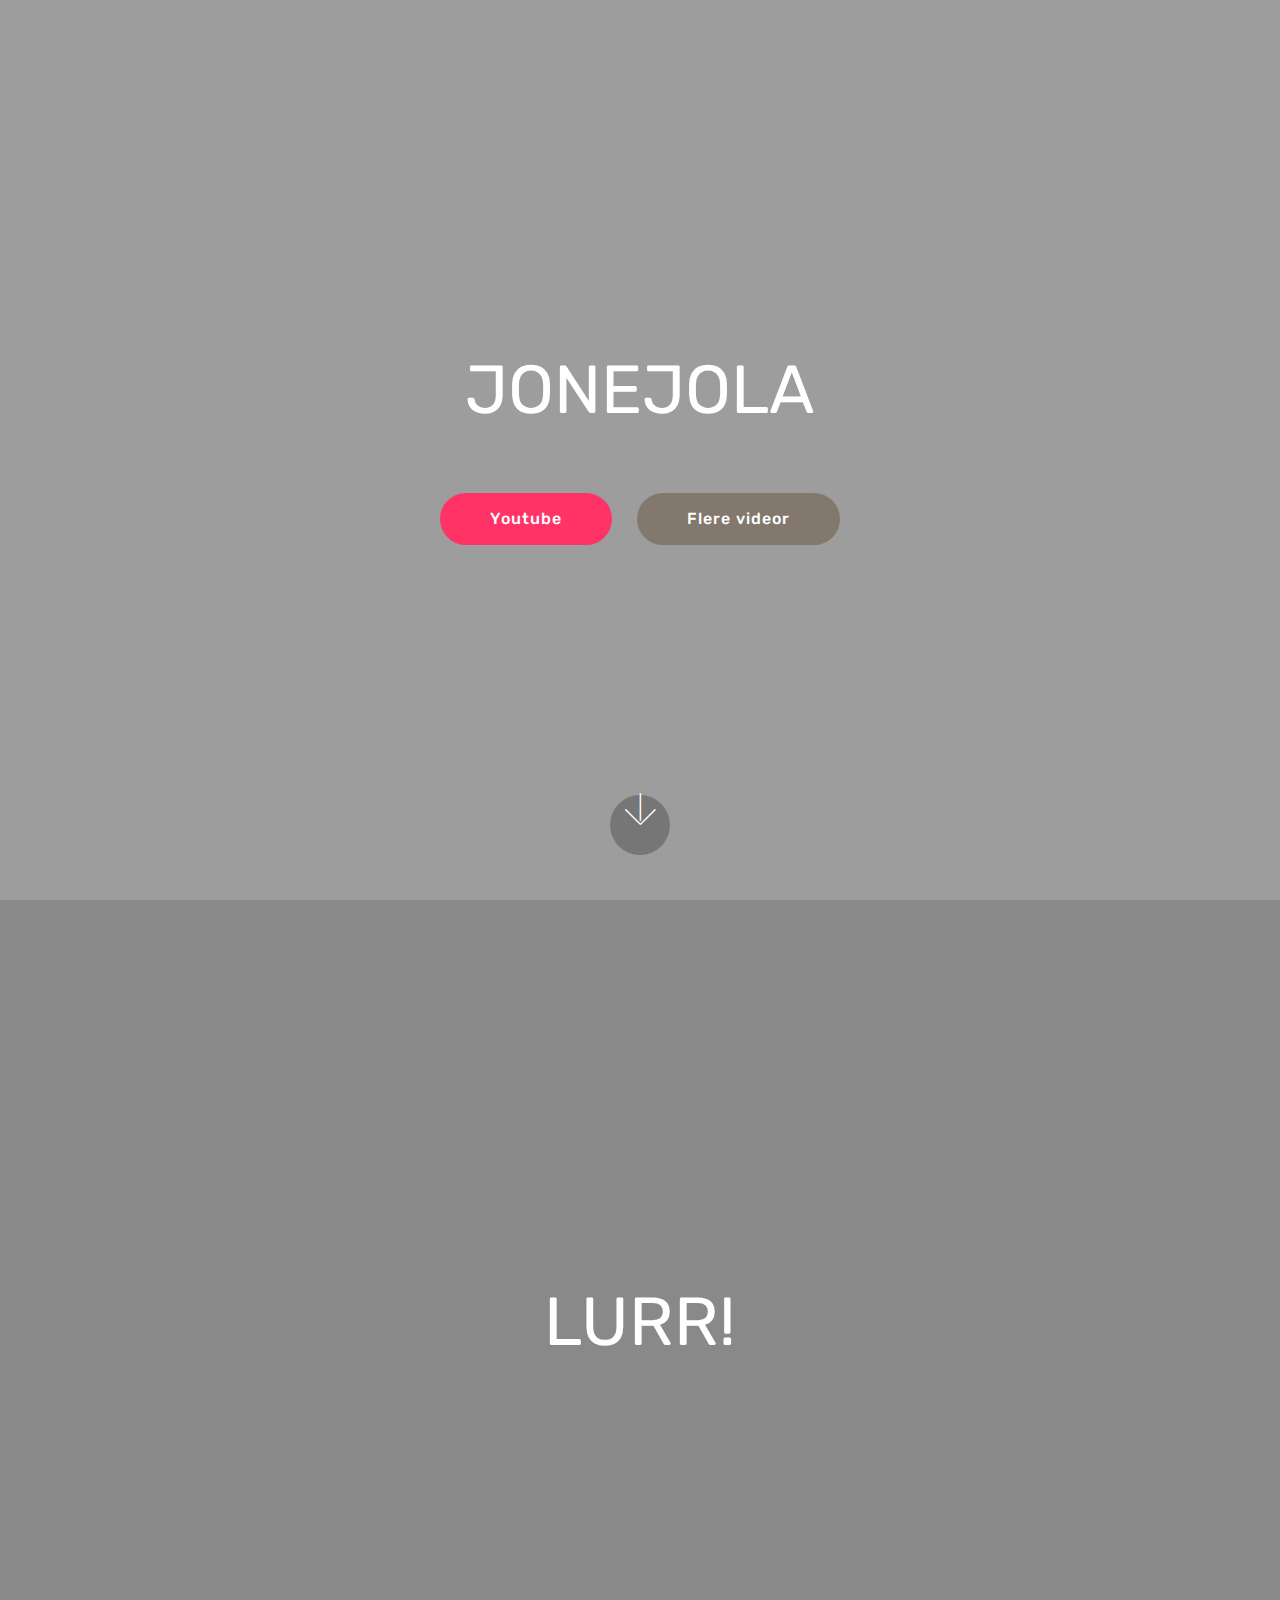
==== commit cdf8d258: "2" ====
--- a/index.html
+++ b/index.html
@@ -1,516 +1,79 @@
-<!DOCTYPE HTML>
-<html>
-	<head>
-	<meta charset="utf-8">
-	<meta http-equiv="X-UA-Compatible" content="IE=edge">
-	<title>unapp Template</title>
-	<meta name="viewport" content="width=device-width, initial-scale=1">
-	<meta name="description" content="" />
-	<meta name="keywords" content="" />
-	<meta name="author" content="" />
+<!DOCTYPE html>
+<html >
+<head>
+  <!-- Site made with Mobirise Website Builder v4.9.1, https://mobirise.com -->
+  <meta charset="UTF-8">
+  <meta http-equiv="X-UA-Compatible" content="IE=edge">
+  <meta name="generator" content="Mobirise v4.9.1, mobirise.com">
+  <meta name="viewport" content="width=device-width, initial-scale=1, minimum-scale=1">
+  <link rel="shortcut icon" href="assets/images/logo4.png" type="image/x-icon">
+  <meta name="description" content="">
+  <title>Home</title>
+  <link rel="stylesheet" href="assets/web/assets/mobirise-icons/mobirise-icons.css">
+  <link rel="stylesheet" href="assets/tether/tether.min.css">
+  <link rel="stylesheet" href="assets/bootstrap/css/bootstrap.min.css">
+  <link rel="stylesheet" href="assets/bootstrap/css/bootstrap-grid.min.css">
+  <link rel="stylesheet" href="assets/bootstrap/css/bootstrap-reboot.min.css">
+  <link rel="stylesheet" href="assets/theme/css/style.css">
+  <link rel="stylesheet" href="assets/mobirise/css/mbr-additional.css" type="text/css">
+  
+  
+  
+</head>
+<body>
+  <section class="cid-ryQLRV4TLi mbr-fullscreen" data-bg-video="https://www.youtube.com/watch?v=L_p35K8lp2E" id="header2-5">
 
-  <!-- Facebook and Twitter integration -->
-	<meta property="og:title" content=""/>
-	<meta property="og:image" content=""/>
-	<meta property="og:url" content=""/>
-	<meta property="og:site_name" content=""/>
-	<meta property="og:description" content=""/>
-	<meta name="twitter:title" content="" />
-	<meta name="twitter:image" content="" />
-	<meta name="twitter:url" content="" />
-	<meta name="twitter:card" content="" />
+    
 
-	<link href="https://fonts.googleapis.com/css?family=Poppins:300,400,500,600" rel="stylesheet">
-	<link href="https://fonts.googleapis.com/css?family=Nunito:200,300,400" rel="stylesheet">
-	
-	<!-- Animate.css -->
-	<link rel="stylesheet" href="css/animate.css">
-	<!-- Icomoon Icon Fonts-->
-	<link rel="stylesheet" href="css/icomoon.css">
-	<!-- Bootstrap  -->
-	<link rel="stylesheet" href="css/bootstrap.css">
+    <div class="mbr-overlay" style="opacity: 0.4; background-color: rgb(35, 35, 35);"></div>
 
-	<!-- Magnific Popup -->
-	<link rel="stylesheet" href="css/magnific-popup.css">
+    <div class="container align-center">
+        <div class="row justify-content-md-center">
+            <div class="mbr-white col-md-10">
+                <h1 class="mbr-section-title mbr-bold pb-3 mbr-fonts-style display-1"><span style="font-weight: normal;">JONEJOLA</span></h1>
+                
+                <p class="mbr-text pb-3 mbr-fonts-style display-5"></p>
+                <div class="mbr-section-btn"><a class="btn btn-md btn-secondary display-4" href="https://www.youtube.com/channel/UCYhtZaEU9a4sGkY9PhOsIGQ">Youtube</a> <a class="btn btn-md btn-info display-4" href="http://morland.xyz/janjiproboi.html">Flere videor</a></div>
+            </div>
+        </div>
+    </div>
+    <div class="mbr-arrow hidden-sm-down" aria-hidden="true">
+        <a href="#next">
+            <i class="mbri-down mbr-iconfont"></i>
+        </a>
+    </div>
+</section>
 
-	<!-- Owl Carousel -->
-	<link rel="stylesheet" href="css/owl.carousel.min.css">
-	<link rel="stylesheet" href="css/owl.theme.default.min.css">
+<section class="engine"><a href="https://mobirise.info/s">bootstrap theme</a></section><section class="header6 cid-ryQMVSYwqL mbr-fullscreen" data-bg-video="https://www.youtube.com/watch?v=GGbM7xnvD5o" id="header6-7">
 
-	<!-- Theme style  -->
-	<link rel="stylesheet" href="css/style.css">
+    
 
-	<!-- Modernizr JS -->
-	<script src="js/modernizr-2.6.2.min.js"></script>
-	<!-- FOR IE9 below -->
-	<!--[if lt IE 9]>
-	<script src="js/respond.min.js"></script>
-	<![endif]-->
+    <div class="mbr-overlay" style="opacity: 0.5; background-color: rgb(35, 35, 35);">
+    </div>
 
-	</head>
-	<body>
-		
-	<div class="colorlib-loader"></div>
+    <div class="container">
+        <div class="row justify-content-md-center">
+            <div class="mbr-white col-md-10">
+                <h1 class="mbr-section-title align-center mbr-bold pb-3 mbr-fonts-style display-1"><span style="font-weight: normal;">LURR!</span></h1>
+                <p class="mbr-text align-center pb-3 mbr-fonts-style display-5"></p>
+                
+            </div>
+        </div>
+    </div>
 
-	<div id="page">
-		<nav class="colorlib-nav" role="navigation">
-			<div class="top-menu">
-				<div class="container">
-					<div class="row">
-						<div class="col-md-2">
-							<div id="colorlib-logo"><a href="index.html">Unapp</a></div>
-						</div>
-						<div class="col-md-10 text-right menu-1">
-							<ul>
-								<li class="active"><a href="index.html">Home</a></li>
-								<li class="has-dropdown">
-									<a href="work.html">Works</a>
-									<ul class="dropdown">
-										<li><a href="work-grid.html">Works grid with text</a></li>
-										<li><a href="work-grid-without-text.html">Works grid w/o text</a></li>
-									</ul>
-								</li>
-								<li><a href="services.html">Services</a></li>
-								<li><a href="blog.html">Blog</a></li>
-								<li><a href="about.html">About</a></li>
-								<li><a href="shop.html">Shop</a></li>
-								<li><a href="contact.html">Contact</a></li>
-							</ul>
-						</div>
-					</div>
-				</div>
-			</div>
-		</nav>
+    
+</section>
 
-		<section id="home" class="video-hero" style="height: 700px; background-image: url(images/cover_img_1.jpg);  background-size:cover; background-position: center center;background-attachment:fixed;" data-section="home">
-		<div class="overlay"></div>
-			<a class="player" data-property="{videoURL:'https://www.youtube.com/watch?v=vqqt5p0q-eU',containment:'#home', showControls:false, autoPlay:true, loop:true, mute:true, startAt:0, opacity:1, quality:'default'}"></a> 
-			<div class="display-t text-center">
-				<div class="display-tc">
-					<div class="container">
-						<div class="col-md-12 col-md-offset-0">
-							<div class="animate-box">
-								<h2>Take on your biggest projects and goals</h2>
-								<p>with Unapp's high quality features</p>
-								<p><a href="gallery.html" class="btn btn-primary btn-lg btn-custom">Get premium</a></p>
-							</div>
-						</div>
-					</div>
-				</div>
-			</div>
-		</section>
 
-		<div class="colorlib-featured">
-			<div class="row animate-box">
-				<div class="featured-wrap">
-					<div class="owl-carousel">
-						<div class="item">
-							<div class="col-md-8 col-md-offset-2">
-								<div class="featured-entry">
-									<img class="img-responsive" src="images/dashboard_full_1.jpg" alt="">
-								</div>
-							</div>
-						</div>
-						<div class="item">
-							<div class="col-md-8 col-md-offset-2">
-								<div class="featured-entry">
-									<img class="img-responsive" src="images/dashboard_full_2.jpg" alt="">
-								</div>
-							</div>
-						</div>
-						<div class="item">
-							<div class="col-md-8 col-md-offset-2">
-								<div class="featured-entry">
-									<img class="img-responsive" src="images/dashboard_full_3.jpg" alt="">
-								</div>
-							</div>
-						</div>
-					</div>
-				</div>
-			</div>
-		</div>
-
-		<div class="colorlib-services colorlib-bg-white">
-			<div class="container">
-				<div class="row">
-					<div class="col-md-4 text-center animate-box">
-						<div class="services">
-							<span class="icon">
-								<i class="icon-browser"></i>
-							</span>
-							<div class="desc">
-								<h3>Create your own template</h3>
-								<p>Far far away, behind the word mountains, far from the countries Vokalia and Consonantia, there live the blind texts.</p>
-							</div>
-						</div>
-					</div>
-					<div class="col-md-4 text-center animate-box">
-						<div class="services">
-							<span class="icon">
-								<i class="icon-download"></i>
-							</span>
-							<div class="desc">
-								<h3>Automatic Backup Data</h3>
-								<p>Far far away, behind the word mountains, far from the countries Vokalia and Consonantia, there live the blind texts.</p>
-							</div>
-						</div>
-					</div>
-					<div class="col-md-4 text-center animate-box">
-						<div class="services">
-							<span class="icon">
-								<i class="icon-layers"></i>
-							</span>
-							<div class="desc">
-								<h3>Page Builder</h3>
-								<p>Far far away, behind the word mountains, far from the countries Vokalia and Consonantia, there live the blind texts.</p>
-							</div>
-						</div>
-					</div>
-				</div>
-			</div>
-		</div>
-
-		<div class="colorlib-intro">
-			<div class="container">
-				<div class="row">
-					<div class="col-md-8 col-md-offset-2 text-center colorlib-heading animate-box">
-						<h2>Collaborate with your design team in a new way</h2>
-						<p>Even the all-powerful Pointing has no control about the blind texts it is an almost unorthographic life One day however a small line of blind text by the name of Lorem Ipsum decided to leave for the far World of Grammar.</p>
-					</div>
-				</div>
-				<div class="row">
-					<div class="col-md-12 animate-box">
-						<span class="play"><a href="https://vimeo.com/channels/staffpicks/93951774" class="pulse popup-vimeo"><i class="icon-play3"></i></a></span>
-					</div>
-				</div>
-			</div>
-		</div>
-
-		<div class="colorlib-work-featured colorlib-bg-white">
-			<div class="container">
-				<div class="row mobile-wrap">
-					<div class="col-md-5 animate-box">
-						<div class="mobile-img" style="background-image: url(images/mobile-2.jpg);"></div>
-					</div>
-					<div class="col-md-7 animate-box">
-						<div class="desc">
-							<h2>Real template creation</h2>
-							<div class="features">
-								<span class="icon"><i class="icon-lightbulb"></i></span>
-								<div class="f-desc">
-									<p>Even the all-powerful Pointing has no control about the blind texts it is an almost unorthographic life One day however a small line of blind text by the name of Lorem Ipsum decided to leave for the far World of Grammar.</p>
-								</div>
-							</div>
-							<div class="features">
-								<span class="icon"><i class="icon-circle-compass"></i></span>
-								<div class="f-desc">
-									<p>Even the all-powerful Pointing has no control about the blind texts it is an almost unorthographic life One day however a small line of blind text by the name</p>
-								</div>
-							</div>
-							<div class="features">
-								<span class="icon"><i class="icon-beaker"></i></span>
-								<div class="f-desc">
-									<p>Even the all-powerful Pointing has no control about the blind texts it is an almost unorthographic life One day however a small line of blind text by the name of Lorem Ipsum decided to leave for the far World of Grammar.</p>
-								</div>
-							</div>
-							<p><a href="#" class="btn btn-primary btn-outline with-arrow">Start collaborating <i class="icon-arrow-right3"></i></a></p>
-						</div>
-					</div>
-				</div>
-				<div class="row mobile-wrap">
-					<div class="col-md-5 col-md-push-7 animate-box">
-						<div class="mobile-img" style="background-image: url(images/mobile-1.jpg);"></div>
-					</div>
-					<div class="col-md-7 col-md-pull-5 animate-box">
-						<div class="desc">
-							<h2>Finish template creation</h2>
-							<div class="features">
-								<span class="icon"><i class="icon-lightbulb"></i></span>
-								<div class="f-desc">
-									<p>Even the all-powerful Pointing has no control about the blind texts it is an almost unorthographic life One day however a small line of blind text by the name of Lorem Ipsum decided to leave for the far World of Grammar.</p>
-								</div>
-							</div>
-							<div class="features">
-								<span class="icon"><i class="icon-circle-compass"></i></span>
-								<div class="f-desc">
-									<p>Even the all-powerful Pointing has no control about the blind texts it is an almost unorthographic life One day however a small line of blind text by the name</p>
-								</div>
-							</div>
-							<div class="features">
-								<span class="icon"><i class="icon-beaker"></i></span>
-								<div class="f-desc">
-									<p>Even the all-powerful Pointing has no control about the blind texts it is an almost unorthographic life One day however a small line of blind text by the name of Lorem Ipsum decided to leave for the far World of Grammar.</p>
-								</div>
-							</div>
-							<p><a href="#" class="btn btn-primary btn-outline with-arrow">Start collaborating <i class="icon-arrow-right3"></i></a></p>
-						</div>
-					</div>
-				</div>
-			</div>
-		</div>
-
-		<div id="colorlib-counter" class="colorlib-counters" style="background-image: url(images/cover_img_1.jpg);" data-stellar-background-ratio="0.5">
-			<div class="overlay"></div>
-			<div class="container">
-				<div class="row">
-					<div class="col-md-12">
-						<div class="col-md-4 col-sm-4 text-center animate-box">
-							<div class="counter-entry">
-								<span class="icon"><i class="flaticon-ribbon"></i></span>
-								<div class="desc">
-									<span class="colorlib-counter js-counter" data-from="0" data-to="1500" data-speed="5000" data-refresh-interval="50"></span>
-									<span class="colorlib-counter-label">Of customers are satisfied with our professional support</span>
-								</div>
-							</div>
-						</div>
-						<div class="col-md-4 col-sm-4 text-center animate-box">
-							<div class="counter-entry">
-								<span class="icon"><i class="flaticon-church"></i></span>
-								<div class="desc">
-									<span class="colorlib-counter js-counter" data-from="0" data-to="500" data-speed="5000" data-refresh-interval="50"></span>
-									<span class="colorlib-counter-label">Amazing preset options to be mixed and combined</span>
-								</div>
-							</div>
-						</div>
-						<div class="col-md-4 col-sm-4 text-center animate-box">
-							<div class="counter-entry">
-								<span class="icon"><i class="flaticon-dove"></i></span>
-								<div class="desc">
-									<span class="colorlib-counter js-counter" data-from="0" data-to="1200" data-speed="5000" data-refresh-interval="50"></span>
-									<span class="colorlib-counter-label">Average response time on live chat support channel</span>
-								</div>
-							</div>
-						</div>
-					</div>
-				</div>
-			</div>
-		</div>
-
-		<div class="colorlib-blog">
-			<div class="container">
-				<div class="row">
-					<div class="col-md-8 col-md-offset-2 text-center colorlib-heading animate-box">
-						<h2>News from our Blog</h2>
-						<p>Even the all-powerful Pointing has no control about the blind texts it is an almost unorthographic life One day however a small line of blind text by the name of Lorem Ipsum decided to leave for the far World of Grammar.</p>
-					</div>
-				</div>
-				<div class="row">
-					<div class="col-md-4 animate-box">
-						<article>
-							<h2>Building the Mention Sales Application on Unapp</h2>
-							<p class="admin"><span>May 12, 2018</span></p>
-							<p>Even the all-powerful Pointing has no control about the blind texts it is an almost unorthographic life</p>
-							<p class="author-wrap"><a href="#" class="author-img" style="background-image: url(images/person1.jpg);"></a> <a href="#" class="author">by Dave Miller</a></p>
-						</article>
-					</div>
-					<div class="col-md-4 animate-box">
-						<article>
-							<h2>Building the Mention Sales Application on Unapp</h2>
-							<p class="admin"><span>May 12, 2018</span></p>
-							<p>Even the all-powerful Pointing has no control about the blind texts it is an almost unorthographic life</p>
-							<p class="author-wrap"><a href="#" class="author-img" style="background-image: url(images/person2.jpg);"></a> <a href="#" class="author">by Dave Miller</a></p>
-						</article>
-					</div>
-					<div class="col-md-4 animate-box">
-						<article>
-							<h2>Building the Mention Sales Application on Unapp</h2>
-							<p class="admin"><span>May 12, 2018</span></p>
-							<p>Even the all-powerful Pointing has no control about the blind texts it is an almost unorthographic life</p>
-							<p class="author-wrap"><a href="#" class="author-img" style="background-image: url(images/person3.jpg);"></a> <a href="#" class="author">by Dave Miller</a></p>
-						</article>
-					</div>
-				</div>
-			</div>
-		</div>
-
-		<div id="colorlib-subscribe" class="colorlib-subscribe" style="background-image: url(images/cover_img_1.jpg);" data-stellar-background-ratio="0.5">
-			<div class="overlay"></div>
-			<div class="container">
-				<div class="row">
-					<div class="col-md-10 col-md-offset-1 text-center colorlib-heading animate-box">
-						<h2>Already trusted by over 10,000 users</h2>
-						<p>Subscribe to receive unapp tips from instructors right to your inbox.</p>
-					</div>
-				</div>
-				<div class="row animate-box">
-					<div class="col-md-6 col-md-offset-3">
-						<div class="row">
-							<div class="col-md-12">
-							<form class="form-inline qbstp-header-subscribe">
-								<div class="col-three-forth">
-									<div class="form-group">
-										<input type="text" class="form-control" id="email" placeholder="Enter your email">
-									</div>
-								</div>
-								<div class="col-one-third">
-									<div class="form-group">
-										<button type="submit" class="btn btn-primary">Subscribe Now</button>
-									</div>
-								</div>
-							</form>
-							</div>
-						</div>
-					</div>
-				</div>
-			</div>
-		</div>
-
-		<div class="colorlib-pricing">
-			<div class="container">
-				<div class="row">
-					<div class="col-md-8 col-md-offset-2 text-center colorlib-heading animate-box">
-						<h2>Pricing</h2>
-						<p>Even the all-powerful Pointing has no control about the blind texts it is an almost unorthographic life One day however a small line of blind text by the name</p>
-					</div>
-				</div>
-				<div class="row">
-					<div class="col-md-3 text-center animate-box">
-						<div class="pricing">
-							<h2 class="pricing-heading">Starter</h2>
-							<div class="price"><sup class="currency">$</sup>9<small>per month</small></div>
-							<p>Far far away, behind the word mountains, far from the countries Vokalia and Consonantia, there live the blind texts.</p>
-							<p><a href="#" class="btn btn-primary">Select Plan</a></p>
-						</div>
-					</div>
-					<div class="col-md-3 text-center animate-box">
-						<div class="pricing">
-							<h2 class="pricing-heading">Basic</h2>
-							<div class="price"><sup class="currency">$</sup>27<small>per month</small></div>
-							<p>Far far away, behind the word mountains, far from the countries Vokalia and Consonantia, there live the blind texts.</p>
-							<p><a href="#" class="btn btn-primary">Select Plan</a></p>
-						</div>
-					</div>
-					<div class="col-md-3 text-center animate-box">
-						<div class="pricing">
-							<h2 class="pricing-heading">Pro</h2>
-							<div class="price"><sup class="currency">$</sup>74<small>per month</small></div>
-							<p>Far far away, behind the word mountains, far from the countries Vokalia and Consonantia, there live the blind texts.</p>
-							<p><a href="#" class="btn btn-primary">Select Plan</a></p>
-						</div>
-					</div>
-					<div class="col-md-3 text-center animate-box">
-						<div class="pricing">
-							<h2 class="pricing-heading">Unlimited</h2>
-							<div class="price"><sup class="currency">$</sup>140<small>per month</small></div>
-							<p>Far far away, behind the word mountains, far from the countries Vokalia and Consonantia, there live the blind texts.</p>
-							<p><a href="#" class="btn btn-primary">Select Plan</a></p>
-						</div>
-					</div>
-				</div>
-			</div>
-		</div>
-
-		<footer id="colorlib-footer">
-			<div class="container">
-				<div class="row row-pb-md">
-					<div class="col-md-3 colorlib-widget">
-						<h4>About unapp</h4>
-						<p>Far from the countries Vokalia and Consonantia, there live the blind texts. Separated they live in Bookmarksgrove right at the coast of the Semantics</p>
-						<p>
-							<ul class="colorlib-social-icons">
-								<li><a href="#"><i class="icon-twitter"></i></a></li>
-								<li><a href="#"><i class="icon-facebook"></i></a></li>
-								<li><a href="#"><i class="icon-linkedin"></i></a></li>
-								<li><a href="#"><i class="icon-dribbble"></i></a></li>
-							</ul>
-						</p>
-					</div>
-					<div class="col-md-3 colorlib-widget">
-						<h4>Information</h4>
-						<p>
-							<ul class="colorlib-footer-links">
-								<li><a href="#"><i class="icon-check"></i> Home</a></li>
-								<li><a href="#"><i class="icon-check"></i> Gallery</a></li>
-								<li><a href="#"><i class="icon-check"></i> About</a></li>
-								<li><a href="#"><i class="icon-check"></i> Blog</a></li>
-								<li><a href="#"><i class="icon-check"></i> Contact</a></li>
-								<li><a href="#"><i class="icon-check"></i> Privacy</a></li>
-							</ul>
-						</p>
-					</div>
-
-					<div class="col-md-3 colorlib-widget">
-						<h4>Recent Blog</h4>
-						<div class="f-blog">
-							<a href="blog.html" class="blog-img" style="background-image: url(images/blog-1.jpg);">
-							</a>
-							<div class="desc">
-								<h2><a href="blog.html">Photoshoot Technique</a></h2>
-								<p class="admin"><span>30 March 2018</span></p>
-							</div>
-						</div>
-						<div class="f-blog">
-							<a href="blog.html" class="blog-img" style="background-image: url(images/blog-2.jpg);">
-							</a>
-							<div class="desc">
-								<h2><a href="blog.html">Camera Lens Shoot</a></h2>
-								<p class="admin"><span>30 March 2018</span></p>
-							</div>
-						</div>
-						<div class="f-blog">
-							<a href="blog.html" class="blog-img" style="background-image: url(images/blog-3.jpg);">
-							</a>
-							<div class="desc">
-								<h2><a href="blog.html">Imahe the biggest photography studio</a></h2>
-								<p class="admin"><span>30 March 2018</span></p>
-							</div>
-						</div>
-					</div>
-
-					<div class="col-md-3 colorlib-widget">
-						<h4>Contact Info</h4>
-						<ul class="colorlib-footer-links">
-							<li>291 South 21th Street, <br> Suite 721 New York NY 10016</li>
-							<li><a href="tel://1234567920"><i class="icon-phone"></i> + 1235 2355 98</a></li>
-							<li><a href="mailto:info@yoursite.com"><i class="icon-envelope"></i> info@yoursite.com</a></li>
-							<li><a href="#"><i class="icon-location4"></i> yourwebsite.com</a></li>
-						</ul>
-					</div>
-				</div>
-			</div>
-			<div class="copy">
-				<div class="container">
-					<div class="row">
-						<div class="col-md-12 text-center">
-							<p>
-								 <!-- Link back to Colorlib can't be removed. Template is licensed under CC BY 3.0. -->
-Copyright &copy;<script>document.write(new Date().getFullYear());</script> All rights reserved | This template is made with <i class="icon-heart" aria-hidden="true"></i> by <a href="https://colorlib.com" target="_blank">Colorlib</a>
-<!-- Link back to Colorlib can't be removed. Template is licensed under CC BY 3.0. --><br> 
-								Demo Images: <a href="http://unsplash.co/" target="_blank">Unsplash</a>, <a href="http://pexels.com/" target="_blank">Pexels</a>
-							</p>
-						</div>
-					</div>
-				</div>
-			</div>
-		</footer>
-	</div>
-
-	<div class="gototop js-top">
-		<a href="#" class="js-gotop"><i class="icon-arrow-up2"></i></a>
-	</div>
-	
-	<!-- jQuery -->
-	<script src="js/jquery.min.js"></script>
-	<!-- jQuery Easing -->
-	<script src="js/jquery.easing.1.3.js"></script>
-	<!-- Bootstrap -->
-	<script src="js/bootstrap.min.js"></script>
-	<!-- Waypoints -->
-	<script src="js/jquery.waypoints.min.js"></script>
-	<!-- Stellar Parallax -->
-	<script src="js/jquery.stellar.min.js"></script>
-	<!-- YTPlayer -->
-	<script src="js/jquery.mb.YTPlayer.min.js"></script>
-	<!-- Owl carousel -->
-	<script src="js/owl.carousel.min.js"></script>
-	<!-- Magnific Popup -->
-	<script src="js/jquery.magnific-popup.min.js"></script>
-	<script src="js/magnific-popup-options.js"></script>
-	<!-- Counters -->
-	<script src="js/jquery.countTo.js"></script>
-	<!-- Main -->
-	<script src="js/main.js"></script>
-
-	</body>
-</html>
-
+  <script src="assets/web/assets/jquery/jquery.min.js"></script>
+  <script src="assets/popper/popper.min.js"></script>
+  <script src="assets/tether/tether.min.js"></script>
+  <script src="assets/bootstrap/js/bootstrap.min.js"></script>
+  <script src="assets/smoothscroll/smooth-scroll.js"></script>
+  <script src="assets/ytplayer/jquery.mb.ytplayer.min.js"></script>
+  <script src="assets/vimeoplayer/jquery.mb.vimeo_player.js"></script>
+  <script src="assets/theme/js/script.js"></script>
+  
+  
+</body>
+</html>--- a/assets/web/assets/mobirise-icons/mobirise-icons.css
+++ b/assets/web/assets/mobirise-icons/mobirise-icons.css
@@ -0,0 +1,476 @@
+@font-face {
+  font-family: 'MobiriseIcons';
+  src:  url('mobirise-icons.eot?spat4u');
+  src:  url('mobirise-icons.eot?spat4u#iefix') format('embedded-opentype'),
+    url('mobirise-icons.ttf?spat4u') format('truetype'),
+    url('mobirise-icons.woff?spat4u') format('woff'),
+    url('mobirise-icons.svg?spat4u#MobiriseIcons') format('svg');
+  font-weight: normal;
+  font-style: normal;
+}
+
+[class^="mbri-"], [class*=" mbri-"] {
+  /* use !important to prevent issues with browser extensions that change fonts */
+  font-family: MobiriseIcons !important;
+  speak: none;
+  font-style: normal;
+  font-weight: normal;
+  font-variant: normal;
+  text-transform: none;
+  line-height: 1;
+
+  /* Better Font Rendering =========== */
+  -webkit-font-smoothing: antialiased;
+  -moz-osx-font-smoothing: grayscale;
+}
+
+.mbri-add-submenu:before {
+  content: "\e900";
+}
+.mbri-alert:before {
+  content: "\e901";
+}
+.mbri-align-center:before {
+  content: "\e902";
+}
+.mbri-align-justify:before {
+  content: "\e903";
+}
+.mbri-align-left:before {
+  content: "\e904";
+}
+.mbri-align-right:before {
+  content: "\e905";
+}
+.mbri-android:before {
+  content: "\e906";
+}
+.mbri-apple:before {
+  content: "\e907";
+}
+.mbri-arrow-down:before {
+  content: "\e908";
+}
+.mbri-arrow-next:before {
+  content: "\e909";
+}
+.mbri-arrow-prev:before {
+  content: "\e90a";
+}
+.mbri-arrow-up:before {
+  content: "\e90b";
+}
+.mbri-bold:before {
+  content: "\e90c";
+}
+.mbri-bookmark:before {
+  content: "\e90d";
+}
+.mbri-bootstrap:before {
+  content: "\e90e";
+}
+.mbri-briefcase:before {
+  content: "\e90f";
+}
+.mbri-browse:before {
+  content: "\e910";
+}
+.mbri-bulleted-list:before {
+  content: "\e911";
+}
+.mbri-calendar:before {
+  content: "\e912";
+}
+.mbri-camera:before {
+  content: "\e913";
+}
+.mbri-cart-add:before {
+  content: "\e914";
+}
+.mbri-cart-full:before {
+  content: "\e915";
+}
+.mbri-cash:before {
+  content: "\e916";
+}
+.mbri-change-style:before {
+  content: "\e917";
+}
+.mbri-chat:before {
+  content: "\e918";
+}
+.mbri-clock:before {
+  content: "\e919";
+}
+.mbri-close:before {
+  content: "\e91a";
+}
+.mbri-cloud:before {
+  content: "\e91b";
+}
+.mbri-code:before {
+  content: "\e91c";
+}
+.mbri-contact-form:before {
+  content: "\e91d";
+}
+.mbri-credit-card:before {
+  content: "\e91e";
+}
+.mbri-cursor-click:before {
+  content: "\e91f";
+}
+.mbri-cust-feedback:before {
+  content: "\e920";
+}
+.mbri-database:before {
+  content: "\e921";
+}
+.mbri-delivery:before {
+  content: "\e922";
+}
+.mbri-desktop:before {
+  content: "\e923";
+}
+.mbri-devices:before {
+  content: "\e924";
+}
+.mbri-down:before {
+  content: "\e925";
+}
+.mbri-download:before {
+  content: "\e989";
+}
+.mbri-drag-n-drop:before {
+  content: "\e927";
+}
+.mbri-drag-n-drop2:before {
+  content: "\e928";
+}
+.mbri-edit:before {
+  content: "\e929";
+}
+.mbri-edit2:before {
+  content: "\e92a";
+}
+.mbri-error:before {
+  content: "\e92b";
+}
+.mbri-extension:before {
+  content: "\e92c";
+}
+.mbri-features:before {
+  content: "\e92d";
+}
+.mbri-file:before {
+  content: "\e92e";
+}
+.mbri-flag:before {
+  content: "\e92f";
+}
+.mbri-folder:before {
+  content: "\e930";
+}
+.mbri-gift:before {
+  content: "\e931";
+}
+.mbri-github:before {
+  content: "\e932";
+}
+.mbri-globe:before {
+  content: "\e933";
+}
+.mbri-globe-2:before {
+  content: "\e934";
+}
+.mbri-growing-chart:before {
+  content: "\e935";
+}
+.mbri-hearth:before {
+  content: "\e936";
+}
+.mbri-help:before {
+  content: "\e937";
+}
+.mbri-home:before {
+  content: "\e938";
+}
+.mbri-hot-cup:before {
+  content: "\e939";
+}
+.mbri-idea:before {
+  content: "\e93a";
+}
+.mbri-image-gallery:before {
+  content: "\e93b";
+}
+.mbri-image-slider:before {
+  content: "\e93c";
+}
+.mbri-info:before {
+  content: "\e93d";
+}
+.mbri-italic:before {
+  content: "\e93e";
+}
+.mbri-key:before {
+  content: "\e93f";
+}
+.mbri-laptop:before {
+  content: "\e940";
+}
+.mbri-layers:before {
+  content: "\e941";
+}
+.mbri-left-right:before {
+  content: "\e942";
+}
+.mbri-left:before {
+  content: "\e943";
+}
+.mbri-letter:before {
+  content: "\e944";
+}
+.mbri-like:before {
+  content: "\e945";
+}
+.mbri-link:before {
+  content: "\e946";
+}
+.mbri-lock:before {
+  content: "\e947";
+}
+.mbri-login:before {
+  content: "\e948";
+}
+.mbri-logout:before {
+  content: "\e949";
+}
+.mbri-magic-stick:before {
+  content: "\e94a";
+}
+.mbri-map-pin:before {
+  content: "\e94b";
+}
+.mbri-menu:before {
+  content: "\e94c";
+}
+.mbri-mobile:before {
+  content: "\e94d";
+}
+.mbri-mobile2:before {
+  content: "\e94e";
+}
+.mbri-mobirise:before {
+  content: "\e94f";
+}
+.mbri-more-horizontal:before {
+  content: "\e950";
+}
+.mbri-more-vertical:before {
+  content: "\e951";
+}
+.mbri-music:before {
+  content: "\e952";
+}
+.mbri-new-file:before {
+  content: "\e953";
+}
+.mbri-numbered-list:before {
+  content: "\e954";
+}
+.mbri-opened-folder:before {
+  content: "\e955";
+}
+.mbri-pages:before {
+  content: "\e956";
+}
+.mbri-paper-plane:before {
+  content: "\e957";
+}
+.mbri-paperclip:before {
+  content: "\e958";
+}
+.mbri-photo:before {
+  content: "\e959";
+}
+.mbri-photos:before {
+  content: "\e95a";
+}
+.mbri-pin:before {
+  content: "\e95b";
+}
+.mbri-play:before {
+  content: "\e95c";
+}
+.mbri-plus:before {
+  content: "\e95d";
+}
+.mbri-preview:before {
+  content: "\e95e";
+}
+.mbri-print:before {
+  content: "\e95f";
+}
+.mbri-protect:before {
+  content: "\e960";
+}
+.mbri-question:before {
+  content: "\e961";
+}
+.mbri-quote-left:before {
+  content: "\e962";
+}
+.mbri-quote-right:before {
+  content: "\e963";
+}
+.mbri-refresh:before {
+  content: "\e964";
+}
+.mbri-responsive:before {
+  content: "\e965";
+}
+.mbri-right:before {
+  content: "\e966";
+}
+.mbri-rocket:before {
+  content: "\e967";
+}
+.mbri-sad-face:before {
+  content: "\e968";
+}
+.mbri-sale:before {
+  content: "\e969";
+}
+.mbri-save:before {
+  content: "\e96a";
+}
+.mbri-search:before {
+  content: "\e96b";
+}
+.mbri-setting:before {
+  content: "\e96c";
+}
+.mbri-setting2:before {
+  content: "\e96d";
+}
+.mbri-setting3:before {
+  content: "\e96e";
+}
+.mbri-share:before {
+  content: "\e96f";
+}
+.mbri-shopping-bag:before {
+  content: "\e970";
+}
+.mbri-shopping-basket:before {
+  content: "\e971";
+}
+.mbri-shopping-cart:before {
+  content: "\e972";
+}
+.mbri-sites:before {
+  content: "\e973";
+}
+.mbri-smile-face:before {
+  content: "\e974";
+}
+.mbri-speed:before {
+  content: "\e975";
+}
+.mbri-star:before {
+  content: "\e976";
+}
+.mbri-success:before {
+  content: "\e977";
+}
+.mbri-sun:before {
+  content: "\e978";
+}
+.mbri-sun2:before {
+  content: "\e979";
+}
+.mbri-tablet:before {
+  content: "\e97a";
+}
+.mbri-tablet-vertical:before {
+  content: "\e97b";
+}
+.mbri-target:before {
+  content: "\e97c";
+}
+.mbri-timer:before {
+  content: "\e97d";
+}
+.mbri-to-ftp:before {
+  content: "\e97e";
+}
+.mbri-to-local-drive:before {
+  content: "\e97f";
+}
+.mbri-touch-swipe:before {
+  content: "\e980";
+}
+.mbri-touch:before {
+  content: "\e981";
+}
+.mbri-trash:before {
+  content: "\e982";
+}
+.mbri-underline:before {
+  content: "\e983";
+}
+.mbri-unlink:before {
+  content: "\e984";
+}
+.mbri-unlock:before {
+  content: "\e985";
+}
+.mbri-up-down:before {
+  content: "\e986";
+}
+.mbri-up:before {
+  content: "\e987";
+}
+.mbri-update:before {
+  content: "\e988";
+}
+.mbri-upload:before {
+ content: "\e926"; 
+}
+.mbri-user:before {
+  content: "\e98a";
+}
+.mbri-user2:before {
+  content: "\e98b";
+}
+.mbri-users:before {
+  content: "\e98c";
+}
+.mbri-video:before {
+  content: "\e98d";
+}
+.mbri-video-play:before {
+  content: "\e98e";
+}
+.mbri-watch:before {
+  content: "\e98f";
+}
+.mbri-website-theme:before {
+  content: "\e990";
+}
+.mbri-wifi:before {
+  content: "\e991";
+}
+.mbri-windows:before {
+  content: "\e992";
+}
+.mbri-zoom-out:before {
+  content: "\e993";
+}
+.mbri-redo:before {
+  content: "\e994";
+}
+.mbri-undo:before {
+  content: "\e995";
+}
--- a/assets/theme/css/style.css
+++ b/assets/theme/css/style.css
@@ -0,0 +1,480 @@
+/*!
+ * Mobirise v4 theme (https://mobirise.com/)
+ * Copyright 2017 Mobirise
+ */
+section {
+  background-color: #eeeeee; }
+
+section,
+.container,
+.container-fluid {
+  position: relative;
+  word-wrap: break-word; }
+
+a.mbr-iconfont:hover {
+  text-decoration: none; }
+
+.article .lead p, .article .lead ul, .article .lead ol, .article .lead pre, .article .lead blockquote {
+  margin-bottom: 0; }
+
+a {
+  font-style: normal;
+  font-weight: 400;
+  cursor: pointer; }
+  a, a:hover {
+    text-decoration: none; }
+
+figure {
+  margin-bottom: 0; }
+
+body {
+  color: #232323; }
+
+h1, h2, h3, h4, h5, h6,
+.h1, .h2, .h3, .h4, .h5, .h6,
+.display-1, .display-2, .display-3, .display-4 {
+  line-height: 1;
+  word-break: break-word;
+  word-wrap: break-word; }
+
+b, strong {
+  font-weight: bold; }
+
+blockquote {
+  padding: 10px 0 10px 20px;
+  position: relative;
+  border-left: 2px solid;
+  border-color: #ff3366; }
+
+input:-webkit-autofill, input:-webkit-autofill:hover, input:-webkit-autofill:focus, input:-webkit-autofill:active {
+  transition-delay: 9999s;
+  transition-property: background-color, color; }
+
+textarea[type="hidden"] {
+  display: none; }
+
+body {
+  position: relative; }
+
+section {
+  background-position: 50% 50%;
+  background-repeat: no-repeat;
+  background-size: cover; }
+  section .mbr-background-video,
+  section .mbr-background-video-preview {
+    position: absolute;
+    bottom: 0;
+    left: 0;
+    right: 0;
+    top: 0; }
+
+.hidden {
+  visibility: hidden; }
+
+.mbr-z-index20 {
+  z-index: 20; }
+
+/*! Base colors */
+.mbr-white {
+  color: #ffffff; }
+
+.mbr-black {
+  color: #000000; }
+
+.mbr-bg-white {
+  background-color: #ffffff; }
+
+.mbr-bg-black {
+  background-color: #000000; }
+
+/*! Text-aligns */
+.align-left {
+  text-align: left; }
+
+.align-center {
+  text-align: center; }
+
+.align-right {
+  text-align: right; }
+
+@media (max-width: 767px) {
+  .align-left, .align-center, .align-right, .mbr-section-btn, .mbr-section-title {
+    text-align: center; } }
+/*! Font-weight  */
+.mbr-light {
+  font-weight: 300; }
+
+.mbr-regular {
+  font-weight: 400; }
+
+.mbr-semibold {
+  font-weight: 500; }
+
+.mbr-bold {
+  font-weight: 700; }
+
+/*! Media  */
+.media-size-item {
+  -webkit-flex: 1 1 auto;
+  -moz-flex: 1 1 auto;
+  -ms-flex: 1 1 auto;
+  -o-flex: 1 1 auto;
+  flex: 1 1 auto; }
+
+.media-content {
+  -webkit-flex-basis: 100%;
+  flex-basis: 100%; }
+
+.media-container-row {
+  display: -ms-flexbox;
+  display: -webkit-flex;
+  display: flex;
+  -webkit-flex-direction: row;
+  -ms-flex-direction: row;
+  flex-direction: row;
+  -webkit-flex-wrap: wrap;
+  -ms-flex-wrap: wrap;
+  flex-wrap: wrap;
+  -webkit-justify-content: center;
+  -ms-flex-pack: center;
+  justify-content: center;
+  -webkit-align-content: center;
+  -ms-flex-line-pack: center;
+  align-content: center;
+  -webkit-align-items: start;
+  -ms-flex-align: start;
+  align-items: start; }
+  .media-container-row .media-size-item {
+    width: 400px; }
+
+.media-container-column {
+  display: -ms-flexbox;
+  display: -webkit-flex;
+  display: flex;
+  -webkit-flex-direction: column;
+  -ms-flex-direction: column;
+  flex-direction: column;
+  -webkit-flex-wrap: wrap;
+  -ms-flex-wrap: wrap;
+  flex-wrap: wrap;
+  -webkit-justify-content: center;
+  -ms-flex-pack: center;
+  justify-content: center;
+  -webkit-align-content: center;
+  -ms-flex-line-pack: center;
+  align-content: center;
+  -webkit-align-items: stretch;
+  -ms-flex-align: stretch;
+  align-items: stretch; }
+  .media-container-column > * {
+    width: 100%; }
+
+@media (min-width: 992px) {
+  .media-container-row {
+    -webkit-flex-wrap: nowrap;
+    -ms-flex-wrap: nowrap;
+    flex-wrap: nowrap; } }
+figure {
+  overflow: hidden; }
+
+figure[mbr-media-size] {
+  transition: width 0.1s; }
+
+.mbr-figure img, .mbr-figure iframe {
+  display: block;
+  width: 100%; }
+
+.card {
+  background-color: transparent;
+  border: none; }
+
+.card-img {
+  text-align: center;
+  flex-shrink: 0;
+  -webkit-flex-shrink: 0; }
+
+.media {
+  max-width: 100%;
+  margin: 0 auto; }
+
+.mbr-figure {
+  -ms-flex-item-align: center;
+  -ms-grid-row-align: center;
+  -webkit-align-self: center;
+  align-self: center; }
+
+.media-container > div {
+  max-width: 100%; }
+
+.mbr-figure img, .card-img img {
+  width: 100%; }
+
+@media (max-width: 991px) {
+  .media-size-item {
+    width: auto !important; }
+
+  .media {
+    width: auto; }
+
+  .mbr-figure {
+    width: 100% !important; } }
+/*! Buttons */
+.mbr-section-btn {
+  margin-left: -.25rem;
+  margin-right: -.25rem;
+  font-size: 0; }
+
+nav .mbr-section-btn {
+  margin-left: 0rem;
+  margin-right: 0rem; }
+
+/*! Btn icon margin */
+.btn .mbr-iconfont, .btn.btn-sm .mbr-iconfont {
+  cursor: pointer;
+  margin-right: 0.5rem; }
+
+.btn.btn-md .mbr-iconfont, .btn.btn-md .mbr-iconfont {
+  margin-right: 0.8rem; }
+
+.mbr-regular {
+  font-weight: 400; }
+
+.mbr-semibold {
+  font-weight: 500; }
+
+.mbr-bold {
+  font-weight: 700; }
+
+[type="submit"] {
+  -webkit-appearance: none; }
+
+/*! Full-screen */
+.mbr-fullscreen .mbr-overlay {
+  min-height: 100vh; }
+
+.mbr-fullscreen {
+  display: flex;
+  display: -webkit-flex;
+  display: -moz-flex;
+  display: -ms-flex;
+  display: -o-flex;
+  align-items: center;
+  -webkit-align-items: center;
+  min-height: 100vh;
+  padding-top: 3rem;
+  padding-bottom: 3rem; }
+
+/*! Map */
+.map {
+  height: 25rem;
+  position: relative; }
+  .map iframe {
+    width: 100%;
+    height: 100%; }
+
+/* Form */
+.form-asterisk {
+  font-family: initial;
+  position: absolute;
+  top: -2px;
+  font-weight: normal; }
+
+/*! Scroll to top arrow */
+.mbr-arrow-up {
+  bottom: 25px;
+  right: 90px;
+  position: fixed;
+  text-align: right;
+  z-index: 5000;
+  color: #ffffff;
+  font-size: 32px;
+  transform: rotate(180deg);
+  -webkit-transform: rotate(180deg); }
+
+.mbr-arrow-up a {
+  background: rgba(0, 0, 0, 0.2);
+  border-radius: 3px;
+  color: #fff;
+  display: inline-block;
+  height: 60px;
+  width: 60px;
+  outline-style: none !important;
+  position: relative;
+  text-decoration: none;
+  transition: all .3s ease-in-out;
+  cursor: pointer;
+  text-align: center; }
+  .mbr-arrow-up a:hover {
+    background-color: rgba(0, 0, 0, 0.4); }
+  .mbr-arrow-up a i {
+    line-height: 60px; }
+
+.mbr-arrow-up-icon {
+  display: block;
+  color: #fff; }
+
+.mbr-arrow-up-icon::before {
+  content: "\203a";
+  display: inline-block;
+  font-family: serif;
+  font-size: 32px;
+  line-height: 1;
+  font-style: normal;
+  position: relative;
+  top: 6px;
+  left: -4px;
+  -webkit-transform: rotate(-90deg);
+  transform: rotate(-90deg); }
+
+/*! Arrow Down */
+.mbr-arrow {
+  position: absolute;
+  bottom: 45px;
+  left: 50%;
+  width: 60px;
+  height: 60px;
+  cursor: pointer;
+  background-color: rgba(80, 80, 80, 0.5);
+  border-radius: 50%;
+  -webkit-transform: translateX(-50%);
+  transform: translateX(-50%); }
+  .mbr-arrow > a {
+    display: inline-block;
+    text-decoration: none;
+    outline-style: none;
+    -webkit-animation: arrowdown 1.7s ease-in-out infinite;
+    animation: arrowdown 1.7s ease-in-out infinite; }
+    .mbr-arrow > a > i {
+      position: absolute;
+      top: -2px;
+      left: 15px;
+      font-size: 2rem; }
+
+@keyframes arrowdown {
+  0% {
+    transform: translateY(0px);
+    -webkit-transform: translateY(0px); }
+  50% {
+    transform: translateY(-5px);
+    -webkit-transform: translateY(-5px); }
+  100% {
+    transform: translateY(0px);
+    -webkit-transform: translateY(0px); } }
+@-webkit-keyframes arrowdown {
+  0% {
+    transform: translateY(0px);
+    -webkit-transform: translateY(0px); }
+  50% {
+    transform: translateY(-5px);
+    -webkit-transform: translateY(-5px); }
+  100% {
+    transform: translateY(0px);
+    -webkit-transform: translateY(0px); } }
+@media (max-width: 500px) {
+  .mbr-arrow-up {
+    left: 50%;
+    right: auto;
+    transform: translateX(-50%) rotate(180deg);
+    -webkit-transform: translateX(-50%) rotate(180deg); } }
+/*Gradients animation*/
+@keyframes gradient-animation {
+  from {
+    background-position: 0% 100%;
+    animation-timing-function: ease-in-out; }
+  to {
+    background-position: 100% 0%;
+    animation-timing-function: ease-in-out; } }
+@-webkit-keyframes gradient-animation {
+  from {
+    background-position: 0% 100%;
+    animation-timing-function: ease-in-out; }
+  to {
+    background-position: 100% 0%;
+    animation-timing-function: ease-in-out; } }
+.bg-gradient {
+  background-size: 200% 200%;
+  animation: gradient-animation 5s infinite alternate;
+  -webkit-animation: gradient-animation 5s infinite alternate; }
+
+.menu .navbar-brand {
+  display: -webkit-flex; }
+  .menu .navbar-brand span {
+    display: flex;
+    display: -webkit-flex; }
+  .menu .navbar-brand .navbar-caption-wrap {
+    display: -webkit-flex; }
+  .menu .navbar-brand .navbar-logo img {
+    display: -webkit-flex; }
+@media (min-width: 768px) and (max-width: 991px) {
+  .menu .navbar-toggleable-sm .navbar-nav {
+    display: -webkit-box;
+    display: -webkit-flex;
+    display: -ms-flexbox; } }
+@media (min-width: 992px) {
+  .menu .navbar-nav.nav-dropdown {
+    display: -webkit-flex; }
+  .menu .navbar-toggleable-sm .navbar-collapse {
+    display: -webkit-flex !important; } }
+@media (max-width: 767px) {
+  .menu .navbar-collapse {
+    overflow-y: auto;
+    max-height: 80vh; }
+  .menu .dropdown-menu {
+    max-height: 60vh;
+    overflow-y: auto; } }
+
+.navbar {
+  display: -webkit-flex;
+  -webkit-flex-wrap: wrap;
+  -webkit-align-items: center;
+  -webkit-justify-content: space-between; }
+
+.navbar-collapse {
+  -webkit-flex-basis: 100%;
+  -webkit-flex-grow: 1;
+  -webkit-align-items: center; }
+
+.nav-dropdown .link {
+  padding: .667em 1.667em !important;
+  margin: 0 !important; }
+
+.nav {
+  display: -webkit-flex;
+  -webkit-flex-wrap: wrap; }
+
+.row {
+  display: -webkit-flex;
+  -webkit-flex-wrap: wrap; }
+
+.justify-content-center {
+  -webkit-justify-content: center; }
+
+.form-inline {
+  display: -webkit-flex;
+  -webkit-flex-flow: row wrap;
+  -webkit-align-items: center; }
+
+.card-wrapper {
+  -webkit-flex: 1; }
+
+.carousel-control {
+  z-index: 10;
+  display: -webkit-flex;
+  -webkit-align-items: center;
+  -webkit-justify-content: center; }
+
+.carousel-controls {
+  display: -webkit-flex; }
+
+.media {
+  display: -webkit-flex; }
+
+/*# sourceMappingURL=style.css.map */
+.engine {
+	position: absolute;
+	text-indent: -2400px;
+	text-align: center;
+	padding: 0;
+	top: 0;
+	left: -2400px;
+}--- a/assets/mobirise/css/mbr-additional.css
+++ b/assets/mobirise/css/mbr-additional.css
@@ -0,0 +1,1431 @@
+@import url(https://fonts.googleapis.com/css?family=Rubik:300,300i,400,400i,500,500i,700,700i,900,900i);
+
+
+
+
+
+body {
+  font-style: normal;
+  line-height: 1.5;
+}
+.mbr-section-title {
+  font-style: normal;
+  line-height: 1.2;
+}
+.mbr-section-subtitle {
+  line-height: 1.3;
+}
+.mbr-text {
+  font-style: normal;
+  line-height: 1.6;
+}
+.display-1 {
+  font-family: 'Rubik', sans-serif;
+  font-size: 4.25rem;
+}
+.display-1 > .mbr-iconfont {
+  font-size: 6.8rem;
+}
+.display-2 {
+  font-family: 'Rubik', sans-serif;
+  font-size: 3rem;
+}
+.display-2 > .mbr-iconfont {
+  font-size: 4.8rem;
+}
+.display-4 {
+  font-family: 'Rubik', sans-serif;
+  font-size: 1rem;
+}
+.display-4 > .mbr-iconfont {
+  font-size: 1.6rem;
+}
+.display-5 {
+  font-family: 'Rubik', sans-serif;
+  font-size: 1.5rem;
+}
+.display-5 > .mbr-iconfont {
+  font-size: 2.4rem;
+}
+.display-7 {
+  font-family: 'Rubik', sans-serif;
+  font-size: 1rem;
+}
+.display-7 > .mbr-iconfont {
+  font-size: 1.6rem;
+}
+/* ---- Fluid typography for mobile devices ---- */
+/* 1.4 - font scale ratio ( bootstrap == 1.42857 ) */
+/* 100vw - current viewport width */
+/* (48 - 20)  48 == 48rem == 768px, 20 == 20rem == 320px(minimal supported viewport) */
+/* 0.65 - min scale variable, may vary */
+@media (max-width: 768px) {
+  .display-1 {
+    font-size: 3.4rem;
+    font-size: calc( 2.1374999999999997rem + (4.25 - 2.1374999999999997) * ((100vw - 20rem) / (48 - 20)));
+    line-height: calc( 1.4 * (2.1374999999999997rem + (4.25 - 2.1374999999999997) * ((100vw - 20rem) / (48 - 20))));
+  }
+  .display-2 {
+    font-size: 2.4rem;
+    font-size: calc( 1.7rem + (3 - 1.7) * ((100vw - 20rem) / (48 - 20)));
+    line-height: calc( 1.4 * (1.7rem + (3 - 1.7) * ((100vw - 20rem) / (48 - 20))));
+  }
+  .display-4 {
+    font-size: 0.8rem;
+    font-size: calc( 1rem + (1 - 1) * ((100vw - 20rem) / (48 - 20)));
+    line-height: calc( 1.4 * (1rem + (1 - 1) * ((100vw - 20rem) / (48 - 20))));
+  }
+  .display-5 {
+    font-size: 1.2rem;
+    font-size: calc( 1.175rem + (1.5 - 1.175) * ((100vw - 20rem) / (48 - 20)));
+    line-height: calc( 1.4 * (1.175rem + (1.5 - 1.175) * ((100vw - 20rem) / (48 - 20))));
+  }
+}
+/* Buttons */
+.btn {
+  font-weight: 500;
+  border-width: 2px;
+  font-style: normal;
+  letter-spacing: 1px;
+  margin: .4rem .8rem;
+  white-space: normal;
+  -webkit-transition: all 0.3s ease-in-out;
+  -moz-transition: all 0.3s ease-in-out;
+  transition: all 0.3s ease-in-out;
+  display: inline-flex;
+  align-items: center;
+  justify-content: center;
+  word-break: break-word;
+  -webkit-align-items: center;
+  -webkit-justify-content: center;
+  display: -webkit-inline-flex;
+  padding: 1rem 3rem;
+  border-radius: 3px;
+}
+.btn-sm {
+  font-weight: 500;
+  letter-spacing: 1px;
+  -webkit-transition: all 0.3s ease-in-out;
+  -moz-transition: all 0.3s ease-in-out;
+  transition: all 0.3s ease-in-out;
+  padding: 0.6rem 1.5rem;
+  border-radius: 3px;
+}
+.btn-md {
+  font-weight: 500;
+  letter-spacing: 1px;
+  margin: .4rem .8rem !important;
+  -webkit-transition: all 0.3s ease-in-out;
+  -moz-transition: all 0.3s ease-in-out;
+  transition: all 0.3s ease-in-out;
+  padding: 1rem 3rem;
+  border-radius: 3px;
+}
+.btn-lg {
+  font-weight: 500;
+  letter-spacing: 1px;
+  margin: .4rem .8rem !important;
+  -webkit-transition: all 0.3s ease-in-out;
+  -moz-transition: all 0.3s ease-in-out;
+  transition: all 0.3s ease-in-out;
+  padding: 1.2rem 3.2rem;
+  border-radius: 3px;
+}
+.bg-primary {
+  background-color: #149dcc !important;
+}
+.bg-success {
+  background-color: #f7ed4a !important;
+}
+.bg-info {
+  background-color: #82786e !important;
+}
+.bg-warning {
+  background-color: #879a9f !important;
+}
+.bg-danger {
+  background-color: #b1a374 !important;
+}
+.btn-primary,
+.btn-primary:active {
+  background-color: #149dcc !important;
+  border-color: #149dcc !important;
+  color: #ffffff !important;
+}
+.btn-primary:hover,
+.btn-primary:focus,
+.btn-primary.focus,
+.btn-primary.active {
+  color: #ffffff !important;
+  background-color: #0d6786 !important;
+  border-color: #0d6786 !important;
+}
+.btn-primary.disabled,
+.btn-primary:disabled {
+  color: #ffffff !important;
+  background-color: #0d6786 !important;
+  border-color: #0d6786 !important;
+}
+.btn-secondary,
+.btn-secondary:active {
+  background-color: #ff3366 !important;
+  border-color: #ff3366 !important;
+  color: #ffffff !important;
+}
+.btn-secondary:hover,
+.btn-secondary:focus,
+.btn-secondary.focus,
+.btn-secondary.active {
+  color: #ffffff !important;
+  background-color: #e50039 !important;
+  border-color: #e50039 !important;
+}
+.btn-secondary.disabled,
+.btn-secondary:disabled {
+  color: #ffffff !important;
+  background-color: #e50039 !important;
+  border-color: #e50039 !important;
+}
+.btn-info,
+.btn-info:active {
+  background-color: #82786e !important;
+  border-color: #82786e !important;
+  color: #ffffff !important;
+}
+.btn-info:hover,
+.btn-info:focus,
+.btn-info.focus,
+.btn-info.active {
+  color: #ffffff !important;
+  background-color: #59524b !important;
+  border-color: #59524b !important;
+}
+.btn-info.disabled,
+.btn-info:disabled {
+  color: #ffffff !important;
+  background-color: #59524b !important;
+  border-color: #59524b !important;
+}
+.btn-success,
+.btn-success:active {
+  background-color: #f7ed4a !important;
+  border-color: #f7ed4a !important;
+  color: #3f3c03 !important;
+}
+.btn-success:hover,
+.btn-success:focus,
+.btn-success.focus,
+.btn-success.active {
+  color: #3f3c03 !important;
+  background-color: #eadd0a !important;
+  border-color: #eadd0a !important;
+}
+.btn-success.disabled,
+.btn-success:disabled {
+  color: #3f3c03 !important;
+  background-color: #eadd0a !important;
+  border-color: #eadd0a !important;
+}
+.btn-warning,
+.btn-warning:active {
+  background-color: #879a9f !important;
+  border-color: #879a9f !important;
+  color: #ffffff !important;
+}
+.btn-warning:hover,
+.btn-warning:focus,
+.btn-warning.focus,
+.btn-warning.active {
+  color: #ffffff !important;
+  background-color: #617479 !important;
+  border-color: #617479 !important;
+}
+.btn-warning.disabled,
+.btn-warning:disabled {
+  color: #ffffff !important;
+  background-color: #617479 !important;
+  border-color: #617479 !important;
+}
+.btn-danger,
+.btn-danger:active {
+  background-color: #b1a374 !important;
+  border-color: #b1a374 !important;
+  color: #ffffff !important;
+}
+.btn-danger:hover,
+.btn-danger:focus,
+.btn-danger.focus,
+.btn-danger.active {
+  color: #ffffff !important;
+  background-color: #8b7d4e !important;
+  border-color: #8b7d4e !important;
+}
+.btn-danger.disabled,
+.btn-danger:disabled {
+  color: #ffffff !important;
+  background-color: #8b7d4e !important;
+  border-color: #8b7d4e !important;
+}
+.btn-white {
+  color: #333333 !important;
+}
+.btn-white,
+.btn-white:active {
+  background-color: #ffffff !important;
+  border-color: #ffffff !important;
+  color: #808080 !important;
+}
+.btn-white:hover,
+.btn-white:focus,
+.btn-white.focus,
+.btn-white.active {
+  color: #808080 !important;
+  background-color: #d9d9d9 !important;
+  border-color: #d9d9d9 !important;
+}
+.btn-white.disabled,
+.btn-white:disabled {
+  color: #808080 !important;
+  background-color: #d9d9d9 !important;
+  border-color: #d9d9d9 !important;
+}
+.btn-black,
+.btn-black:active {
+  background-color: #333333 !important;
+  border-color: #333333 !important;
+  color: #ffffff !important;
+}
+.btn-black:hover,
+.btn-black:focus,
+.btn-black.focus,
+.btn-black.active {
+  color: #ffffff !important;
+  background-color: #0d0d0d !important;
+  border-color: #0d0d0d !important;
+}
+.btn-black.disabled,
+.btn-black:disabled {
+  color: #ffffff !important;
+  background-color: #0d0d0d !important;
+  border-color: #0d0d0d !important;
+}
+.btn-primary-outline,
+.btn-primary-outline:active {
+  background: none;
+  border-color: #0b566f;
+  color: #0b566f;
+}
+.btn-primary-outline:hover,
+.btn-primary-outline:focus,
+.btn-primary-outline.focus,
+.btn-primary-outline.active {
+  color: #ffffff;
+  background-color: #149dcc;
+  border-color: #149dcc;
+}
+.btn-primary-outline.disabled,
+.btn-primary-outline:disabled {
+  color: #ffffff !important;
+  background-color: #149dcc !important;
+  border-color: #149dcc !important;
+}
+.btn-secondary-outline,
+.btn-secondary-outline:active {
+  background: none;
+  border-color: #cc0033;
+  color: #cc0033;
+}
+.btn-secondary-outline:hover,
+.btn-secondary-outline:focus,
+.btn-secondary-outline.focus,
+.btn-secondary-outline.active {
+  color: #ffffff;
+  background-color: #ff3366;
+  border-color: #ff3366;
+}
+.btn-secondary-outline.disabled,
+.btn-secondary-outline:disabled {
+  color: #ffffff !important;
+  background-color: #ff3366 !important;
+  border-color: #ff3366 !important;
+}
+.btn-info-outline,
+.btn-info-outline:active {
+  background: none;
+  border-color: #4b453f;
+  color: #4b453f;
+}
+.btn-info-outline:hover,
+.btn-info-outline:focus,
+.btn-info-outline.focus,
+.btn-info-outline.active {
+  color: #ffffff;
+  background-color: #82786e;
+  border-color: #82786e;
+}
+.btn-info-outline.disabled,
+.btn-info-outline:disabled {
+  color: #ffffff !important;
+  background-color: #82786e !important;
+  border-color: #82786e !important;
+}
+.btn-success-outline,
+.btn-success-outline:active {
+  background: none;
+  border-color: #d2c609;
+  color: #d2c609;
+}
+.btn-success-outline:hover,
+.btn-success-outline:focus,
+.btn-success-outline.focus,
+.btn-success-outline.active {
+  color: #3f3c03;
+  background-color: #f7ed4a;
+  border-color: #f7ed4a;
+}
+.btn-success-outline.disabled,
+.btn-success-outline:disabled {
+  color: #3f3c03 !important;
+  background-color: #f7ed4a !important;
+  border-color: #f7ed4a !important;
+}
+.btn-warning-outline,
+.btn-warning-outline:active {
+  background: none;
+  border-color: #55666b;
+  color: #55666b;
+}
+.btn-warning-outline:hover,
+.btn-warning-outline:focus,
+.btn-warning-outline.focus,
+.btn-warning-outline.active {
+  color: #ffffff;
+  background-color: #879a9f;
+  border-color: #879a9f;
+}
+.btn-warning-outline.disabled,
+.btn-warning-outline:disabled {
+  color: #ffffff !important;
+  background-color: #879a9f !important;
+  border-color: #879a9f !important;
+}
+.btn-danger-outline,
+.btn-danger-outline:active {
+  background: none;
+  border-color: #7a6e45;
+  color: #7a6e45;
+}
+.btn-danger-outline:hover,
+.btn-danger-outline:focus,
+.btn-danger-outline.focus,
+.btn-danger-outline.active {
+  color: #ffffff;
+  background-color: #b1a374;
+  border-color: #b1a374;
+}
+.btn-danger-outline.disabled,
+.btn-danger-outline:disabled {
+  color: #ffffff !important;
+  background-color: #b1a374 !important;
+  border-color: #b1a374 !important;
+}
+.btn-black-outline,
+.btn-black-outline:active {
+  background: none;
+  border-color: #000000;
+  color: #000000;
+}
+.btn-black-outline:hover,
+.btn-black-outline:focus,
+.btn-black-outline.focus,
+.btn-black-outline.active {
+  color: #ffffff;
+  background-color: #333333;
+  border-color: #333333;
+}
+.btn-black-outline.disabled,
+.btn-black-outline:disabled {
+  color: #ffffff !important;
+  background-color: #333333 !important;
+  border-color: #333333 !important;
+}
+.btn-white-outline,
+.btn-white-outline:active,
+.btn-white-outline.active {
+  background: none;
+  border-color: #ffffff;
+  color: #ffffff;
+}
+.btn-white-outline:hover,
+.btn-white-outline:focus,
+.btn-white-outline.focus {
+  color: #333333;
+  background-color: #ffffff;
+  border-color: #ffffff;
+}
+.text-primary {
+  color: #149dcc !important;
+}
+.text-secondary {
+  color: #ff3366 !important;
+}
+.text-success {
+  color: #f7ed4a !important;
+}
+.text-info {
+  color: #82786e !important;
+}
+.text-warning {
+  color: #879a9f !important;
+}
+.text-danger {
+  color: #b1a374 !important;
+}
+.text-white {
+  color: #ffffff !important;
+}
+.text-black {
+  color: #000000 !important;
+}
+a.text-primary:hover,
+a.text-primary:focus {
+  color: #0b566f !important;
+}
+a.text-secondary:hover,
+a.text-secondary:focus {
+  color: #cc0033 !important;
+}
+a.text-success:hover,
+a.text-success:focus {
+  color: #d2c609 !important;
+}
+a.text-info:hover,
+a.text-info:focus {
+  color: #4b453f !important;
+}
+a.text-warning:hover,
+a.text-warning:focus {
+  color: #55666b !important;
+}
+a.text-danger:hover,
+a.text-danger:focus {
+  color: #7a6e45 !important;
+}
+a.text-white:hover,
+a.text-white:focus {
+  color: #b3b3b3 !important;
+}
+a.text-black:hover,
+a.text-black:focus {
+  color: #4d4d4d !important;
+}
+.alert-success {
+  background-color: #70c770;
+}
+.alert-info {
+  background-color: #82786e;
+}
+.alert-warning {
+  background-color: #879a9f;
+}
+.alert-danger {
+  background-color: #b1a374;
+}
+.mbr-section-btn a.btn:not(.btn-form) {
+  border-radius: 100px;
+}
+.mbr-section-btn a.btn:not(.btn-form):hover,
+.mbr-section-btn a.btn:not(.btn-form):focus {
+  box-shadow: none !important;
+}
+.mbr-section-btn a.btn:not(.btn-form):hover,
+.mbr-section-btn a.btn:not(.btn-form):focus {
+  box-shadow: 0 10px 40px 0 rgba(0, 0, 0, 0.2) !important;
+  -webkit-box-shadow: 0 10px 40px 0 rgba(0, 0, 0, 0.2) !important;
+}
+.mbr-gallery-filter li a {
+  border-radius: 100px !important;
+}
+.mbr-gallery-filter li.active .btn {
+  background-color: #149dcc;
+  border-color: #149dcc;
+  color: #ffffff;
+}
+.mbr-gallery-filter li.active .btn:focus {
+  box-shadow: none;
+}
+.nav-tabs .nav-link {
+  border-radius: 100px !important;
+}
+.btn-form {
+  border-radius: 0;
+}
+.btn-form:hover {
+  cursor: pointer;
+}
+a,
+a:hover {
+  color: #149dcc;
+}
+.mbr-plan-header.bg-primary .mbr-plan-subtitle,
+.mbr-plan-header.bg-primary .mbr-plan-price-desc {
+  color: #b4e6f8;
+}
+.mbr-plan-header.bg-success .mbr-plan-subtitle,
+.mbr-plan-header.bg-success .mbr-plan-price-desc {
+  color: #ffffff;
+}
+.mbr-plan-header.bg-info .mbr-plan-subtitle,
+.mbr-plan-header.bg-info .mbr-plan-price-desc {
+  color: #beb8b2;
+}
+.mbr-plan-header.bg-warning .mbr-plan-subtitle,
+.mbr-plan-header.bg-warning .mbr-plan-price-desc {
+  color: #ced6d8;
+}
+.mbr-plan-header.bg-danger .mbr-plan-subtitle,
+.mbr-plan-header.bg-danger .mbr-plan-price-desc {
+  color: #dfd9c6;
+}
+/* Scroll to top button*/
+.scrollToTop_wraper {
+  display: none;
+}
+#scrollToTop a i:before {
+  content: '';
+  position: absolute;
+  height: 40%;
+  top: 25%;
+  background: #fff;
+  width: 2px;
+  left: calc(50% - 1px);
+}
+#scrollToTop a i:after {
+  content: '';
+  position: absolute;
+  display: block;
+  border-top: 2px solid #fff;
+  border-right: 2px solid #fff;
+  width: 40%;
+  height: 40%;
+  left: 30%;
+  bottom: 30%;
+  transform: rotate(135deg);
+  -webkit-transform: rotate(135deg);
+}
+/* Others*/
+.note-check a[data-value=Rubik] {
+  font-style: normal;
+}
+.mbr-arrow a {
+  color: #ffffff;
+}
+@media (max-width: 767px) {
+  .mbr-arrow {
+    display: none;
+  }
+}
+.form-control-label {
+  position: relative;
+  cursor: pointer;
+  margin-bottom: .357em;
+  padding: 0;
+}
+.alert {
+  color: #ffffff;
+  border-radius: 0;
+  border: 0;
+  font-size: .875rem;
+  line-height: 1.5;
+  margin-bottom: 1.875rem;
+  padding: 1.25rem;
+  position: relative;
+}
+.alert.alert-form::after {
+  background-color: inherit;
+  bottom: -7px;
+  content: "";
+  display: block;
+  height: 14px;
+  left: 50%;
+  margin-left: -7px;
+  position: absolute;
+  transform: rotate(45deg);
+  width: 14px;
+  -webkit-transform: rotate(45deg);
+}
+.form-control {
+  background-color: #f5f5f5;
+  box-shadow: none;
+  color: #565656;
+  font-family: 'Rubik', sans-serif;
+  font-size: 1rem;
+  line-height: 1.43;
+  min-height: 3.5em;
+  padding: 1.07em .5em;
+}
+.form-control > .mbr-iconfont {
+  font-size: 1.6rem;
+}
+.form-control,
+.form-control:focus {
+  border: 1px solid #e8e8e8;
+}
+.form-active .form-control:invalid {
+  border-color: red;
+}
+.mbr-overlay {
+  background-color: #000;
+  bottom: 0;
+  left: 0;
+  opacity: .5;
+  position: absolute;
+  right: 0;
+  top: 0;
+  z-index: 0;
+}
+blockquote {
+  font-style: italic;
+  padding: 10px 0 10px 20px;
+  font-size: 1.09rem;
+  position: relative;
+  border-color: #149dcc;
+  border-width: 3px;
+}
+ul,
+ol,
+pre,
+blockquote {
+  margin-bottom: 2.3125rem;
+}
+pre {
+  background: #f4f4f4;
+  padding: 10px 24px;
+  white-space: pre-wrap;
+}
+.inactive {
+  -webkit-user-select: none;
+  -moz-user-select: none;
+  -ms-user-select: none;
+  user-select: none;
+  pointer-events: none;
+  -webkit-user-drag: none;
+  user-drag: none;
+}
+.mbr-section__comments .row {
+  justify-content: center;
+  -webkit-justify-content: center;
+}
+/* Forms */
+.mbr-form .btn {
+  margin: .4rem 0;
+}
+.mbr-form .input-group-btn a.btn {
+  border-radius: 100px !important;
+}
+.mbr-form .input-group-btn a.btn:hover {
+  box-shadow: 0 10px 40px 0 rgba(0, 0, 0, 0.2);
+}
+.mbr-form .input-group-btn button[type="submit"] {
+  border-radius: 100px !important;
+  padding: 1rem 3rem;
+}
+.mbr-form .input-group-btn button[type="submit"]:hover {
+  box-shadow: 0 10px 40px 0 rgba(0, 0, 0, 0.2);
+}
+.form2 .form-control {
+  border-top-left-radius: 100px;
+  border-bottom-left-radius: 100px;
+}
+.form2 .input-group-btn a.btn {
+  border-top-left-radius: 0 !important;
+  border-bottom-left-radius: 0 !important;
+}
+.form2 .input-group-btn button[type="submit"] {
+  border-top-left-radius: 0 !important;
+  border-bottom-left-radius: 0 !important;
+}
+.form3 input[type="email"] {
+  border-radius: 100px !important;
+}
+@media (max-width: 349px) {
+  .form2 input[type="email"] {
+    border-radius: 100px !important;
+  }
+  .form2 .input-group-btn a.btn {
+    border-radius: 100px !important;
+  }
+  .form2 .input-group-btn button[type="submit"] {
+    border-radius: 100px !important;
+  }
+}
+@media (max-width: 767px) {
+  .btn {
+    font-size: .75rem !important;
+  }
+  .btn .mbr-iconfont {
+    font-size: 1rem !important;
+  }
+}
+/* Social block */
+.btn-social {
+  font-size: 20px;
+  border-radius: 50%;
+  padding: 0;
+  width: 44px;
+  height: 44px;
+  line-height: 44px;
+  text-align: center;
+  position: relative;
+  border: 2px solid #c0a375;
+  border-color: #149dcc;
+  color: #232323;
+  cursor: pointer;
+}
+.btn-social i {
+  top: 0;
+  line-height: 44px;
+  width: 44px;
+}
+.btn-social:hover {
+  color: #fff;
+  background: #149dcc;
+}
+.btn-social + .btn {
+  margin-left: .1rem;
+}
+/* Footer */
+.mbr-footer-content li::before,
+.mbr-footer .mbr-contacts li::before {
+  background: #149dcc;
+}
+.mbr-footer-content li a:hover,
+.mbr-footer .mbr-contacts li a:hover {
+  color: #149dcc;
+}
+.footer3 input[type="email"],
+.footer4 input[type="email"] {
+  border-radius: 100px !important;
+}
+.footer3 .input-group-btn a.btn,
+.footer4 .input-group-btn a.btn {
+  border-radius: 100px !important;
+}
+.footer3 .input-group-btn button[type="submit"],
+.footer4 .input-group-btn button[type="submit"] {
+  border-radius: 100px !important;
+}
+/* Headers*/
+.header13 .form-inline input[type="email"],
+.header14 .form-inline input[type="email"] {
+  border-radius: 100px;
+}
+.header13 .form-inline input[type="text"],
+.header14 .form-inline input[type="text"] {
+  border-radius: 100px;
+}
+.header13 .form-inline input[type="tel"],
+.header14 .form-inline input[type="tel"] {
+  border-radius: 100px;
+}
+.header13 .form-inline a.btn,
+.header14 .form-inline a.btn {
+  border-radius: 100px;
+}
+.header13 .form-inline button,
+.header14 .form-inline button {
+  border-radius: 100px !important;
+}
+.offset-1 {
+  margin-left: 8.33333%;
+}
+.offset-2 {
+  margin-left: 16.66667%;
+}
+.offset-3 {
+  margin-left: 25%;
+}
+.offset-4 {
+  margin-left: 33.33333%;
+}
+.offset-5 {
+  margin-left: 41.66667%;
+}
+.offset-6 {
+  margin-left: 50%;
+}
+.offset-7 {
+  margin-left: 58.33333%;
+}
+.offset-8 {
+  margin-left: 66.66667%;
+}
+.offset-9 {
+  margin-left: 75%;
+}
+.offset-10 {
+  margin-left: 83.33333%;
+}
+.offset-11 {
+  margin-left: 91.66667%;
+}
+@media (min-width: 576px) {
+  .offset-sm-0 {
+    margin-left: 0%;
+  }
+  .offset-sm-1 {
+    margin-left: 8.33333%;
+  }
+  .offset-sm-2 {
+    margin-left: 16.66667%;
+  }
+  .offset-sm-3 {
+    margin-left: 25%;
+  }
+  .offset-sm-4 {
+    margin-left: 33.33333%;
+  }
+  .offset-sm-5 {
+    margin-left: 41.66667%;
+  }
+  .offset-sm-6 {
+    margin-left: 50%;
+  }
+  .offset-sm-7 {
+    margin-left: 58.33333%;
+  }
+  .offset-sm-8 {
+    margin-left: 66.66667%;
+  }
+  .offset-sm-9 {
+    margin-left: 75%;
+  }
+  .offset-sm-10 {
+    margin-left: 83.33333%;
+  }
+  .offset-sm-11 {
+    margin-left: 91.66667%;
+  }
+}
+@media (min-width: 768px) {
+  .offset-md-0 {
+    margin-left: 0%;
+  }
+  .offset-md-1 {
+    margin-left: 8.33333%;
+  }
+  .offset-md-2 {
+    margin-left: 16.66667%;
+  }
+  .offset-md-3 {
+    margin-left: 25%;
+  }
+  .offset-md-4 {
+    margin-left: 33.33333%;
+  }
+  .offset-md-5 {
+    margin-left: 41.66667%;
+  }
+  .offset-md-6 {
+    margin-left: 50%;
+  }
+  .offset-md-7 {
+    margin-left: 58.33333%;
+  }
+  .offset-md-8 {
+    margin-left: 66.66667%;
+  }
+  .offset-md-9 {
+    margin-left: 75%;
+  }
+  .offset-md-10 {
+    margin-left: 83.33333%;
+  }
+  .offset-md-11 {
+    margin-left: 91.66667%;
+  }
+}
+@media (min-width: 992px) {
+  .offset-lg-0 {
+    margin-left: 0%;
+  }
+  .offset-lg-1 {
+    margin-left: 8.33333%;
+  }
+  .offset-lg-2 {
+    margin-left: 16.66667%;
+  }
+  .offset-lg-3 {
+    margin-left: 25%;
+  }
+  .offset-lg-4 {
+    margin-left: 33.33333%;
+  }
+  .offset-lg-5 {
+    margin-left: 41.66667%;
+  }
+  .offset-lg-6 {
+    margin-left: 50%;
+  }
+  .offset-lg-7 {
+    margin-left: 58.33333%;
+  }
+  .offset-lg-8 {
+    margin-left: 66.66667%;
+  }
+  .offset-lg-9 {
+    margin-left: 75%;
+  }
+  .offset-lg-10 {
+    margin-left: 83.33333%;
+  }
+  .offset-lg-11 {
+    margin-left: 91.66667%;
+  }
+}
+@media (min-width: 1200px) {
+  .offset-xl-0 {
+    margin-left: 0%;
+  }
+  .offset-xl-1 {
+    margin-left: 8.33333%;
+  }
+  .offset-xl-2 {
+    margin-left: 16.66667%;
+  }
+  .offset-xl-3 {
+    margin-left: 25%;
+  }
+  .offset-xl-4 {
+    margin-left: 33.33333%;
+  }
+  .offset-xl-5 {
+    margin-left: 41.66667%;
+  }
+  .offset-xl-6 {
+    margin-left: 50%;
+  }
+  .offset-xl-7 {
+    margin-left: 58.33333%;
+  }
+  .offset-xl-8 {
+    margin-left: 66.66667%;
+  }
+  .offset-xl-9 {
+    margin-left: 75%;
+  }
+  .offset-xl-10 {
+    margin-left: 83.33333%;
+  }
+  .offset-xl-11 {
+    margin-left: 91.66667%;
+  }
+}
+.navbar-toggler {
+  -webkit-align-self: flex-start;
+  -ms-flex-item-align: start;
+  align-self: flex-start;
+  padding: 0.25rem 0.75rem;
+  font-size: 1.25rem;
+  line-height: 1;
+  background: transparent;
+  border: 1px solid transparent;
+  -webkit-border-radius: 0.25rem;
+  border-radius: 0.25rem;
+}
+.navbar-toggler:focus,
+.navbar-toggler:hover {
+  text-decoration: none;
+}
+.navbar-toggler-icon {
+  display: inline-block;
+  width: 1.5em;
+  height: 1.5em;
+  vertical-align: middle;
+  content: "";
+  background: no-repeat center center;
+  -webkit-background-size: 100% 100%;
+  -o-background-size: 100% 100%;
+  background-size: 100% 100%;
+}
+.navbar-toggler-left {
+  position: absolute;
+  left: 1rem;
+}
+.navbar-toggler-right {
+  position: absolute;
+  right: 1rem;
+}
+@media (max-width: 575px) {
+  .navbar-toggleable .navbar-nav .dropdown-menu {
+    position: static;
+    float: none;
+  }
+  .navbar-toggleable > .container {
+    padding-right: 0;
+    padding-left: 0;
+  }
+}
+@media (min-width: 576px) {
+  .navbar-toggleable {
+    -webkit-box-orient: horizontal;
+    -webkit-box-direction: normal;
+    -webkit-flex-direction: row;
+    -ms-flex-direction: row;
+    flex-direction: row;
+    -webkit-flex-wrap: nowrap;
+    -ms-flex-wrap: nowrap;
+    flex-wrap: nowrap;
+    -webkit-box-align: center;
+    -webkit-align-items: center;
+    -ms-flex-align: center;
+    align-items: center;
+  }
+  .navbar-toggleable .navbar-nav {
+    -webkit-box-orient: horizontal;
+    -webkit-box-direction: normal;
+    -webkit-flex-direction: row;
+    -ms-flex-direction: row;
+    flex-direction: row;
+  }
+  .navbar-toggleable .navbar-nav .nav-link {
+    padding-right: .5rem;
+    padding-left: .5rem;
+  }
+  .navbar-toggleable > .container {
+    display: -webkit-box;
+    display: -webkit-flex;
+    display: -ms-flexbox;
+    display: flex;
+    -webkit-flex-wrap: nowrap;
+    -ms-flex-wrap: nowrap;
+    flex-wrap: nowrap;
+    -webkit-box-align: center;
+    -webkit-align-items: center;
+    -ms-flex-align: center;
+    align-items: center;
+  }
+  .navbar-toggleable .navbar-collapse {
+    display: -webkit-box !important;
+    display: -webkit-flex !important;
+    display: -ms-flexbox !important;
+    display: flex !important;
+    width: 100%;
+  }
+  .navbar-toggleable .navbar-toggler {
+    display: none;
+  }
+}
+@media (max-width: 767px) {
+  .navbar-toggleable-sm .navbar-nav .dropdown-menu {
+    position: static;
+    float: none;
+  }
+  .navbar-toggleable-sm > .container {
+    padding-right: 0;
+    padding-left: 0;
+  }
+}
+@media (min-width: 768px) {
+  .navbar-toggleable-sm {
+    -webkit-box-orient: horizontal;
+    -webkit-box-direction: normal;
+    -webkit-flex-direction: row;
+    -ms-flex-direction: row;
+    flex-direction: row;
+    -webkit-flex-wrap: nowrap;
+    -ms-flex-wrap: nowrap;
+    flex-wrap: nowrap;
+    -webkit-box-align: center;
+    -webkit-align-items: center;
+    -ms-flex-align: center;
+    align-items: center;
+  }
+  .navbar-toggleable-sm .navbar-nav {
+    -webkit-box-orient: horizontal;
+    -webkit-box-direction: normal;
+    -webkit-flex-direction: row;
+    -ms-flex-direction: row;
+    flex-direction: row;
+  }
+  .navbar-toggleable-sm .navbar-nav .nav-link {
+    padding-right: .5rem;
+    padding-left: .5rem;
+  }
+  .navbar-toggleable-sm > .container {
+    display: -webkit-box;
+    display: -webkit-flex;
+    display: -ms-flexbox;
+    display: flex;
+    -webkit-flex-wrap: nowrap;
+    -ms-flex-wrap: nowrap;
+    flex-wrap: nowrap;
+    -webkit-box-align: center;
+    -webkit-align-items: center;
+    -ms-flex-align: center;
+    align-items: center;
+  }
+  .navbar-toggleable-sm .navbar-collapse {
+    display: none;
+    width: 100%;
+  }
+  .navbar-toggleable-sm .navbar-toggler {
+    display: none;
+  }
+}
+@media (max-width: 991px) {
+  .navbar-toggleable-md .navbar-nav .dropdown-menu {
+    position: static;
+    float: none;
+  }
+  .navbar-toggleable-md > .container {
+    padding-right: 0;
+    padding-left: 0;
+  }
+}
+@media (min-width: 992px) {
+  .navbar-toggleable-md {
+    -webkit-box-orient: horizontal;
+    -webkit-box-direction: normal;
+    -webkit-flex-direction: row;
+    -ms-flex-direction: row;
+    flex-direction: row;
+    -webkit-flex-wrap: nowrap;
+    -ms-flex-wrap: nowrap;
+    flex-wrap: nowrap;
+    -webkit-box-align: center;
+    -webkit-align-items: center;
+    -ms-flex-align: center;
+    align-items: center;
+  }
+  .navbar-toggleable-md .navbar-nav {
+    -webkit-box-orient: horizontal;
+    -webkit-box-direction: normal;
+    -webkit-flex-direction: row;
+    -ms-flex-direction: row;
+    flex-direction: row;
+  }
+  .navbar-toggleable-md .navbar-nav .nav-link {
+    padding-right: .5rem;
+    padding-left: .5rem;
+  }
+  .navbar-toggleable-md > .container {
+    display: -webkit-box;
+    display: -webkit-flex;
+    display: -ms-flexbox;
+    display: flex;
+    -webkit-flex-wrap: nowrap;
+    -ms-flex-wrap: nowrap;
+    flex-wrap: nowrap;
+    -webkit-box-align: center;
+    -webkit-align-items: center;
+    -ms-flex-align: center;
+    align-items: center;
+  }
+  .navbar-toggleable-md .navbar-collapse {
+    display: -webkit-box !important;
+    display: -webkit-flex !important;
+    display: -ms-flexbox !important;
+    display: flex !important;
+    width: 100%;
+  }
+  .navbar-toggleable-md .navbar-toggler {
+    display: none;
+  }
+}
+@media (max-width: 1199px) {
+  .navbar-toggleable-lg .navbar-nav .dropdown-menu {
+    position: static;
+    float: none;
+  }
+  .navbar-toggleable-lg > .container {
+    padding-right: 0;
+    padding-left: 0;
+  }
+}
+@media (min-width: 1200px) {
+  .navbar-toggleable-lg {
+    -webkit-box-orient: horizontal;
+    -webkit-box-direction: normal;
+    -webkit-flex-direction: row;
+    -ms-flex-direction: row;
+    flex-direction: row;
+    -webkit-flex-wrap: nowrap;
+    -ms-flex-wrap: nowrap;
+    flex-wrap: nowrap;
+    -webkit-box-align: center;
+    -webkit-align-items: center;
+    -ms-flex-align: center;
+    align-items: center;
+  }
+  .navbar-toggleable-lg .navbar-nav {
+    -webkit-box-orient: horizontal;
+    -webkit-box-direction: normal;
+    -webkit-flex-direction: row;
+    -ms-flex-direction: row;
+    flex-direction: row;
+  }
+  .navbar-toggleable-lg .navbar-nav .nav-link {
+    padding-right: .5rem;
+    padding-left: .5rem;
+  }
+  .navbar-toggleable-lg > .container {
+    display: -webkit-box;
+    display: -webkit-flex;
+    display: -ms-flexbox;
+    display: flex;
+    -webkit-flex-wrap: nowrap;
+    -ms-flex-wrap: nowrap;
+    flex-wrap: nowrap;
+    -webkit-box-align: center;
+    -webkit-align-items: center;
+    -ms-flex-align: center;
+    align-items: center;
+  }
+  .navbar-toggleable-lg .navbar-collapse {
+    display: -webkit-box !important;
+    display: -webkit-flex !important;
+    display: -ms-flexbox !important;
+    display: flex !important;
+    width: 100%;
+  }
+  .navbar-toggleable-lg .navbar-toggler {
+    display: none;
+  }
+}
+.navbar-toggleable-xl {
+  -webkit-box-orient: horizontal;
+  -webkit-box-direction: normal;
+  -webkit-flex-direction: row;
+  -ms-flex-direction: row;
+  flex-direction: row;
+  -webkit-flex-wrap: nowrap;
+  -ms-flex-wrap: nowrap;
+  flex-wrap: nowrap;
+  -webkit-box-align: center;
+  -webkit-align-items: center;
+  -ms-flex-align: center;
+  align-items: center;
+}
+.navbar-toggleable-xl .navbar-nav .dropdown-menu {
+  position: static;
+  float: none;
+}
+.navbar-toggleable-xl > .container {
+  padding-right: 0;
+  padding-left: 0;
+}
+.navbar-toggleable-xl .navbar-nav {
+  -webkit-box-orient: horizontal;
+  -webkit-box-direction: normal;
+  -webkit-flex-direction: row;
+  -ms-flex-direction: row;
+  flex-direction: row;
+}
+.navbar-toggleable-xl .navbar-nav .nav-link {
+  padding-right: .5rem;
+  padding-left: .5rem;
+}
+.navbar-toggleable-xl > .container {
+  display: -webkit-box;
+  display: -webkit-flex;
+  display: -ms-flexbox;
+  display: flex;
+  -webkit-flex-wrap: nowrap;
+  -ms-flex-wrap: nowrap;
+  flex-wrap: nowrap;
+  -webkit-box-align: center;
+  -webkit-align-items: center;
+  -ms-flex-align: center;
+  align-items: center;
+}
+.navbar-toggleable-xl .navbar-collapse {
+  display: -webkit-box !important;
+  display: -webkit-flex !important;
+  display: -ms-flexbox !important;
+  display: flex !important;
+  width: 100%;
+}
+.navbar-toggleable-xl .navbar-toggler {
+  display: none;
+}
+.card-img {
+  width: auto;
+}
+.menu .navbar.collapsed:not(.beta-menu) {
+  flex-direction: column;
+  -webkit-flex-direction: column;
+}
+.carousel-item.active,
+.carousel-item-next,
+.carousel-item-prev {
+  display: -webkit-box;
+  display: -webkit-flex;
+  display: -ms-flexbox;
+  display: flex;
+}
+.note-air-layout .dropup .dropdown-menu,
+.note-air-layout .navbar-fixed-bottom .dropdown .dropdown-menu {
+  bottom: initial !important;
+}
+html,
+body {
+  height: auto;
+  min-height: 100vh;
+}
+.dropup .dropdown-toggle::after {
+  display: none;
+}
+@media screen and (-ms-high-contrast: active), (-ms-high-contrast: none) {
+  .card-wrapper {
+    flex: auto!important;
+  }
+}
+.cid-ryQOJDlhtd {
+  background: #ffffff;
+}
+.cid-ryQOJDlhtd .video-block {
+  margin: auto;
+  width: 100% !important;
+}
+@media (max-width: 768px) {
+  .cid-ryQOJDlhtd .video-block {
+    width: 100% !important;
+  }
+}
+.cid-ryQP56BAl4 {
+  background: #ffffff;
+}
+.cid-ryQP56BAl4 .video-block {
+  margin: auto;
+  width: 100% !important;
+}
+@media (max-width: 768px) {
+  .cid-ryQP56BAl4 .video-block {
+    width: 100% !important;
+  }
+}
+.cid-ryQP5W1Qkk {
+  background: #ffffff;
+}
+.cid-ryQP5W1Qkk .video-block {
+  margin: auto;
+  width: 100% !important;
+}
+@media (max-width: 768px) {
+  .cid-ryQP5W1Qkk .video-block {
+    width: 100% !important;
+  }
+}
+.cid-ryQP623s5f {
+  background: #ffffff;
+}
+.cid-ryQP623s5f .video-block {
+  margin: auto;
+  width: 100% !important;
+}
+@media (max-width: 768px) {
+  .cid-ryQP623s5f .video-block {
+    width: 100% !important;
+  }
+}
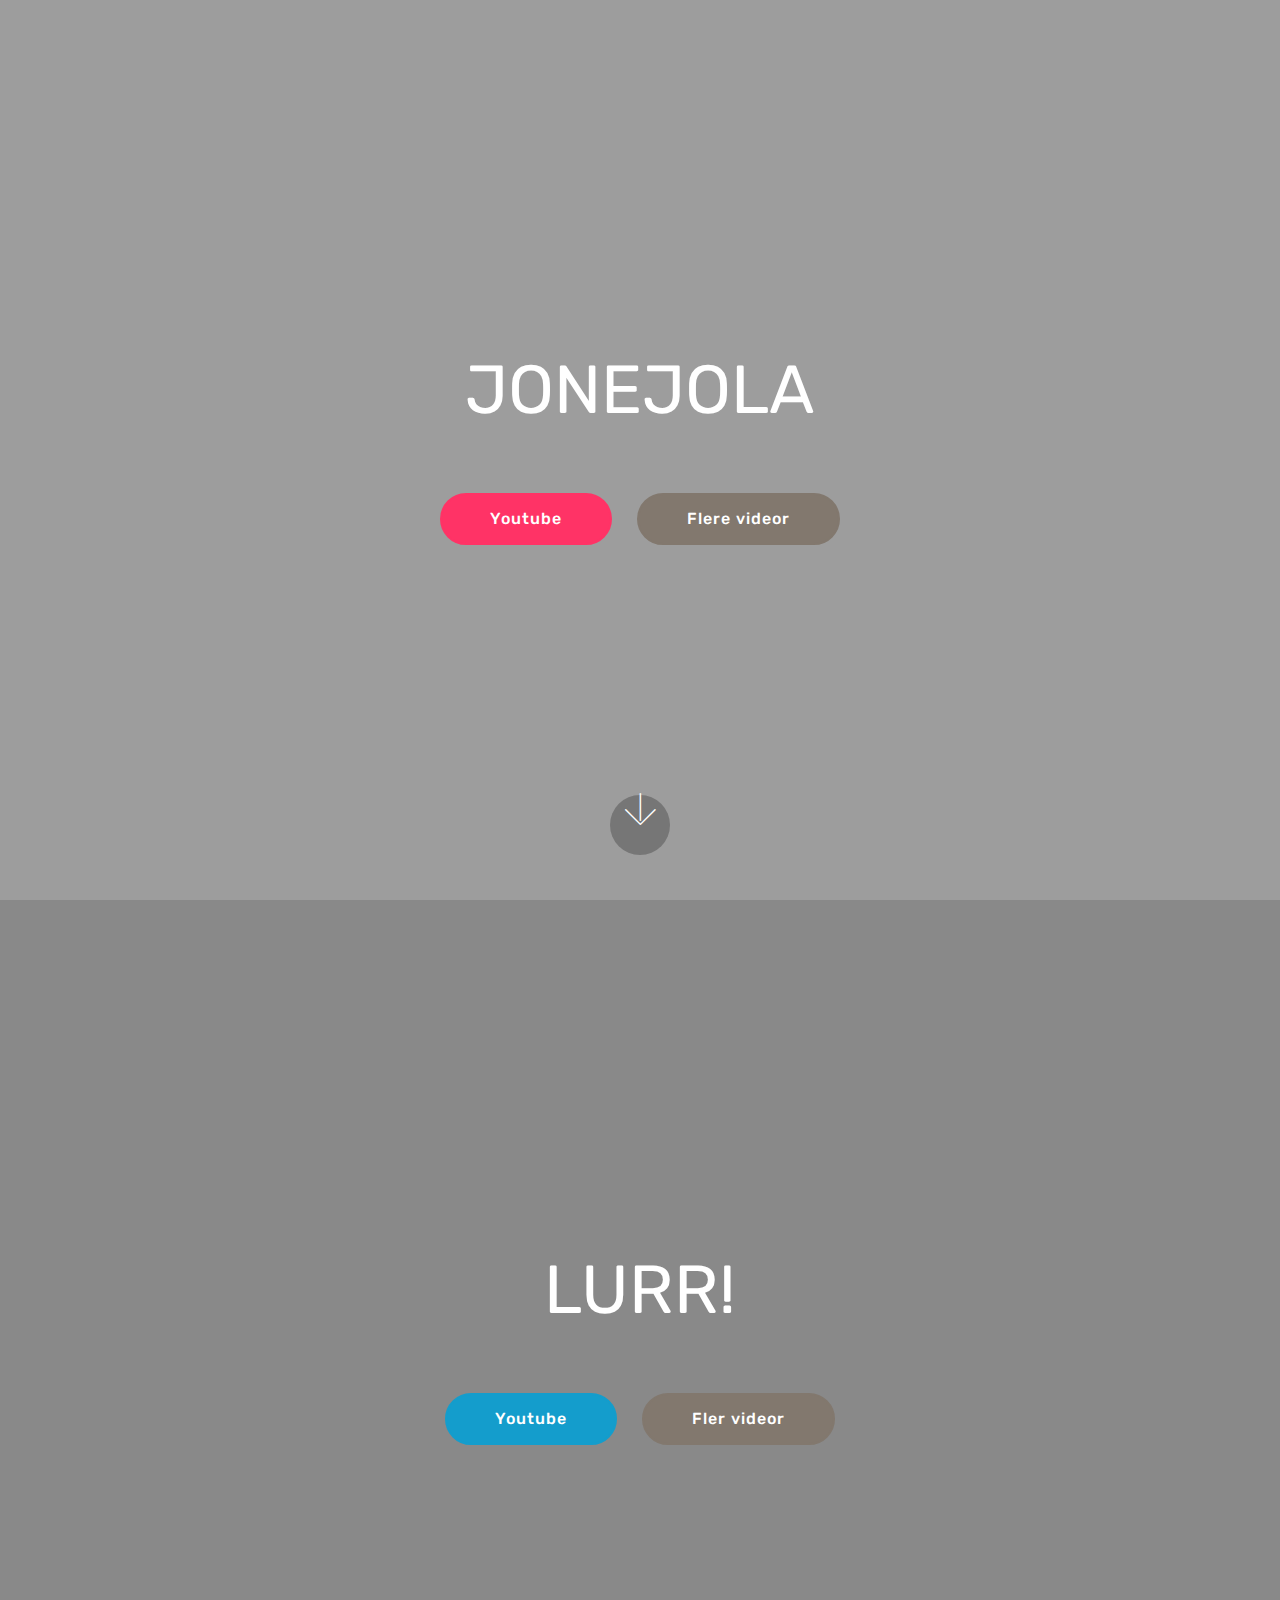
==== commit b7d4cbff: "4" ====
--- a/index.html
+++ b/index.html
@@ -44,7 +44,7 @@
     </div>
 </section>
 
-<section class="engine"><a href="https://mobirise.info/s">bootstrap theme</a></section><section class="header6 cid-ryQMVSYwqL mbr-fullscreen" data-bg-video="https://www.youtube.com/watch?v=GGbM7xnvD5o" id="header6-7">
+<section class="engine"><a href="https://mobirise.info/t">free amp templates</a></section><section class="header6 cid-ryQMVSYwqL mbr-fullscreen" data-bg-video="https://www.youtube.com/watch?v=GGbM7xnvD5o" id="header6-7">
 
     
 
@@ -56,7 +56,7 @@
             <div class="mbr-white col-md-10">
                 <h1 class="mbr-section-title align-center mbr-bold pb-3 mbr-fonts-style display-1"><span style="font-weight: normal;">LURR!</span></h1>
                 <p class="mbr-text align-center pb-3 mbr-fonts-style display-5"></p>
-                
+                <div class="mbr-section-btn align-center"><a class="btn btn-md btn-primary display-4" href="https://www.youtube.com/channel/UCfq7GdjDvSn00sg_x9T4jkg">Youtube</a> <a class="btn btn-md btn-info display-4" href="http://morland.xyz/lurr.html">Fler videor</a></div>
             </div>
         </div>
     </div>
--- a/assets/mobirise/css/mbr-additional.css
+++ b/assets/mobirise/css/mbr-additional.css
@@ -1429,3 +1429,27 @@
     width: 100% !important;
   }
 }
+.cid-ryRLopJ8yJ {
+  background: #ffffff;
+}
+.cid-ryRLopJ8yJ .video-block {
+  margin: auto;
+  width: 100% !important;
+}
+@media (max-width: 768px) {
+  .cid-ryRLopJ8yJ .video-block {
+    width: 100% !important;
+  }
+}
+.cid-ryRLoICnBV {
+  background: #ffffff;
+}
+.cid-ryRLoICnBV .video-block {
+  margin: auto;
+  width: 100% !important;
+}
+@media (max-width: 768px) {
+  .cid-ryRLoICnBV .video-block {
+    width: 100% !important;
+  }
+}
